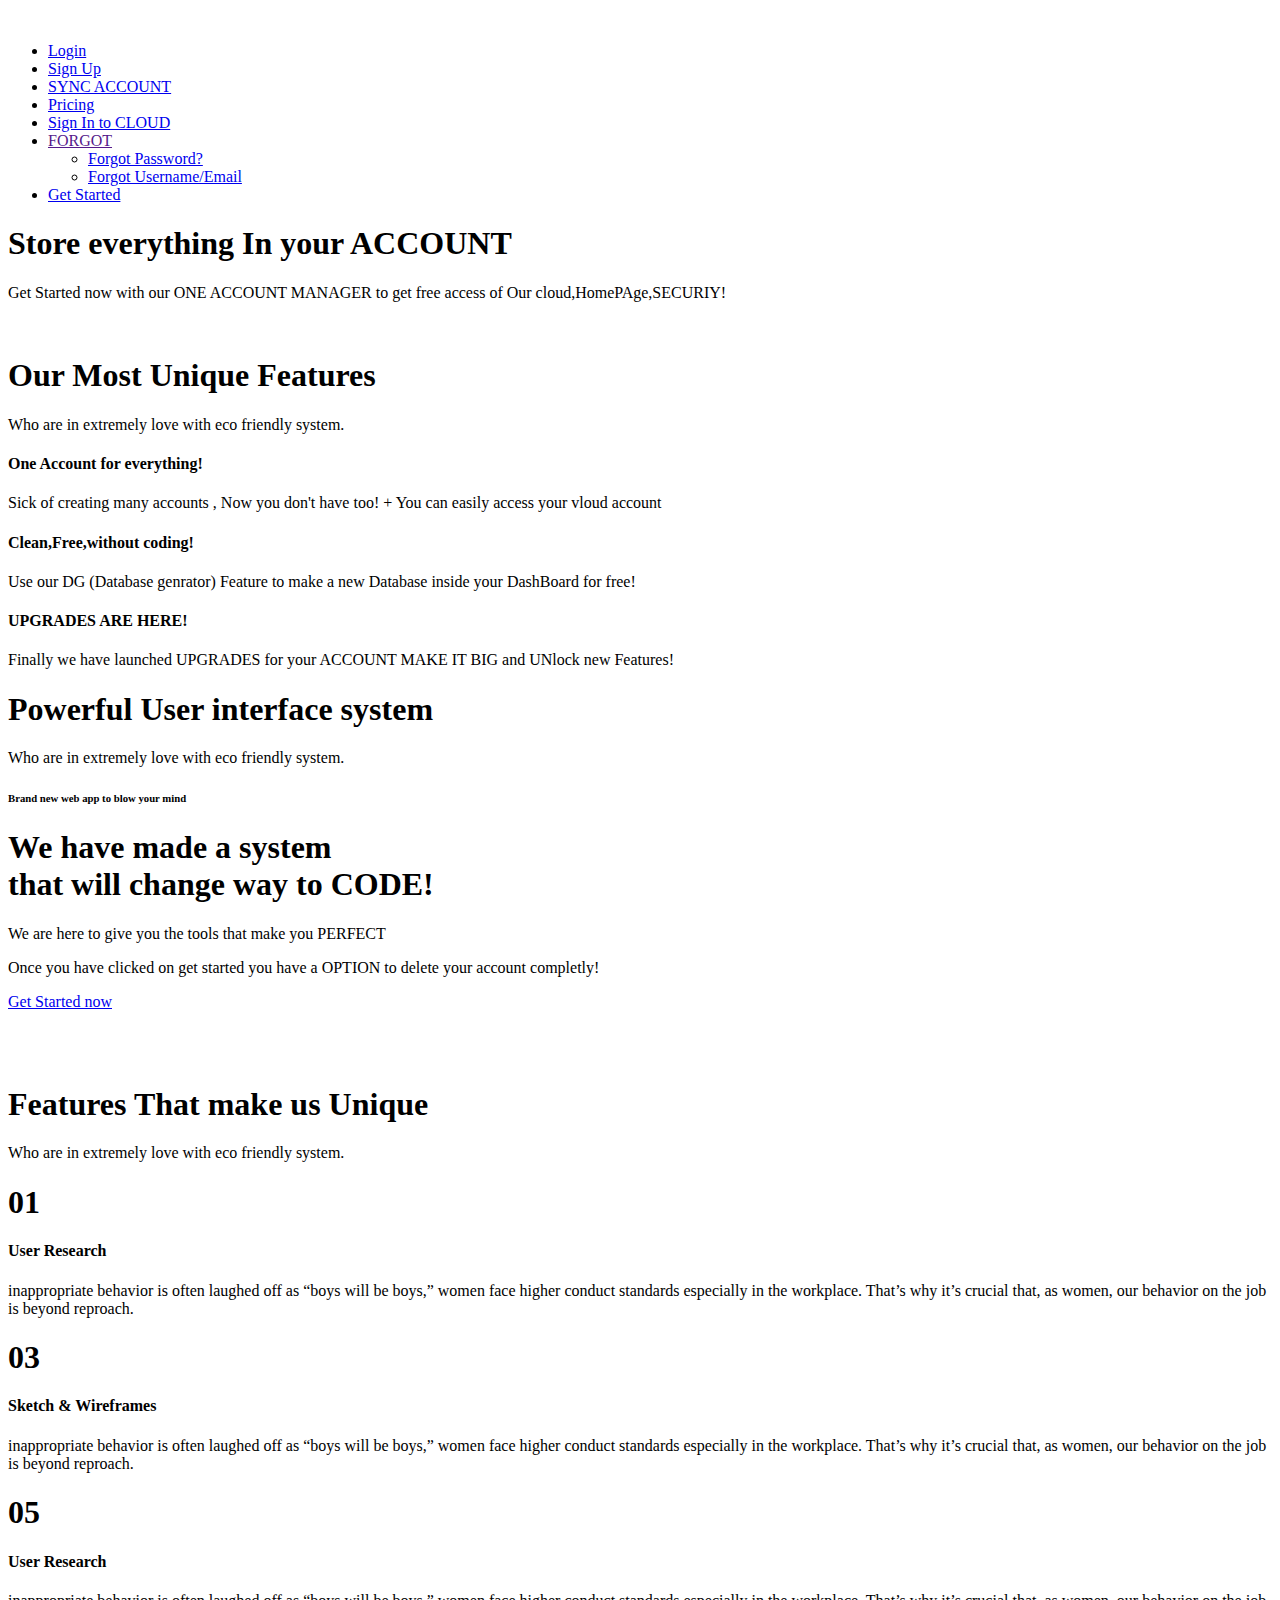
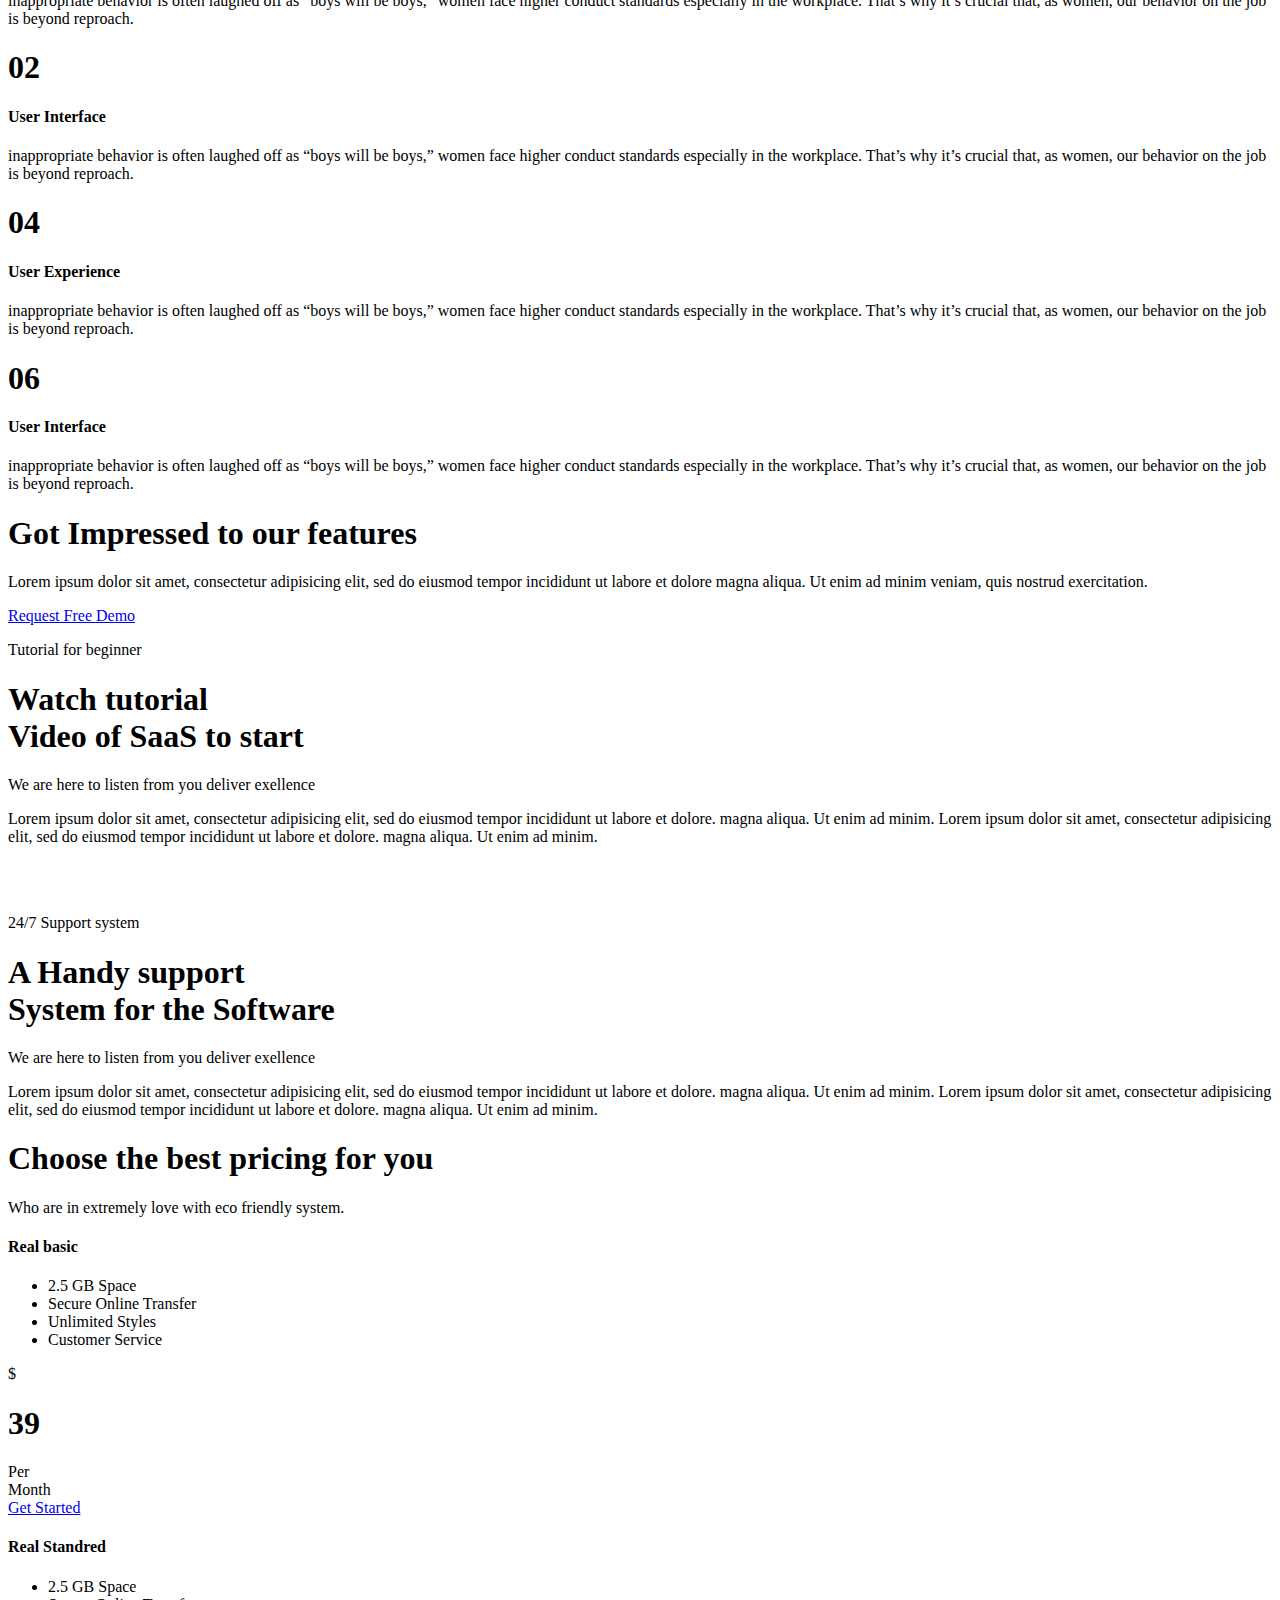
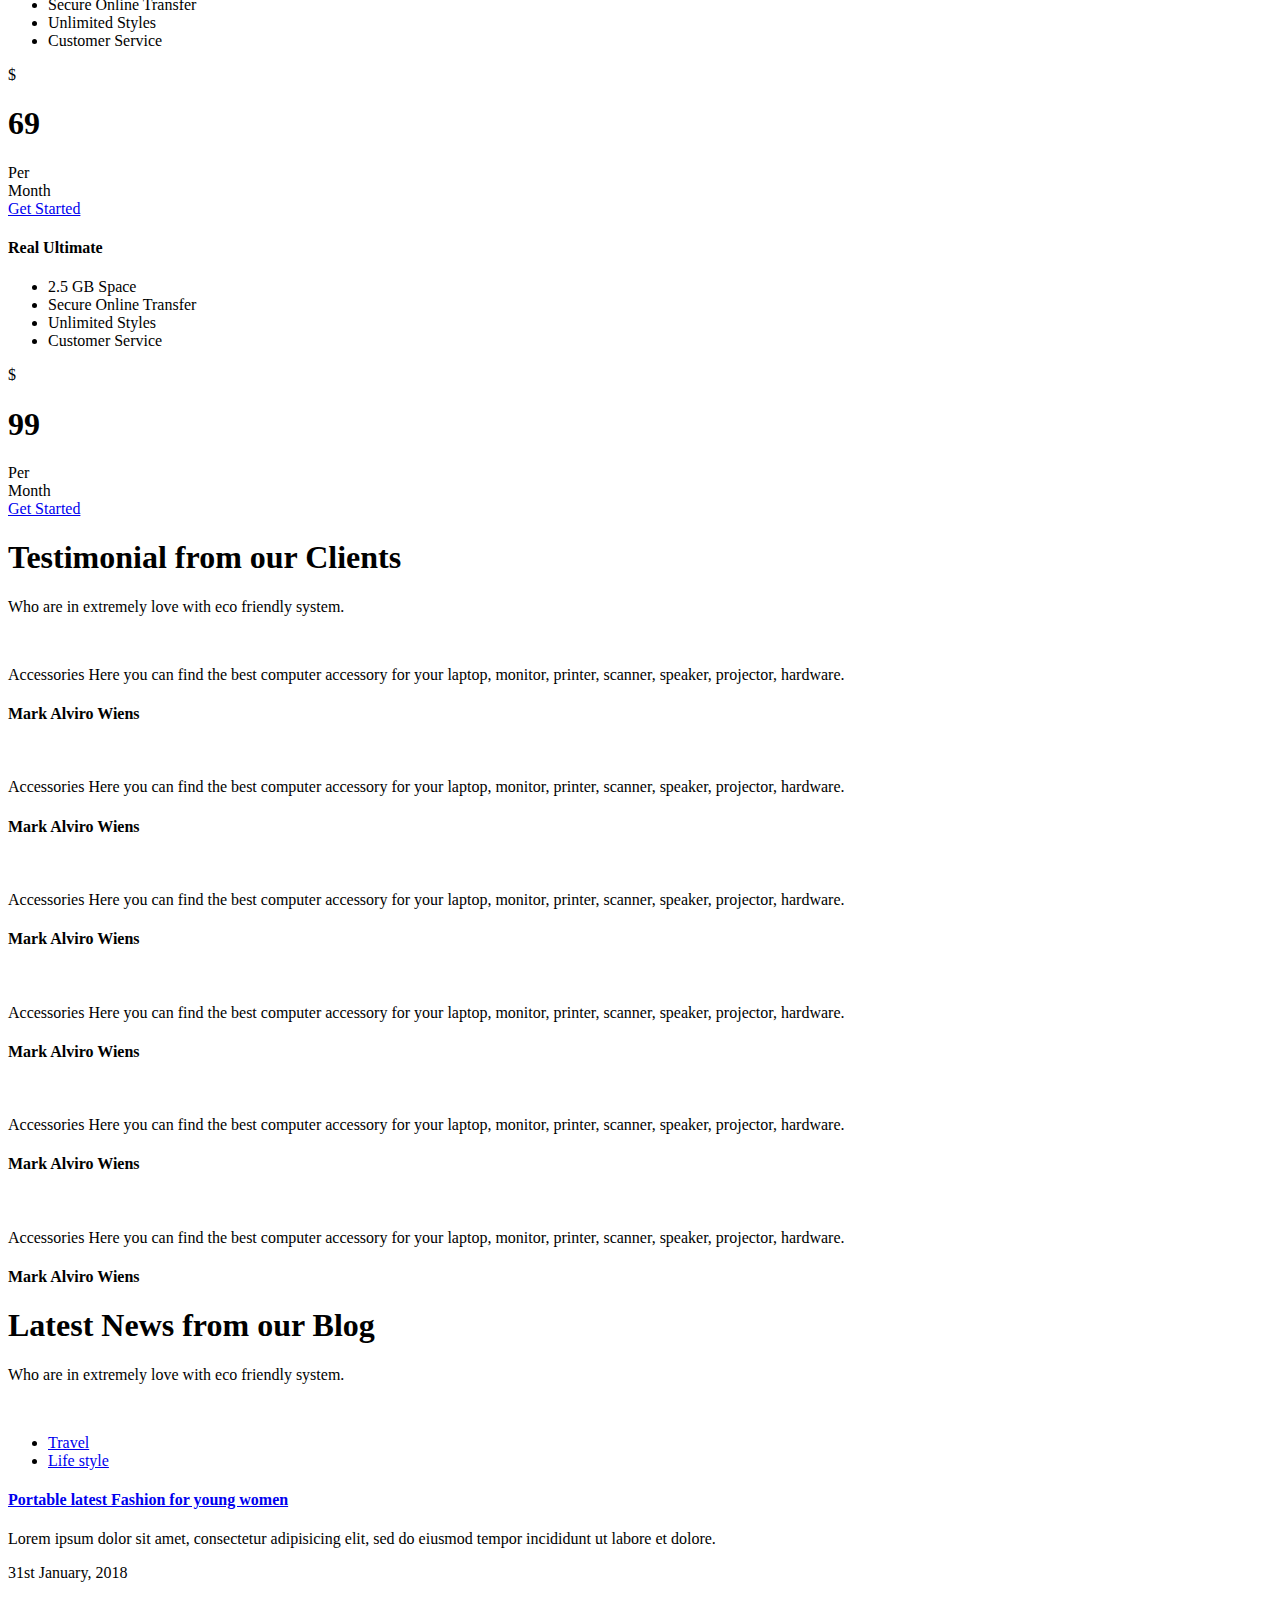
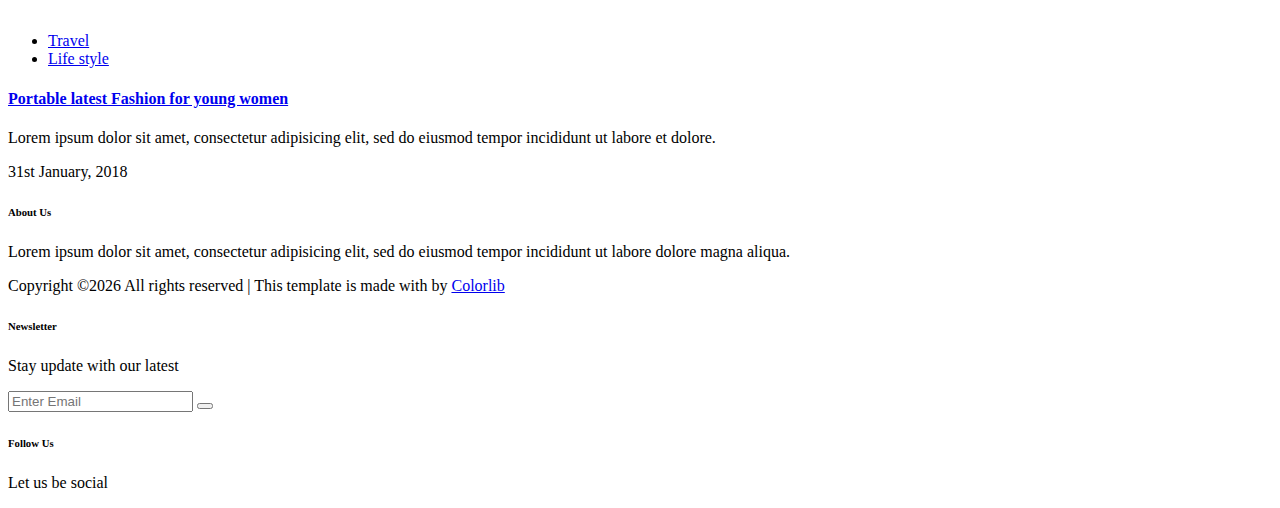
==== index.html @ c392921a "Add files via upload" ====
<!DOCTYPE html>
	<html lang="zxx" class="no-js">
	<head>
		<!-- Mobile Specific Meta -->
		<meta name="viewport" content="width=device-width, initial-scale=1, shrink-to-fit=no">
		<!-- Favicon-->
		<link rel="shortcut icon" href="img/fav.png">
		<!-- Author Meta -->
		<meta name="author" content="codepixer">
		<!-- Meta Description -->
		<meta name="description" content="">
		<!-- Meta Keyword -->
		<meta name="keywords" content="">
		<!-- meta character set -->
		<meta charset="UTF-8">
		<!-- Site Title -->
		<title>Saas</title>

		<link href="https://fonts.googleapis.com/css?family=Poppins:100,200,400,300,500,600,700" rel="stylesheet"> 
			<!--
			CSS
			============================================= -->
			<link rel="stylesheet" href="css/linearicons.css">
			<link rel="stylesheet" href="css/font-awesome.min.css">
			<link rel="stylesheet" href="css/bootstrap.css">
			<link rel="stylesheet" href="css/magnific-popup.css">
			<link rel="stylesheet" href="css/nice-select.css">					
			<link rel="stylesheet" href="css/animate.min.css">
			<link rel="stylesheet" href="css/owl.carousel.css">
			<link rel="stylesheet" href="css/main.css">
		</head>
		<body>

			  <header id="header" id="home">
			    <div class="container">
			    	<div class="row align-items-center justify-content-between d-flex">
				      <div id="logo">
				        <a href="index.html"><img src="img/logo.png" alt="" title="" /></a>
				      </div>
				      <nav id="nav-menu-container">
				        <ul class="nav-menu">
				          <li class="menu-active"><a href="login">Login</a></li>
				          <li><a href="register">Sign Up</a></li>
				          <li><a href="sync">SYNC ACCOUNT</a></li>
				          <li><a href="#price">Pricing</a></li>
				          <li><a href="demo">Sign In to CLOUD</a></li>
				          <li class="menu-has-children"><a href="">FORGOT</a>
				            <ul>
				              <li><a href="fpassword">Forgot Password?</a></li>
				              <li><a href="fusername">Forgot Username/Email</a></li>
				            </ul>
				          </li>
				          <li><a class="ticker-btn" href="start">Get Started</a></li>				          
				        </ul>
				      </nav><!-- #nav-menu-container -->		    		
			    	</div>
			    </div>
			  </header><!-- #header -->


			<!-- start banner Area -->
			<section class="banner-area relative" id="home">
				<div class="overlay overlay-bg"></div>	
				<div class="container">
					<div class="row fullscreen d-flex align-items-center justify-content-center">
						<div class="banner-content col-lg-8">
							<h1 class="text-white">
								Store everything In your ACCOUNT			
							</h1>
							<p class="pt-20 pb-20 text-white">
								Get Started now with our ONE ACCOUNT MANAGER to get free access of Our cloud,HomePAge,SECURIY!
							</p>
						</div>											
					</div>
				</div>					
			</section>
			<!-- End banner Area -->	

			<!-- Start feature Area -->
			<section class="feature-area pb-100" id="service">
				<div class="container">
					<div class="row mockup-container">
						<img class="mx-auto d-block img-fluid" src="img/laptop.png" alt="">
					</div>
					<div class="row d-flex justify-content-center">
						<div class="menu-content pt-100 pb-60 col-lg-10">
							<div class="title text-center">
								<h1 class="mb-10">Our Most Unique Features</h1>
								<p>Who are in extremely love with eco friendly system.</p>
							</div>
						</div>
					</div>						
					<div class="row">
						<div class="col-lg-4">
							<div class="single-feature">
								<span class="lnr lnr-screen"></span>
								<h4>
									One Account for everything!
								</h4>
								<p>
									Sick of creating many accounts , Now you  don't have too! + You can easily access your vloud account
								</p>
							</div>
						</div>
						<div class="col-lg-4">
							<div class="single-feature">
								<span class="lnr lnr-code"></span>
								<h4>
									Clean,Free,without coding!
								</h4>
								<p>
									Use our DG (Database genrator) Feature to make a new Database inside your DashBoard for free!
								</p>
							</div>
						</div>
						<div class="col-lg-4">
							<div class="single-feature">
								<span class="lnr lnr-clock"></span>
								<h4>
									UPGRADES ARE HERE!
								</h4>
								<p>
									Finally we have launched UPGRADES for your ACCOUNT MAKE IT BIG and UNlock new Features!
								</p>
							</div>
						</div>												
					</div>
				</div>	
			</section>
			<!-- End feature Area -->
			
			<!-- Start about Area -->
			<section class="about-area section-gap">
				<div class="container">
					<div class="row d-flex justify-content-center">
						<div class="menu-content pb-60 col-lg-10">
							<div class="title text-center">
								<h1 class="mb-10">Powerful User interface system</h1>
								<p>Who are in extremely love with eco friendly system.</p>
							</div>
						</div>
					</div>						
					<div class="row align-items-center">
						<div class="col-lg-6 about-left">
							<h6>Brand new web app to blow your mind</h6>
							<h1>
								We have made a system <br>
								that will change way to CODE!
							</h1>
							<p>
								<span>
									We are here to give you the tools that make you PERFECT
								</span>
							</p>
							<p>
								Once you have clicked on get started you have a OPTION to delete your account completly!
							</p>
							<a class="primary-btn" href="start">Get Started now</a>
						</div>
						<div class="col-lg-6 about-right">
							<div class="active-about-carusel">
								<div class="single-carusel item">
									<img class="img-fluid" src="img/about-img.png" alt="">
								</div>
								<div class="single-carusel item">
									<img class="img-fluid" src="img/about-img.png" alt="">
								</div>
								<div class="single-carusel item">
									<img class="img-fluid" src="img/about-img.png" alt="">
								</div>																
							</div>
						</div>
					</div>
				</div>	
			</section>
			<!-- End about Area -->
			
			<!-- Start service Area -->
			<section class="service-area section-gap" id="feature">
				<div class="container">
					<div class="row d-flex justify-content-center">
						<div class="menu-content pb-60 col-lg-10">
							<div class="title text-center">
								<h1 class="mb-10">Features That make us Unique</h1>
								<p>Who are in extremely love with eco friendly system.</p>
							</div>
						</div>
					</div>					
					<div class="row">
						<div class="col-lg-6 secvice-left">
							<div class="single-service d-flex flex-row pb-30">
								<div class="icon">
									<h1>01</h1>
								</div>
								<div class="desc">
									<h4>User Research</h4>
									<p>
										inappropriate behavior is often laughed off as “boys will be boys,” women face higher conduct standards especially in the workplace. That’s why it’s crucial that, as women, our behavior on the job is beyond reproach.
									</p>
								</div>
							</div>
							<div class="single-service d-flex flex-row pb-30">
								<div class="icon">
									<h1>03</h1>
								</div>
								<div class="desc">
									<h4>Sketch & Wireframes</h4>
									<p>
										inappropriate behavior is often laughed off as “boys will be boys,” women face higher conduct standards especially in the workplace. That’s why it’s crucial that, as women, our behavior on the job is beyond reproach.
									</p>
								</div>
							</div>
							<div class="single-service d-flex flex-row pb-30">
								<div class="icon">
									<h1>05</h1>
								</div>
								<div class="desc">
									<h4>User Research</h4>
									<p>
										inappropriate behavior is often laughed off as “boys will be boys,” women face higher conduct standards especially in the workplace. That’s why it’s crucial that, as women, our behavior on the job is beyond reproach.
									</p>
								</div>
							</div>														
						</div>
						<div class="col-lg-6 secvice-right">
							<div class="single-service d-flex flex-row pb-30">
								<div class="icon">
									<h1>02</h1>
								</div>
								<div class="desc">
									<h4>User Interface</h4>
									<p>
										inappropriate behavior is often laughed off as “boys will be boys,” women face higher conduct standards especially in the workplace. That’s why it’s crucial that, as women, our behavior on the job is beyond reproach.
									</p>
								</div>
							</div>
							<div class="single-service d-flex flex-row pb-30">
								<div class="icon">
									<h1>04</h1>
								</div>
								<div class="desc">
									<h4>User Experience</h4>
									<p>
										inappropriate behavior is often laughed off as “boys will be boys,” women face higher conduct standards especially in the workplace. That’s why it’s crucial that, as women, our behavior on the job is beyond reproach.
									</p>
								</div>
							</div>
							<div class="single-service d-flex flex-row pb-30">
								<div class="icon">
									<h1>06</h1>
								</div>
								<div class="desc">
									<h4>User Interface</h4>
									<p>
										inappropriate behavior is often laughed off as “boys will be boys,” women face higher conduct standards especially in the workplace. That’s why it’s crucial that, as women, our behavior on the job is beyond reproach.
									</p>
								</div>
							</div>														
						</div>						
					</div>
				</div>	
			</section>
			<!-- End service Area -->
				

			<!-- Start callto-action Area -->
			<section class="callto-action-area relative section-gap">
				<div class="overlay overlay-bg"></div>	
				<div class="container">
					<div class="row d-flex justify-content-center">
						<div class="menu-content col-lg-9">
							<div class="title text-center">
								<h1 class="mb-10 text-white">Got Impressed to our features</h1>
								<p class="text-white">Lorem ipsum dolor sit amet, consectetur adipisicing elit, sed do eiusmod tempor incididunt ut labore  et dolore magna aliqua. Ut enim ad minim veniam, quis nostrud exercitation.</p>
								<a class="primary-btn" href="#">Request Free Demo</a>
							</div>
						</div>
					</div>	
				</div>	
			</section>
			<!-- End calto-action Area -->
			

			<!-- Start home-video Area -->
			<section class="home-video-area">
				<div class="container-fluid">
					<div class="row justify-content-end align-items-center">
						<div class="col-lg-4 no-padding video-right">
							<p class="top-title">Tutorial for beginner</p>
							<h1>Watch tutorial <br>
							Video of SaaS to start</h1>
							<p><span>We are here to listen from you deliver exellence</span></p>
							<p>
								Lorem ipsum dolor sit amet, consectetur adipisicing elit, sed do eiusmod tempor incididunt ut labore et dolore. magna aliqua. Ut enim ad minim. Lorem ipsum dolor sit amet, consectetur adipisicing elit, sed do eiusmod tempor incididunt ut labore et dolore. magna aliqua. Ut enim ad minim.
							</p>
						</div>
						<section class="video-area col-lg-6">
							<div class="overlay overlay-bg"></div>
							<div class="container">
								<div class="video-content">
									<a href="http://www.youtube.com/watch?v=0O2aH4XLbto" class="play-btn"><img src="img/play-btn.png" alt=""></a>
								</div>
							</div>
						</section>											
					</div>
				</div>	
			</section>
			<!-- End home-aboutus Area -->


			<!-- Start home-aboutus Area -->
			<section class="home-aboutus-area">
				<div class="container-fluid">
					<div class="row justify-content-center align-items-center">
						<div class="col-lg-8 no-padding about-left relative">
							<div class="overlay overlay-bg"></div>	
							<img class="img-fluid" src="img/f2.jpg" alt="">
						</div>
						<div class="col-lg-4 no-padding about-right">
							<p class="top-title">24/7 Support system</p>
							<h1>A Handy support <br>
							System for the Software</h1>
							<p><span>We are here to listen from you deliver exellence</span></p>
							<p>
								Lorem ipsum dolor sit amet, consectetur adipisicing elit, sed do eiusmod tempor incididunt ut labore et dolore. magna aliqua. Ut enim ad minim. Lorem ipsum dolor sit amet, consectetur adipisicing elit, sed do eiusmod tempor incididunt ut labore et dolore. magna aliqua. Ut enim ad minim.
							</p>
						</div>
					</div>
				</div>	
			</section>
			<!-- End home-aboutus Area -->			
		
			<!-- Start price Area -->
			<section class="price-area section-gap" id="price">
				<div class="container">
					<div class="row d-flex justify-content-center">
						<div class="menu-content pb-60 col-lg-8">
							<div class="title text-center">
								<h1 class="mb-10">Choose the best pricing for you</h1>
								<p>Who are in extremely love with eco friendly system.</p>
							</div>
						</div>
					</div>						
					<div class="row">
						<div class="col-lg-4">
							<div class="single-price no-padding">
								<div class="price-top">
									<h4>Real basic</h4>
								</div>
								<ul class="lists">
									<li>2.5 GB Space</li>
									<li>Secure Online Transfer</li>
									<li>Unlimited Styles</li>
									<li>Customer Service</li>
								</ul>
								<div class="price-bottom">
									<div class="price-wrap d-flex flex-row justify-content-center">
										<span class="price">$</span><h1> 39 </h1><span class="time">Per <br> Month</span>
									</div>
									<a href="#" class="primary-btn header-btn">Get Started</a>
								</div>
								
							</div>
						</div>
						<div class="col-lg-4">
							<div class="single-price no-padding">
								<div class="price-top">
									<h4>Real Standred</h4>
								</div>
								<ul class="lists">
									<li>2.5 GB Space</li>
									<li>Secure Online Transfer</li>
									<li>Unlimited Styles</li>
									<li>Customer Service</li>
								</ul>
								<div class="price-bottom">
									<div class="price-wrap d-flex flex-row justify-content-center">
										<span class="price">$</span><h1> 69 </h1><span class="time">Per <br> Month</span>
									</div>
									<a href="#" class="primary-btn header-btn">Get Started</a>
								</div>
							</div>
						</div>
						<div class="col-lg-4">
							<div class="single-price no-padding">
								<div class="price-top">
									<h4>Real Ultimate</h4>
								</div>
								<ul class="lists">
									<li>2.5 GB Space</li>
									<li>Secure Online Transfer</li>
									<li>Unlimited Styles</li>
									<li>Customer Service</li>
								</ul>
								<div class="price-bottom">
									<div class="price-wrap d-flex flex-row justify-content-center">
										<span class="price">$</span><h1> 99 </h1><span class="time">Per <br> Month</span>
									</div>
									<a href="#" class="primary-btn header-btn">Get Started</a>
								</div>
							</div>				
						</div>								
					</div>
				</div>	
			</section>
			<!-- End price Area -->

			<!-- Start testimonial Area -->
			<section class="testimonial-area relative section-gap" id="testimonial">
				<div class="container">
					<div class="row d-flex justify-content-center">
						<div class="menu-content pb-60 col-lg-8">
							<div class="title text-center">
								<h1 class="mb-10">Testimonial from our Clients</h1>
								<p>Who are in extremely love with eco friendly system.</p>
							</div>
						</div>
					</div>						
					<div class="row">
						<div class="active-testimonial">
							<div class="single-testimonial item d-flex flex-row">
								<div class="thumb">
									<img class="img-fluid" src="img/t1.png" alt="">
								</div>
								<div class="desc">
									<p>
										Accessories Here you can find the best computer accessory for your laptop, monitor, printer, scanner, speaker, projector, hardware.
									</p>
									<h4 mt-30>Mark Alviro Wiens</h4>
									<div class="star">
										<span class="fa fa-star checked"></span>
										<span class="fa fa-star checked"></span>
										<span class="fa fa-star checked"></span>
										<span class="fa fa-star"></span>
										<span class="fa fa-star"></span>
									</div>
								</div>
							</div>
							<div class="single-testimonial item d-flex flex-row">
								<div class="thumb">
									<img class="img-fluid" src="img/t2.png" alt="">
								</div>
								<div class="desc">
									<p>
										Accessories Here you can find the best computer accessory for your laptop, monitor, printer, scanner, speaker, projector, hardware.
									</p>
									<h4 mt-30>Mark Alviro Wiens</h4>
									<div class="star">
										<span class="fa fa-star checked"></span>
										<span class="fa fa-star checked"></span>
										<span class="fa fa-star checked"></span>
										<span class="fa fa-star checked"></span>
										<span class="fa fa-star checked"></span>
									</div>
								</div>
							</div>	
							<div class="single-testimonial item d-flex flex-row">
								<div class="thumb">
									<img class="img-fluid" src="img/t1.png" alt="">
								</div>
								<div class="desc">
									<p>
										Accessories Here you can find the best computer accessory for your laptop, monitor, printer, scanner, speaker, projector, hardware.
									</p>
									<h4 mt-30>Mark Alviro Wiens</h4>
									<div class="star">
										<span class="fa fa-star checked"></span>
										<span class="fa fa-star checked"></span>
										<span class="fa fa-star checked"></span>
										<span class="fa fa-star"></span>
										<span class="fa fa-star"></span>
									</div>
								</div>
							</div>
							<div class="single-testimonial item d-flex flex-row">
								<div class="thumb">
									<img class="img-fluid" src="img/t2.png" alt="">
								</div>
								<div class="desc">
									<p>
										Accessories Here you can find the best computer accessory for your laptop, monitor, printer, scanner, speaker, projector, hardware.
									</p>
									<h4 mt-30>Mark Alviro Wiens</h4>
									<div class="star">
										<span class="fa fa-star checked"></span>
										<span class="fa fa-star checked"></span>
										<span class="fa fa-star checked"></span>
										<span class="fa fa-star checked"></span>
										<span class="fa fa-star checked"></span>
									</div>
								</div>
							</div>									
							<div class="single-testimonial item d-flex flex-row">
								<div class="thumb">
									<img class="img-fluid" src="img/t1.png" alt="">
								</div>
								<div class="desc">
									<p>
										Accessories Here you can find the best computer accessory for your laptop, monitor, printer, scanner, speaker, projector, hardware.
									</p>
									<h4 mt-30>Mark Alviro Wiens</h4>
									<div class="star">
										<span class="fa fa-star checked"></span>
										<span class="fa fa-star checked"></span>
										<span class="fa fa-star checked"></span>
										<span class="fa fa-star"></span>
										<span class="fa fa-star"></span>
									</div>
								</div>
							</div>
							<div class="single-testimonial item d-flex flex-row">
								<div class="thumb">
									<img class="img-fluid" src="img/t2.png" alt="">
								</div>
								<div class="desc">
									<p>
										Accessories Here you can find the best computer accessory for your laptop, monitor, printer, scanner, speaker, projector, hardware.
									</p>
									<h4 mt-30>Mark Alviro Wiens</h4>
									<div class="star">
										<span class="fa fa-star checked"></span>
										<span class="fa fa-star checked"></span>
										<span class="fa fa-star checked"></span>
										<span class="fa fa-star checked"></span>
										<span class="fa fa-star checked"></span>
									</div>
								</div>
							</div>								
						</div>					
					</div>
				</div>	
			</section>
			<!-- End testimonial Area -->
			
			
			<!-- Start latest-blog Area -->
			<section class="latest-blog-area section-gap" id="blog">
				<div class="container">
					<div class="row d-flex justify-content-center">
						<div class="menu-content pb-60 col-lg-8">
							<div class="title text-center">
								<h1 class="mb-10">Latest News from our Blog</h1>
								<p>Who are in extremely love with eco friendly system.</p>
							</div>
						</div>
					</div>					
					<div class="row">
						<div class="col-lg-6 single-blog">
							<img class="img-fluid" src="img/b1.png" alt="">
							<ul class="tags">
								<li><a href="#">Travel</a></li>
								<li><a href="#">Life style</a></li>
							</ul>
							<a href="#"><h4>Portable latest Fashion for young women</h4></a>
							<p>
								Lorem ipsum dolor sit amet, consectetur adipisicing elit, sed do eiusmod tempor incididunt ut labore  et dolore.
							</p>
							<p class="post-date">31st January, 2018</p>
						</div>
						<div class="col-lg-6 single-blog">
							<img class="img-fluid" src="img/b2.png" alt="">
							<ul class="tags">
								<li><a href="#">Travel</a></li>
								<li><a href="#">Life style</a></li>
							</ul>
							<a href="#"><h4>Portable latest Fashion for young women</h4></a>
							<p>
								Lorem ipsum dolor sit amet, consectetur adipisicing elit, sed do eiusmod tempor incididunt ut labore  et dolore.
							</p>
							<p class="post-date">31st January, 2018</p>
						</div>						
					</div>
				</div>	
			</section>
			<!-- End latest-blog Area -->
			

			<!-- start footer Area -->		
			<footer class="footer-area section-gap">
				<div class="container">
					<div class="row">
						<div class="col-lg-5 col-md-6 col-sm-6">
							<div class="single-footer-widget">
								<h6>About Us</h6>
								<p>
									Lorem ipsum dolor sit amet, consectetur adipisicing elit, sed do eiusmod tempor incididunt ut labore dolore magna aliqua.
								</p>
								<p class="footer-text">
									<!-- Link back to Colorlib can't be removed. Template is licensed under CC BY 3.0. -->
Copyright &copy;<script>document.write(new Date().getFullYear());</script> All rights reserved | This template is made with <i class="fa fa-heart-o" aria-hidden="true"></i> by <a href="https://colorlib.com" target="_blank">Colorlib</a>
<!-- Link back to Colorlib can't be removed. Template is licensed under CC BY 3.0. -->
								</p>	
							</div>
						</div>
						<div class="col-lg-5  col-md-6 col-sm-6">
							<div class="single-footer-widget">
								<h6>Newsletter</h6>
								<p>Stay update with our latest</p>
								<div class="" id="mc_embed_signup">
									<form target="_blank" novalidate="true" action="https://spondonit.us12.list-manage.com/subscribe/post?u=1462626880ade1ac87bd9c93a&amp;id=92a4423d01" method="get" class="form-inline">
										<input class="form-control" name="EMAIL" placeholder="Enter Email" onfocus="this.placeholder = ''" onblur="this.placeholder = 'Enter Email '" required="" type="email">
			                            	<button class="click-btn btn btn-default"><i class="fa fa-long-arrow-right" aria-hidden="true"></i></button>
			                            	<div style="position: absolute; left: -5000px;">
												<input name="b_36c4fd991d266f23781ded980_aefe40901a" tabindex="-1" value="" type="text">
											</div>

										<div class="info"></div>
									</form>
								</div>
							</div>
						</div>						
						<div class="col-lg-2 col-md-6 col-sm-6 social-widget">
							<div class="single-footer-widget">
								<h6>Follow Us</h6>
								<p>Let us be social</p>
								<div class="footer-social d-flex align-items-center">
									<a href="#"><i class="fa fa-facebook"></i></a>
									<a href="#"><i class="fa fa-twitter"></i></a>
									<a href="#"><i class="fa fa-dribbble"></i></a>
									<a href="#"><i class="fa fa-behance"></i></a>
								</div>
							</div>
						</div>							
					</div>
				</div>
			</footer>	
			<!-- End footer Area -->		

			<script src="js/vendor/jquery-2.2.4.min.js"></script>
			<script src="https://cdnjs.cloudflare.com/ajax/libs/popper.js/1.12.9/umd/popper.min.js" integrity="sha384-ApNbgh9B+Y1QKtv3Rn7W3mgPxhU9K/ScQsAP7hUibX39j7fakFPskvXusvfa0b4Q" crossorigin="anonymous"></script>
			<script src="js/vendor/bootstrap.min.js"></script>			
			<script type="text/javascript" src="https://maps.googleapis.com/maps/api/js?key=AIzaSyBhOdIF3Y9382fqJYt5I_sswSrEw5eihAA"></script>
  			<script src="js/easing.min.js"></script>			
			<script src="js/hoverIntent.js"></script>
			<script src="js/superfish.min.js"></script>	
			<script src="js/jquery.ajaxchimp.min.js"></script>
			<script src="js/jquery.magnific-popup.min.js"></script>	
			<script src="js/owl.carousel.min.js"></script>			
			<script src="js/jquery.sticky.js"></script>
			<script src="js/jquery.nice-select.min.js"></script>			
			<script src="js/parallax.min.js"></script>		
			<script src="js/mail-script.js"></script>	
			<script src="js/main.js"></script>	
		</body>
	</html>
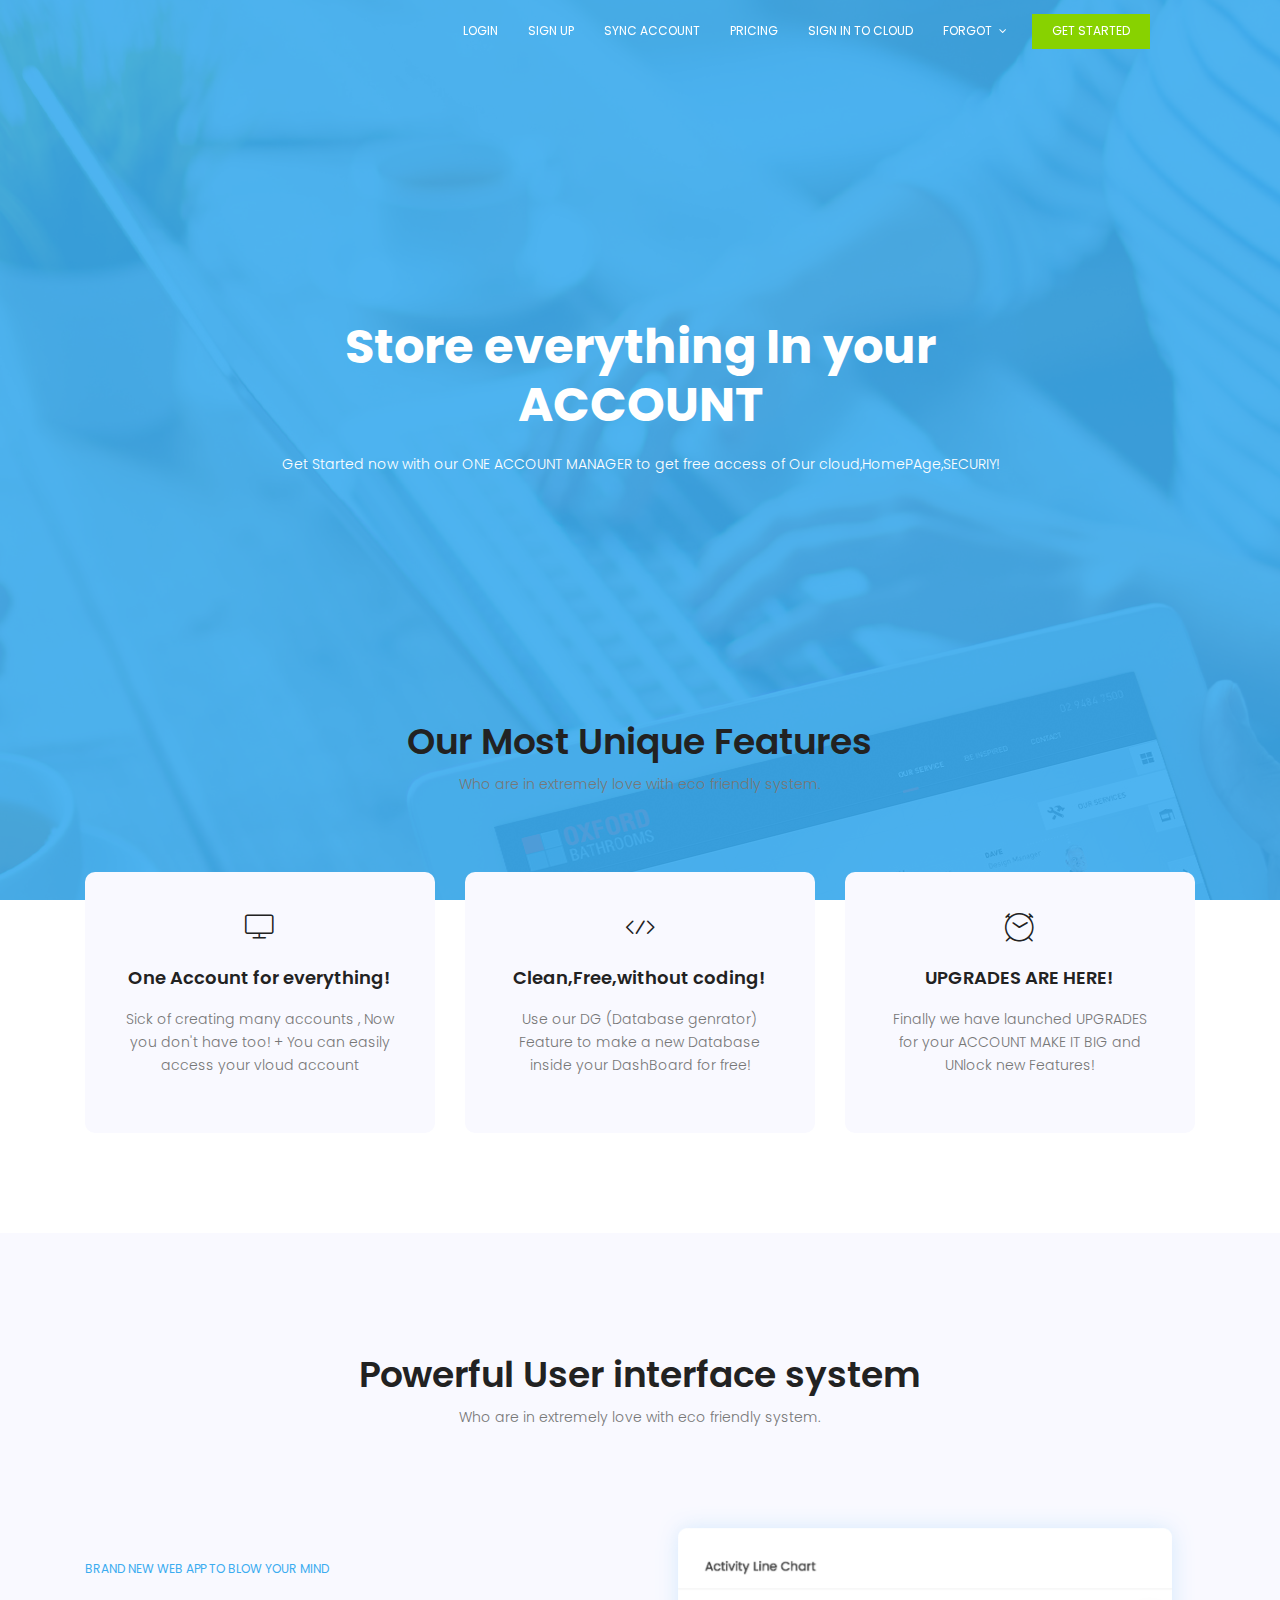
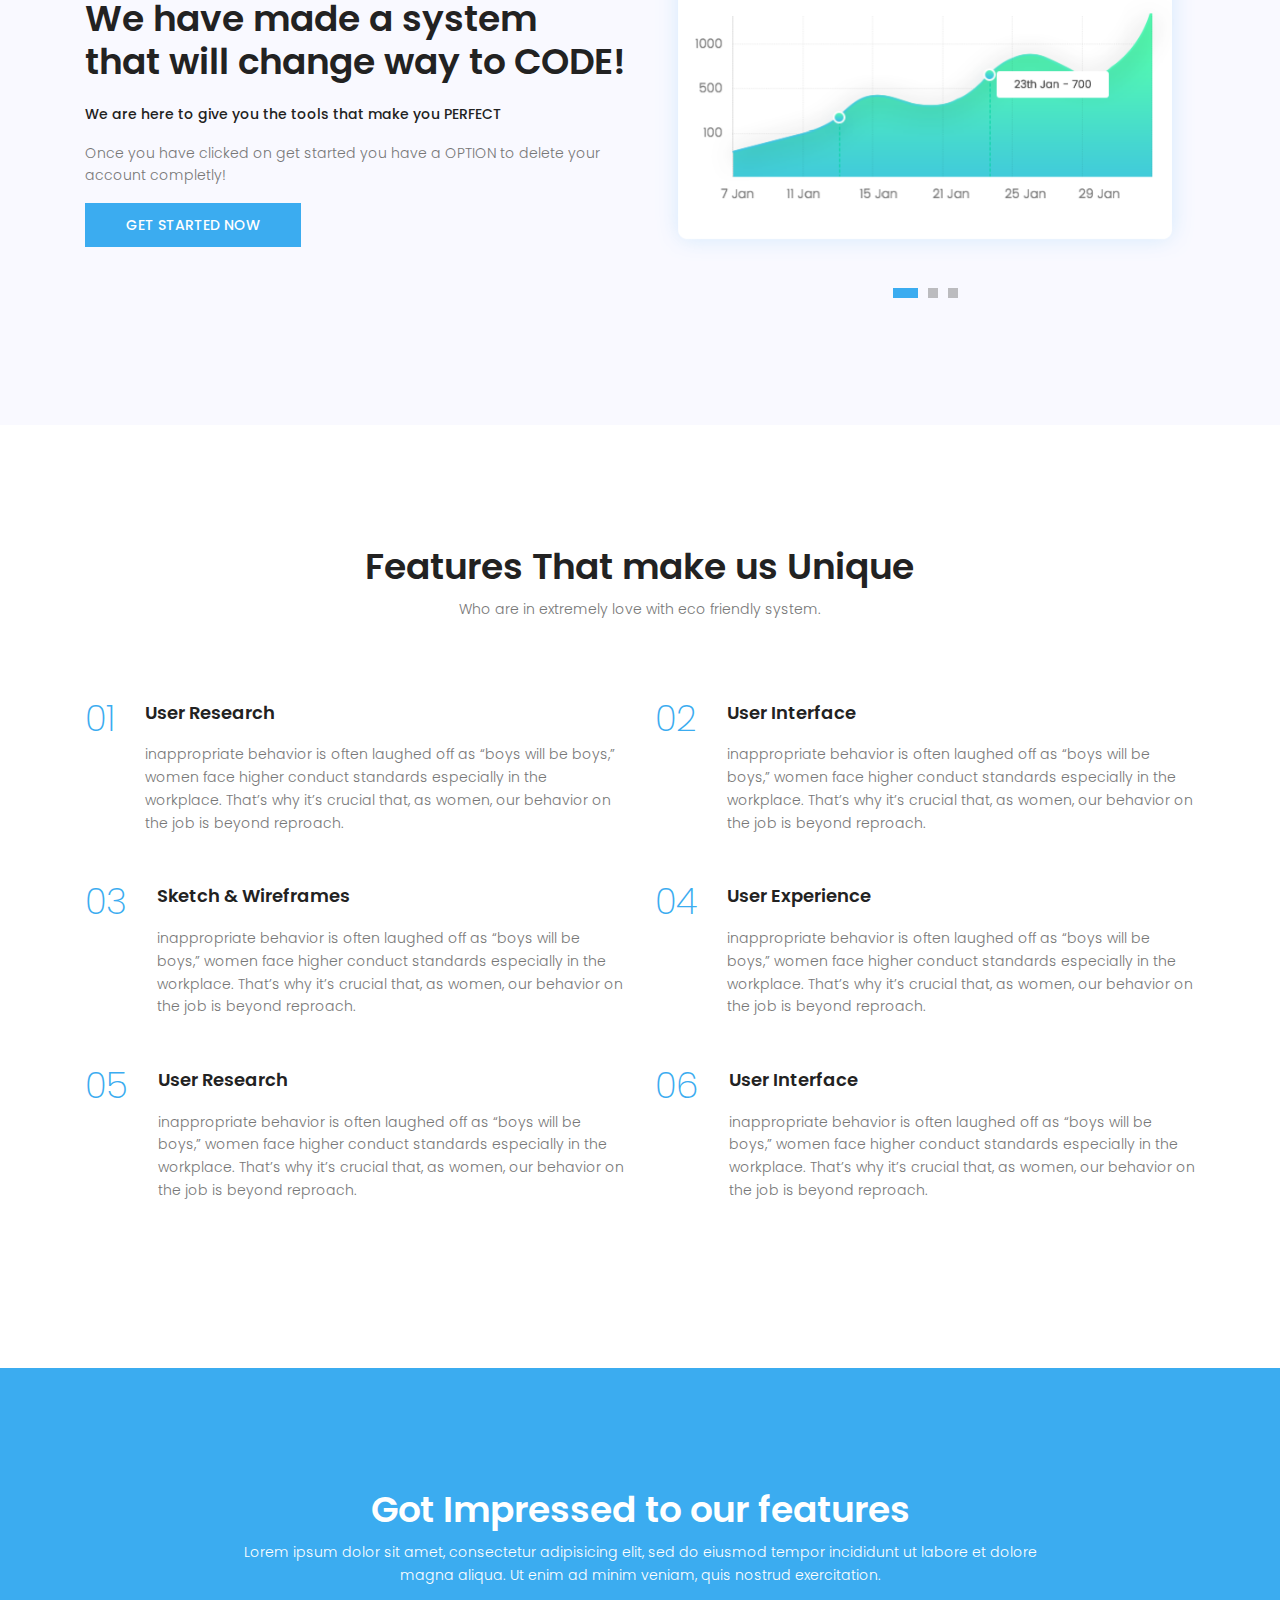
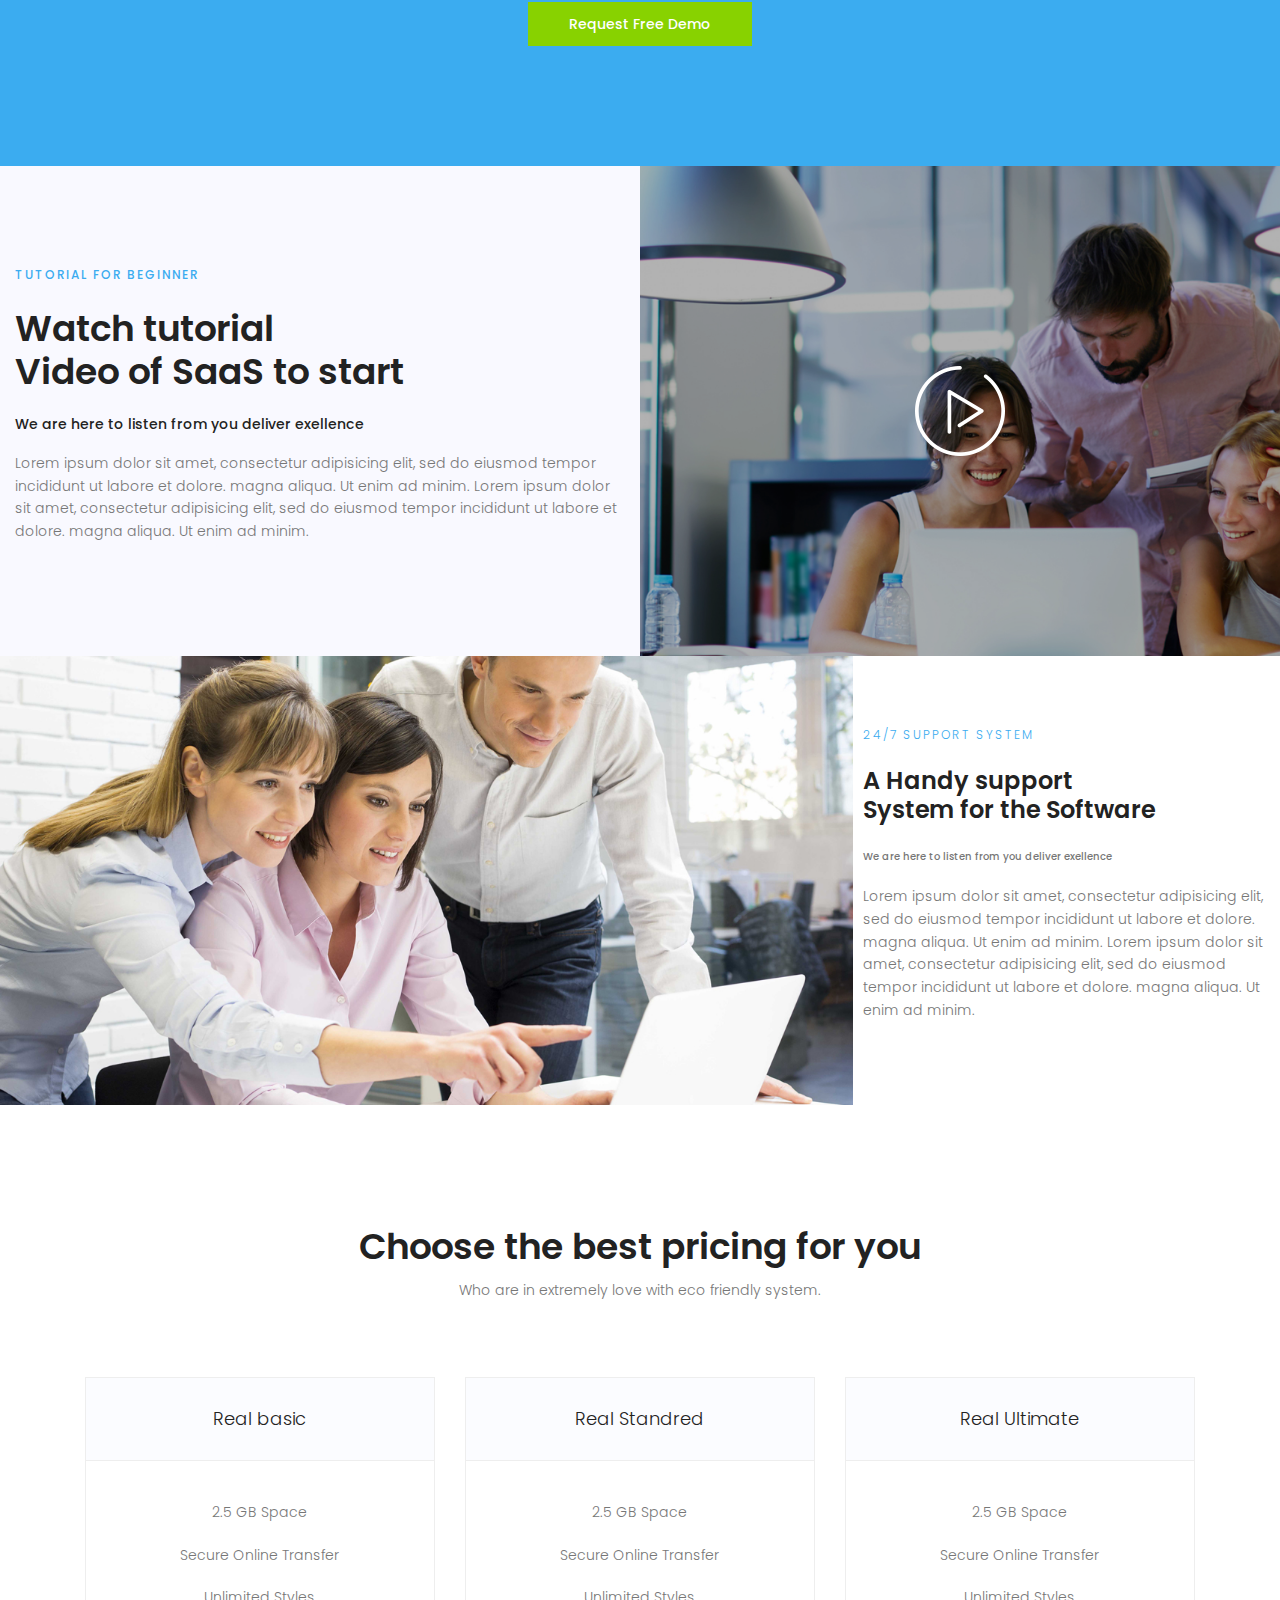
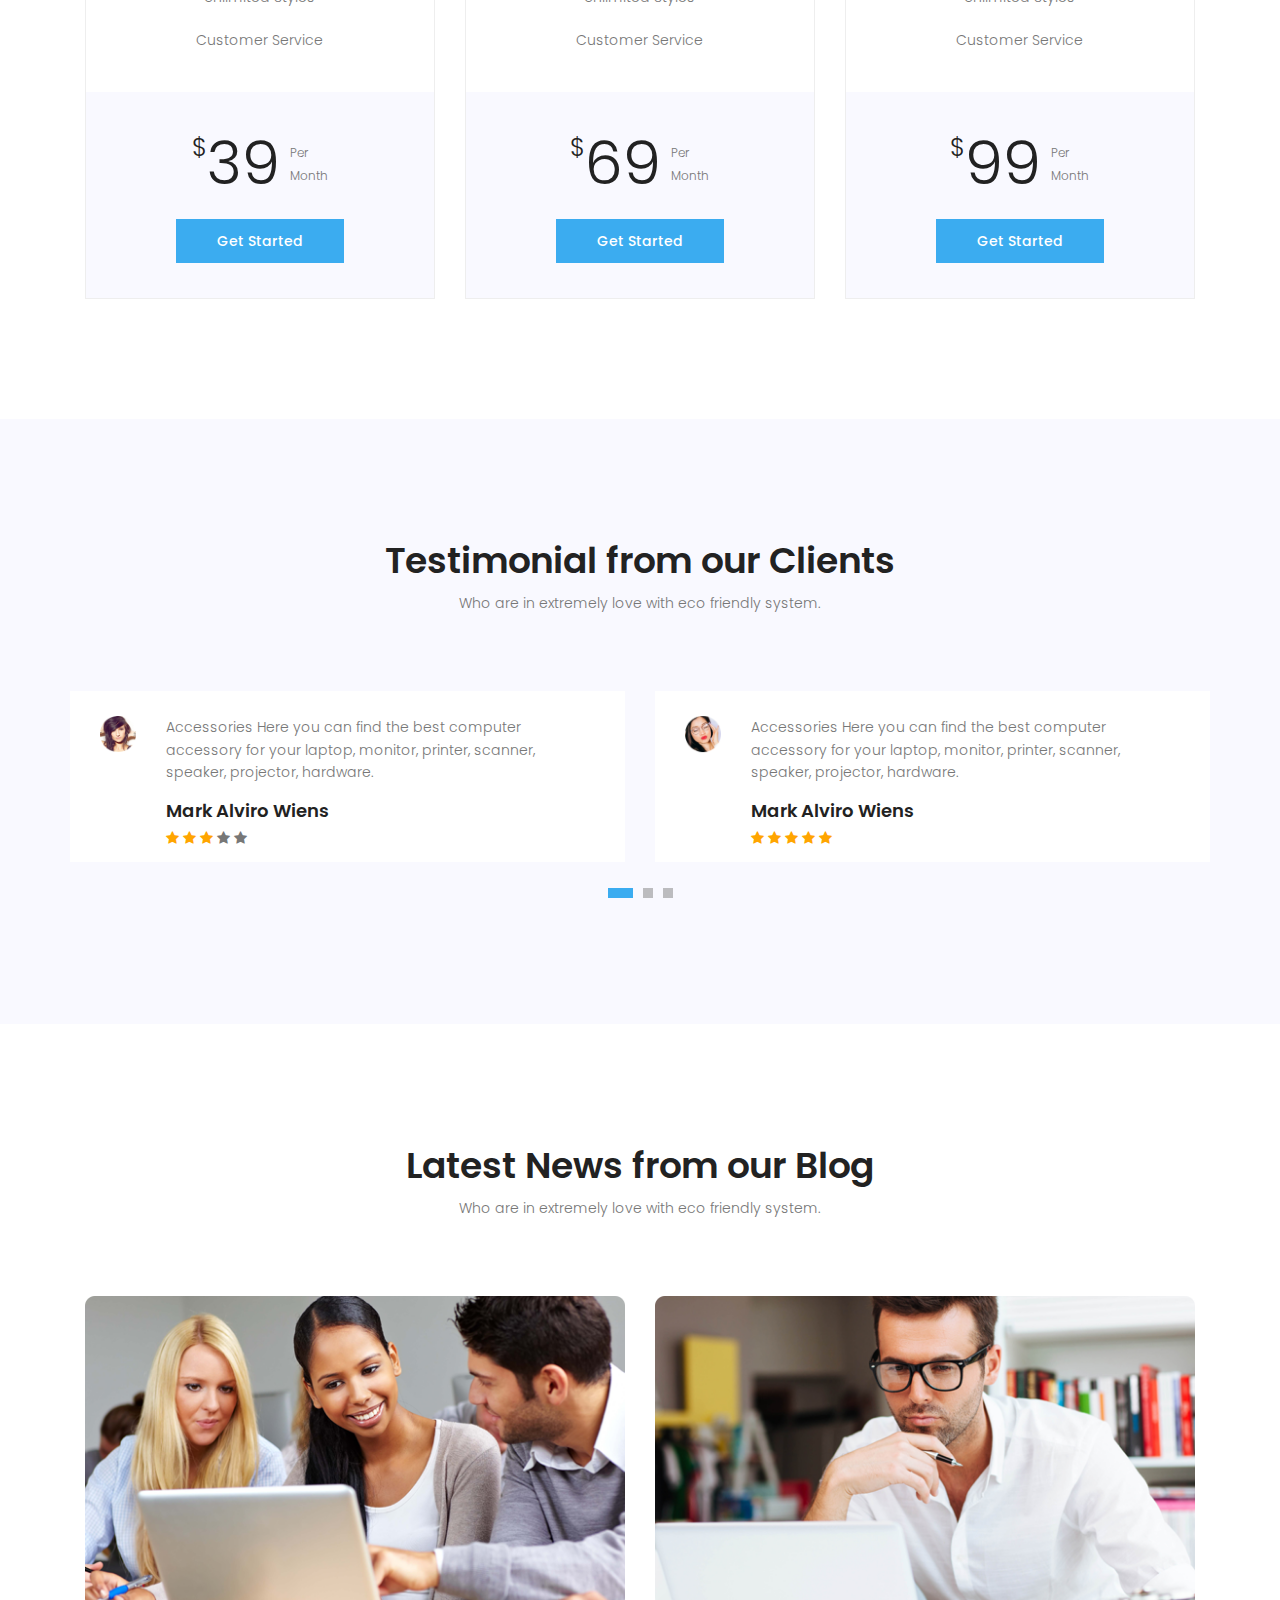
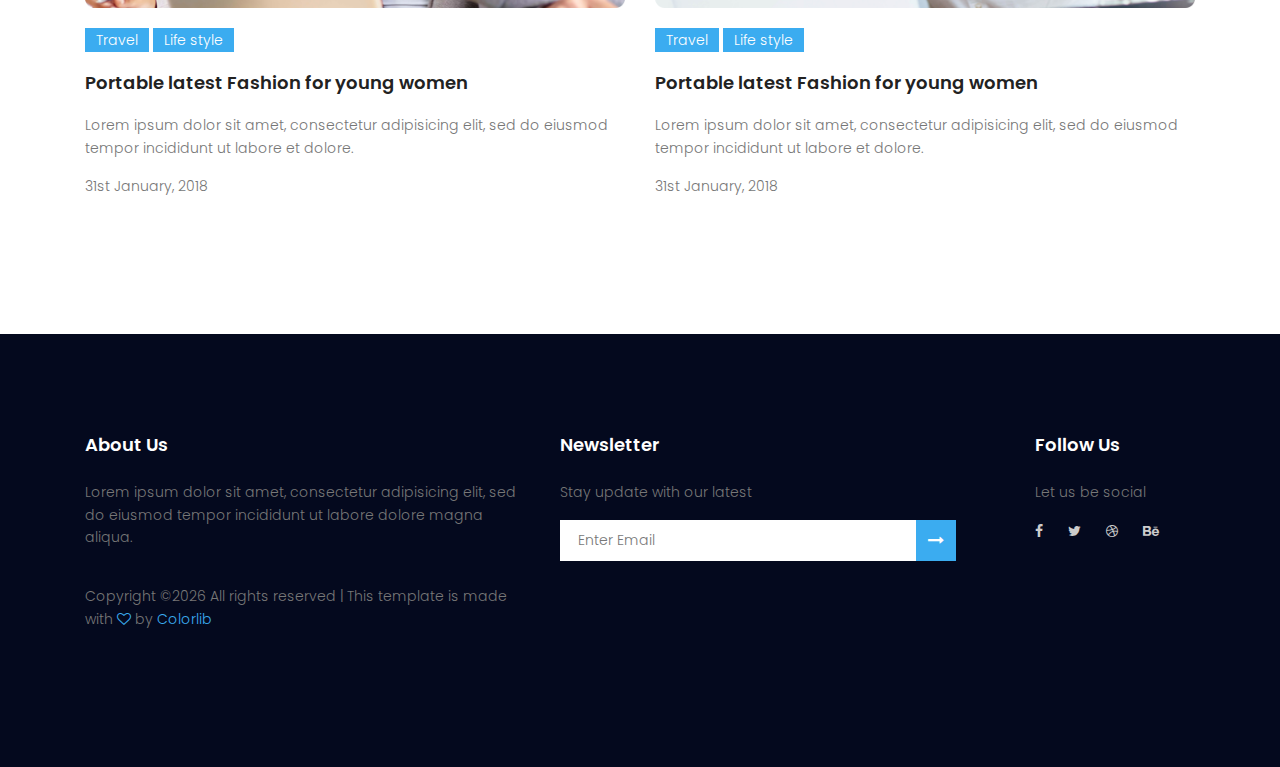
==== commit ea6a83cd: "Update index.html" ====
--- a/index.html
+++ b/index.html
@@ -14,7 +14,7 @@
 		<!-- meta character set -->
 		<meta charset="UTF-8">
 		<!-- Site Title -->
-		<title>Saas</title>
+		<title>Account Manager</title>
 
 		<link href="https://fonts.googleapis.com/css?family=Poppins:100,200,400,300,500,600,700" rel="stylesheet"> 
 			<!--
--- a/css/linearicons.css
+++ b/css/linearicons.css
@@ -0,0 +1,536 @@
+@font-face {
+	font-family: 'Linearicons-Free';
+	src:url('../fonts/Linearicons-Free.eot?w118d');
+	src:url('../fonts/Linearicons-Free.eot?#iefixw118d') format('embedded-opentype'),
+		url('../fonts/Linearicons-Free.woff2?w118d') format('woff2'),
+		url('../fonts/Linearicons-Free.woff?w118d') format('woff'),
+		url('../fonts/Linearicons-Free.ttf?w118d') format('truetype'),
+		url('../fonts/Linearicons-Free.svg?w118d#Linearicons-Free') format('svg');
+	font-weight: normal;
+	font-style: normal;
+}
+
+.lnr {
+	font-family: 'Linearicons-Free';
+	speak: none;
+	font-style: normal;
+	font-weight: normal;
+	font-variant: normal;
+	text-transform: none;
+	line-height: 1;
+
+	/* Better Font Rendering =========== */
+	-webkit-font-smoothing: antialiased;
+	-moz-osx-font-smoothing: grayscale;
+}
+
+.lnr-home:before {
+	content: "\e800";
+}
+.lnr-apartment:before {
+	content: "\e801";
+}
+.lnr-pencil:before {
+	content: "\e802";
+}
+.lnr-magic-wand:before {
+	content: "\e803";
+}
+.lnr-drop:before {
+	content: "\e804";
+}
+.lnr-lighter:before {
+	content: "\e805";
+}
+.lnr-poop:before {
+	content: "\e806";
+}
+.lnr-sun:before {
+	content: "\e807";
+}
+.lnr-moon:before {
+	content: "\e808";
+}
+.lnr-cloud:before {
+	content: "\e809";
+}
+.lnr-cloud-upload:before {
+	content: "\e80a";
+}
+.lnr-cloud-download:before {
+	content: "\e80b";
+}
+.lnr-cloud-sync:before {
+	content: "\e80c";
+}
+.lnr-cloud-check:before {
+	content: "\e80d";
+}
+.lnr-database:before {
+	content: "\e80e";
+}
+.lnr-lock:before {
+	content: "\e80f";
+}
+.lnr-cog:before {
+	content: "\e810";
+}
+.lnr-trash:before {
+	content: "\e811";
+}
+.lnr-dice:before {
+	content: "\e812";
+}
+.lnr-heart:before {
+	content: "\e813";
+}
+.lnr-star:before {
+	content: "\e814";
+}
+.lnr-star-half:before {
+	content: "\e815";
+}
+.lnr-star-empty:before {
+	content: "\e816";
+}
+.lnr-flag:before {
+	content: "\e817";
+}
+.lnr-envelope:before {
+	content: "\e818";
+}
+.lnr-paperclip:before {
+	content: "\e819";
+}
+.lnr-inbox:before {
+	content: "\e81a";
+}
+.lnr-eye:before {
+	content: "\e81b";
+}
+.lnr-printer:before {
+	content: "\e81c";
+}
+.lnr-file-empty:before {
+	content: "\e81d";
+}
+.lnr-file-add:before {
+	content: "\e81e";
+}
+.lnr-enter:before {
+	content: "\e81f";
+}
+.lnr-exit:before {
+	content: "\e820";
+}
+.lnr-graduation-hat:before {
+	content: "\e821";
+}
+.lnr-license:before {
+	content: "\e822";
+}
+.lnr-music-note:before {
+	content: "\e823";
+}
+.lnr-film-play:before {
+	content: "\e824";
+}
+.lnr-camera-video:before {
+	content: "\e825";
+}
+.lnr-camera:before {
+	content: "\e826";
+}
+.lnr-picture:before {
+	content: "\e827";
+}
+.lnr-book:before {
+	content: "\e828";
+}
+.lnr-bookmark:before {
+	content: "\e829";
+}
+.lnr-user:before {
+	content: "\e82a";
+}
+.lnr-users:before {
+	content: "\e82b";
+}
+.lnr-shirt:before {
+	content: "\e82c";
+}
+.lnr-store:before {
+	content: "\e82d";
+}
+.lnr-cart:before {
+	content: "\e82e";
+}
+.lnr-tag:before {
+	content: "\e82f";
+}
+.lnr-phone-handset:before {
+	content: "\e830";
+}
+.lnr-phone:before {
+	content: "\e831";
+}
+.lnr-pushpin:before {
+	content: "\e832";
+}
+.lnr-map-marker:before {
+	content: "\e833";
+}
+.lnr-map:before {
+	content: "\e834";
+}
+.lnr-location:before {
+	content: "\e835";
+}
+.lnr-calendar-full:before {
+	content: "\e836";
+}
+.lnr-keyboard:before {
+	content: "\e837";
+}
+.lnr-spell-check:before {
+	content: "\e838";
+}
+.lnr-screen:before {
+	content: "\e839";
+}
+.lnr-smartphone:before {
+	content: "\e83a";
+}
+.lnr-tablet:before {
+	content: "\e83b";
+}
+.lnr-laptop:before {
+	content: "\e83c";
+}
+.lnr-laptop-phone:before {
+	content: "\e83d";
+}
+.lnr-power-switch:before {
+	content: "\e83e";
+}
+.lnr-bubble:before {
+	content: "\e83f";
+}
+.lnr-heart-pulse:before {
+	content: "\e840";
+}
+.lnr-construction:before {
+	content: "\e841";
+}
+.lnr-pie-chart:before {
+	content: "\e842";
+}
+.lnr-chart-bars:before {
+	content: "\e843";
+}
+.lnr-gift:before {
+	content: "\e844";
+}
+.lnr-diamond:before {
+	content: "\e845";
+}
+.lnr-linearicons:before {
+	content: "\e846";
+}
+.lnr-dinner:before {
+	content: "\e847";
+}
+.lnr-coffee-cup:before {
+	content: "\e848";
+}
+.lnr-leaf:before {
+	content: "\e849";
+}
+.lnr-paw:before {
+	content: "\e84a";
+}
+.lnr-rocket:before {
+	content: "\e84b";
+}
+.lnr-briefcase:before {
+	content: "\e84c";
+}
+.lnr-bus:before {
+	content: "\e84d";
+}
+.lnr-car:before {
+	content: "\e84e";
+}
+.lnr-train:before {
+	content: "\e84f";
+}
+.lnr-bicycle:before {
+	content: "\e850";
+}
+.lnr-wheelchair:before {
+	content: "\e851";
+}
+.lnr-select:before {
+	content: "\e852";
+}
+.lnr-earth:before {
+	content: "\e853";
+}
+.lnr-smile:before {
+	content: "\e854";
+}
+.lnr-sad:before {
+	content: "\e855";
+}
+.lnr-neutral:before {
+	content: "\e856";
+}
+.lnr-mustache:before {
+	content: "\e857";
+}
+.lnr-alarm:before {
+	content: "\e858";
+}
+.lnr-bullhorn:before {
+	content: "\e859";
+}
+.lnr-volume-high:before {
+	content: "\e85a";
+}
+.lnr-volume-medium:before {
+	content: "\e85b";
+}
+.lnr-volume-low:before {
+	content: "\e85c";
+}
+.lnr-volume:before {
+	content: "\e85d";
+}
+.lnr-mic:before {
+	content: "\e85e";
+}
+.lnr-hourglass:before {
+	content: "\e85f";
+}
+.lnr-undo:before {
+	content: "\e860";
+}
+.lnr-redo:before {
+	content: "\e861";
+}
+.lnr-sync:before {
+	content: "\e862";
+}
+.lnr-history:before {
+	content: "\e863";
+}
+.lnr-clock:before {
+	content: "\e864";
+}
+.lnr-download:before {
+	content: "\e865";
+}
+.lnr-upload:before {
+	content: "\e866";
+}
+.lnr-enter-down:before {
+	content: "\e867";
+}
+.lnr-exit-up:before {
+	content: "\e868";
+}
+.lnr-bug:before {
+	content: "\e869";
+}
+.lnr-code:before {
+	content: "\e86a";
+}
+.lnr-link:before {
+	content: "\e86b";
+}
+.lnr-unlink:before {
+	content: "\e86c";
+}
+.lnr-thumbs-up:before {
+	content: "\e86d";
+}
+.lnr-thumbs-down:before {
+	content: "\e86e";
+}
+.lnr-magnifier:before {
+	content: "\e86f";
+}
+.lnr-cross:before {
+	content: "\e870";
+}
+.lnr-menu:before {
+	content: "\e871";
+}
+.lnr-list:before {
+	content: "\e872";
+}
+.lnr-chevron-up:before {
+	content: "\e873";
+}
+.lnr-chevron-down:before {
+	content: "\e874";
+}
+.lnr-chevron-left:before {
+	content: "\e875";
+}
+.lnr-chevron-right:before {
+	content: "\e876";
+}
+.lnr-arrow-up:before {
+	content: "\e877";
+}
+.lnr-arrow-down:before {
+	content: "\e878";
+}
+.lnr-arrow-left:before {
+	content: "\e879";
+}
+.lnr-arrow-right:before {
+	content: "\e87a";
+}
+.lnr-move:before {
+	content: "\e87b";
+}
+.lnr-warning:before {
+	content: "\e87c";
+}
+.lnr-question-circle:before {
+	content: "\e87d";
+}
+.lnr-menu-circle:before {
+	content: "\e87e";
+}
+.lnr-checkmark-circle:before {
+	content: "\e87f";
+}
+.lnr-cross-circle:before {
+	content: "\e880";
+}
+.lnr-plus-circle:before {
+	content: "\e881";
+}
+.lnr-circle-minus:before {
+	content: "\e882";
+}
+.lnr-arrow-up-circle:before {
+	content: "\e883";
+}
+.lnr-arrow-down-circle:before {
+	content: "\e884";
+}
+.lnr-arrow-left-circle:before {
+	content: "\e885";
+}
+.lnr-arrow-right-circle:before {
+	content: "\e886";
+}
+.lnr-chevron-up-circle:before {
+	content: "\e887";
+}
+.lnr-chevron-down-circle:before {
+	content: "\e888";
+}
+.lnr-chevron-left-circle:before {
+	content: "\e889";
+}
+.lnr-chevron-right-circle:before {
+	content: "\e88a";
+}
+.lnr-crop:before {
+	content: "\e88b";
+}
+.lnr-frame-expand:before {
+	content: "\e88c";
+}
+.lnr-frame-contract:before {
+	content: "\e88d";
+}
+.lnr-layers:before {
+	content: "\e88e";
+}
+.lnr-funnel:before {
+	content: "\e88f";
+}
+.lnr-text-format:before {
+	content: "\e890";
+}
+.lnr-text-format-remove:before {
+	content: "\e891";
+}
+.lnr-text-size:before {
+	content: "\e892";
+}
+.lnr-bold:before {
+	content: "\e893";
+}
+.lnr-italic:before {
+	content: "\e894";
+}
+.lnr-underline:before {
+	content: "\e895";
+}
+.lnr-strikethrough:before {
+	content: "\e896";
+}
+.lnr-highlight:before {
+	content: "\e897";
+}
+.lnr-text-align-left:before {
+	content: "\e898";
+}
+.lnr-text-align-center:before {
+	content: "\e899";
+}
+.lnr-text-align-right:before {
+	content: "\e89a";
+}
+.lnr-text-align-justify:before {
+	content: "\e89b";
+}
+.lnr-line-spacing:before {
+	content: "\e89c";
+}
+.lnr-indent-increase:before {
+	content: "\e89d";
+}
+.lnr-indent-decrease:before {
+	content: "\e89e";
+}
+.lnr-pilcrow:before {
+	content: "\e89f";
+}
+.lnr-direction-ltr:before {
+	content: "\e8a0";
+}
+.lnr-direction-rtl:before {
+	content: "\e8a1";
+}
+.lnr-page-break:before {
+	content: "\e8a2";
+}
+.lnr-sort-alpha-asc:before {
+	content: "\e8a3";
+}
+.lnr-sort-amount-asc:before {
+	content: "\e8a4";
+}
+.lnr-hand:before {
+	content: "\e8a5";
+}
+.lnr-pointer-up:before {
+	content: "\e8a6";
+}
+.lnr-pointer-right:before {
+	content: "\e8a7";
+}
+.lnr-pointer-down:before {
+	content: "\e8a8";
+}
+.lnr-pointer-left:before {
+	content: "\e8a9";
+}
--- a/css/nice-select.css
+++ b/css/nice-select.css
@@ -0,0 +1,138 @@
+.nice-select {
+  -webkit-tap-highlight-color: transparent;
+  background-color: #fff;
+  border-radius: 5px;
+  border: solid 1px #e8e8e8;
+  box-sizing: border-box;
+  clear: both;
+  cursor: pointer;
+  display: block;
+  float: left;
+  font-family: inherit;
+  font-size: 14px;
+  font-weight: normal;
+  height: 42px;
+  line-height: 40px;
+  outline: none;
+  padding-left: 18px;
+  padding-right: 30px;
+  position: relative;
+  text-align: left !important;
+  -webkit-transition: all 0.2s ease-in-out;
+  transition: all 0.2s ease-in-out;
+  -webkit-user-select: none;
+     -moz-user-select: none;
+      -ms-user-select: none;
+          user-select: none;
+  white-space: nowrap;
+  width: auto; }
+  .nice-select:hover {
+    border-color: #dbdbdb; }
+  .nice-select:active, .nice-select.open, .nice-select:focus {
+    border-color: #999; }
+  .nice-select:after {
+    border-bottom: 2px solid #999;
+    border-right: 2px solid #999;
+    content: '';
+    display: block;
+    height: 5px;
+    margin-top: -4px;
+    pointer-events: none;
+    position: absolute;
+    right: 12px;
+    top: 50%;
+    -webkit-transform-origin: 66% 66%;
+        -ms-transform-origin: 66% 66%;
+            transform-origin: 66% 66%;
+    -webkit-transform: rotate(45deg);
+        -ms-transform: rotate(45deg);
+            transform: rotate(45deg);
+    -webkit-transition: all 0.15s ease-in-out;
+    transition: all 0.15s ease-in-out;
+    width: 5px; }
+  .nice-select.open:after {
+    -webkit-transform: rotate(-135deg);
+        -ms-transform: rotate(-135deg);
+            transform: rotate(-135deg); }
+  .nice-select.open .list {
+    opacity: 1;
+    pointer-events: auto;
+    -webkit-transform: scale(1) translateY(0);
+        -ms-transform: scale(1) translateY(0);
+            transform: scale(1) translateY(0); }
+  .nice-select.disabled {
+    border-color: #ededed;
+    color: #999;
+    pointer-events: none; }
+    .nice-select.disabled:after {
+      border-color: #cccccc; }
+  .nice-select.wide {
+    width: 100%; }
+    .nice-select.wide .list {
+      left: 0 !important;
+      right: 0 !important; }
+  .nice-select.right {
+    float: right; }
+    .nice-select.right .list {
+      left: auto;
+      right: 0; }
+  .nice-select.small {
+    font-size: 12px;
+    height: 36px;
+    line-height: 34px; }
+    .nice-select.small:after {
+      height: 4px;
+      width: 4px; }
+    .nice-select.small .option {
+      line-height: 34px;
+      min-height: 34px; }
+  .nice-select .list {
+    background-color: #fff;
+    border-radius: 5px;
+    box-shadow: 0 0 0 1px rgba(68, 68, 68, 0.11);
+    box-sizing: border-box;
+    margin-top: 4px;
+    opacity: 0;
+    overflow: hidden;
+    padding: 0;
+    pointer-events: none;
+    position: absolute;
+    top: 100%;
+    left: 0;
+    -webkit-transform-origin: 50% 0;
+        -ms-transform-origin: 50% 0;
+            transform-origin: 50% 0;
+    -webkit-transform: scale(0.75) translateY(-21px);
+        -ms-transform: scale(0.75) translateY(-21px);
+            transform: scale(0.75) translateY(-21px);
+    -webkit-transition: all 0.2s cubic-bezier(0.5, 0, 0, 1.25), opacity 0.15s ease-out;
+    transition: all 0.2s cubic-bezier(0.5, 0, 0, 1.25), opacity 0.15s ease-out;
+    z-index: 9; }
+    .nice-select .list:hover .option:not(:hover) {
+      background-color: transparent !important; }
+  .nice-select .option {
+    cursor: pointer;
+    font-weight: 400;
+    line-height: 40px;
+    list-style: none;
+    min-height: 40px;
+    outline: none;
+    padding-left: 18px;
+    padding-right: 29px;
+    text-align: left;
+    -webkit-transition: all 0.2s;
+    transition: all 0.2s; }
+    .nice-select .option:hover, .nice-select .option.focus, .nice-select .option.selected.focus {
+      background-color: #f6f6f6; }
+    .nice-select .option.selected {
+      font-weight: bold; }
+    .nice-select .option.disabled {
+      background-color: transparent;
+      color: #999;
+      cursor: default; }
+
+.no-csspointerevents .nice-select .list {
+  display: none; }
+
+.no-csspointerevents .nice-select.open .list {
+  display: block; }
--- a/css/main.css
+++ b/css/main.css
@@ -0,0 +1 @@
+::-moz-selection{background-color:#3bacf0;color:#fff}::selection{background-color:#3bacf0;color:#fff}::-webkit-input-placeholder{color:#777777;font-weight:300}:-moz-placeholder{color:#777777;opacity:1;font-weight:300}::-moz-placeholder{color:#777777;opacity:1;font-weight:300}:-ms-input-placeholder{color:#777777;font-weight:300}::-ms-input-placeholder{color:#777777;font-weight:300}body{color:#777;font-family:"Poppins",sans-serif;font-size:14px;font-weight:300;line-height:1.625em;position:relative}ol,ul{margin:0;padding:0;list-style:none}select{display:block}figure{margin:0}a{-webkit-transition:all 0.3s ease 0s;-moz-transition:all 0.3s ease 0s;-o-transition:all 0.3s ease 0s;transition:all 0.3s ease 0s}iframe{border:0}a,a:focus,a:hover{text-decoration:none;outline:0}.btn.active.focus,.btn.active:focus,.btn.focus,.btn.focus:active,.btn:active:focus,.btn:focus{text-decoration:none;outline:0}.card-panel{margin:0;padding:60px}.btn i,.btn-large i,.btn-floating i,.btn-large i,.btn-flat i{font-size:1em;line-height:inherit}.gray-bg{background:#f9f9ff}h1,h2,h3,h4,h5,h6{font-family:"Poppins",sans-serif;color:#222;line-height:1.2em !important;margin-bottom:0;margin-top:0;font-weight:600}.h1,.h2,.h3,.h4,.h5,.h6{margin-bottom:0;margin-top:0;font-family:"Poppins",sans-serif;font-weight:600;color:#222}h1,.h1{font-size:36px}h2,.h2{font-size:30px}h3,.h3{font-size:24px}h4,.h4{font-size:18px}h5,.h5{font-size:16px}h6,.h6{font-size:14px;color:#222}td,th{border-radius:0px}.clear::before,.clear::after{content:" ";display:table}.clear::after{clear:both}.fz-11{font-size:11px}.fz-12{font-size:12px}.fz-13{font-size:13px}.fz-14{font-size:14px}.fz-15{font-size:15px}.fz-16{font-size:16px}.fz-18{font-size:18px}.fz-30{font-size:30px}.fz-48{font-size:48px !important}.fw100{font-weight:100}.fw300{font-weight:300}.fw400{font-weight:400 !important}.fw500{font-weight:500}.f700{font-weight:700}.fsi{font-style:italic}.mt-10{margin-top:10px}.mt-15{margin-top:15px}.mt-20{margin-top:20px}.mt-25{margin-top:25px}.mt-30{margin-top:30px}.mt-35{margin-top:35px}.mt-40{margin-top:40px}.mt-50{margin-top:50px}.mt-60{margin-top:60px}.mt-70{margin-top:70px}.mt-80{margin-top:80px}.mt-100{margin-top:100px}.mt-120{margin-top:120px}.mt-150{margin-top:150px}.ml-0{margin-left:0 !important}.ml-5{margin-left:5px !important}.ml-10{margin-left:10px}.ml-15{margin-left:15px}.ml-20{margin-left:20px}.ml-30{margin-left:30px}.ml-50{margin-left:50px}.mr-0{margin-right:0 !important}.mr-5{margin-right:5px !important}.mr-15{margin-right:15px}.mr-10{margin-right:10px}.mr-20{margin-right:20px}.mr-30{margin-right:30px}.mr-50{margin-right:50px}.mb-0{margin-bottom:0px}.mb-0-i{margin-bottom:0px !important}.mb-5{margin-bottom:5px}.mb-10{margin-bottom:10px}.mb-15{margin-bottom:15px}.mb-20{margin-bottom:20px}.mb-25{margin-bottom:25px}.mb-30{margin-bottom:30px}.mb-40{margin-bottom:40px}.mb-50{margin-bottom:50px}.mb-60{margin-bottom:60px}.mb-70{margin-bottom:70px}.mb-80{margin-bottom:80px}.mb-90{margin-bottom:90px}.mb-100{margin-bottom:100px}.pt-0{padding-top:0px}.pt-10{padding-top:10px}.pt-15{padding-top:15px}.pt-20{padding-top:20px}.pt-25{padding-top:25px}.pt-30{padding-top:30px}.pt-40{padding-top:40px}.pt-50{padding-top:50px}.pt-60{padding-top:60px}.pt-70{padding-top:70px}.pt-80{padding-top:80px}.pt-90{padding-top:90px}.pt-100{padding-top:100px}.pt-120{padding-top:120px}.pt-150{padding-top:150px}.pt-170{padding-top:170px}.pb-0{padding-bottom:0px}.pb-10{padding-bottom:10px}.pb-15{padding-bottom:15px}.pb-20{padding-bottom:20px}.pb-25{padding-bottom:25px}.pb-30{padding-bottom:30px}.pb-40{padding-bottom:40px}.pb-50{padding-bottom:50px}.pb-60{padding-bottom:60px}.pb-70{padding-bottom:70px}.pb-80{padding-bottom:80px}.pb-90{padding-bottom:90px}.pb-100{padding-bottom:100px}.pb-120{padding-bottom:120px}.pb-150{padding-bottom:150px}.pr-30{padding-right:30px}.pl-30{padding-left:30px}.pl-90{padding-left:90px}.p-40{padding:40px}.float-left{float:left}.float-right{float:right}.text-italic{font-style:italic}.text-white{color:#fff}.text-black{color:#000}.transition{-webkit-transition:all 0.3s ease 0s;-moz-transition:all 0.3s ease 0s;-o-transition:all 0.3s ease 0s;transition:all 0.3s ease 0s}.section-full{padding:100px 0}.section-half{padding:75px 0}.text-center{text-align:center}.text-left{text-align:left}.text-rigth{text-align:right}.flex{display:-webkit-box;display:-webkit-flex;display:-moz-flex;display:-ms-flexbox;display:flex}.inline-flex{display:-webkit-inline-box;display:-webkit-inline-flex;display:-moz-inline-flex;display:-ms-inline-flexbox;display:inline-flex}.flex-grow{-webkit-box-flex:1;-webkit-flex-grow:1;-moz-flex-grow:1;-ms-flex-positive:1;flex-grow:1}.flex-wrap{-webkit-flex-wrap:wrap;-moz-flex-wrap:wrap;-ms-flex-wrap:wrap;flex-wrap:wrap}.flex-left{-webkit-box-pack:start;-ms-flex-pack:start;-webkit-justify-content:flex-start;-moz-justify-content:flex-start;justify-content:flex-start}.flex-middle{-webkit-box-align:center;-ms-flex-align:center;-webkit-align-items:center;-moz-align-items:center;align-items:center}.flex-right{-webkit-box-pack:end;-ms-flex-pack:end;-webkit-justify-content:flex-end;-moz-justify-content:flex-end;justify-content:flex-end}.flex-top{-webkit-align-self:flex-start;-moz-align-self:flex-start;-ms-flex-item-align:start;align-self:flex-start}.flex-center{-webkit-box-pack:center;-ms-flex-pack:center;-webkit-justify-content:center;-moz-justify-content:center;justify-content:center}.flex-bottom{-webkit-align-self:flex-end;-moz-align-self:flex-end;-ms-flex-item-align:end;align-self:flex-end}.space-between{-webkit-box-pack:justify;-ms-flex-pack:justify;-webkit-justify-content:space-between;-moz-justify-content:space-between;justify-content:space-between}.space-around{-ms-flex-pack:distribute;-webkit-justify-content:space-around;-moz-justify-content:space-around;justify-content:space-around}.flex-column{-webkit-box-direction:normal;-webkit-box-orient:vertical;-webkit-flex-direction:column;-moz-flex-direction:column;-ms-flex-direction:column;flex-direction:column}.flex-cell{display:-webkit-box;display:-webkit-flex;display:-moz-flex;display:-ms-flexbox;display:flex;-webkit-box-flex:1;-webkit-flex-grow:1;-moz-flex-grow:1;-ms-flex-positive:1;flex-grow:1}.display-table{display:table}.light{color:#fff}.dark{color:#222}.relative{position:relative}.overflow-hidden{overflow:hidden}.overlay{position:absolute;left:0;right:0;top:0;bottom:0}.container.fullwidth{width:100%}.container.no-padding{padding-left:0;padding-right:0}.no-padding{padding:0}.section-bg{background:#f9fafc}@media (max-width: 767px){.no-flex-xs{display:block !important}}.row.no-margin{margin-left:0;margin-right:0}.sample-text-area{background:#fff;padding:100px 0 70px 0}.text-heading{margin-bottom:30px;font-size:24px}b,sup,sub,u,del{color:#3bacf0}h1{font-size:36px}h2{font-size:30px}h3{font-size:24px}h4{font-size:18px}h5{font-size:16px}h6{font-size:14px}h1,h2,h3,h4,h5,h6{line-height:1.5em}.typography h1,.typography h2,.typography h3,.typography h4,.typography h5,.typography h6{color:#777}.button-area{background:#fff}.button-area .border-top-generic{padding:70px 15px;border-top:1px dotted #eee}.button-group-area .genric-btn{margin-right:10px;margin-top:10px}.button-group-area .genric-btn:last-child{margin-right:0}.genric-btn{display:inline-block;outline:none;line-height:40px;padding:0 30px;font-size:.8em;text-align:center;text-decoration:none;font-weight:500;cursor:pointer;-webkit-transition:all 0.3s ease 0s;-moz-transition:all 0.3s ease 0s;-o-transition:all 0.3s ease 0s;transition:all 0.3s ease 0s}.genric-btn:focus{outline:none}.genric-btn.e-large{padding:0 40px;line-height:50px}.genric-btn.large{line-height:45px}.genric-btn.medium{line-height:30px}.genric-btn.small{line-height:25px}.genric-btn.radius{border-radius:3px}.genric-btn.circle{border-radius:20px}.genric-btn.arrow{display:-webkit-inline-box;display:-ms-inline-flexbox;display:inline-flex;-webkit-box-align:center;-ms-flex-align:center;align-items:center}.genric-btn.arrow span{margin-left:10px}.genric-btn.default{color:#222;background:#f9f9ff;border:1px solid transparent}.genric-btn.default:hover{border:1px solid #f9f9ff;background:#fff}.genric-btn.default-border{border:1px solid #f9f9ff;background:#fff}.genric-btn.default-border:hover{color:#222;background:#f9f9ff;border:1px solid transparent}.genric-btn.primary{color:#fff;background:#3bacf0;border:1px solid transparent}.genric-btn.primary:hover{color:#3bacf0;border:1px solid #3bacf0;background:#fff}.genric-btn.primary-border{color:#3bacf0;border:1px solid #3bacf0;background:#fff}.genric-btn.primary-border:hover{color:#fff;background:#3bacf0;border:1px solid transparent}.genric-btn.success{color:#fff;background:#4cd3e3;border:1px solid transparent}.genric-btn.success:hover{color:#4cd3e3;border:1px solid #4cd3e3;background:#fff}.genric-btn.success-border{color:#4cd3e3;border:1px solid #4cd3e3;background:#fff}.genric-btn.success-border:hover{color:#fff;background:#4cd3e3;border:1px solid transparent}.genric-btn.info{color:#fff;background:#38a4ff;border:1px solid transparent}.genric-btn.info:hover{color:#38a4ff;border:1px solid #38a4ff;background:#fff}.genric-btn.info-border{color:#38a4ff;border:1px solid #38a4ff;background:#fff}.genric-btn.info-border:hover{color:#fff;background:#38a4ff;border:1px solid transparent}.genric-btn.warning{color:#fff;background:#f4e700;border:1px solid transparent}.genric-btn.warning:hover{color:#f4e700;border:1px solid #f4e700;background:#fff}.genric-btn.warning-border{color:#f4e700;border:1px solid #f4e700;background:#fff}.genric-btn.warning-border:hover{color:#fff;background:#f4e700;border:1px solid transparent}.genric-btn.danger{color:#fff;background:#f44a40;border:1px solid transparent}.genric-btn.danger:hover{color:#f44a40;border:1px solid #f44a40;background:#fff}.genric-btn.danger-border{color:#f44a40;border:1px solid #f44a40;background:#fff}.genric-btn.danger-border:hover{color:#fff;background:#f44a40;border:1px solid transparent}.genric-btn.link{color:#222;background:#f9f9ff;text-decoration:underline;border:1px solid transparent}.genric-btn.link:hover{color:#222;border:1px solid #f9f9ff;background:#fff}.genric-btn.link-border{color:#222;border:1px solid #f9f9ff;background:#fff;text-decoration:underline}.genric-btn.link-border:hover{color:#222;background:#f9f9ff;border:1px solid transparent}.genric-btn.disable{color:#222,0.3;background:#f9f9ff;border:1px solid transparent;cursor:not-allowed}.generic-blockquote{padding:30px 50px 30px 30px;background:#f9f9ff;border-left:2px solid #3bacf0}.progress-table-wrap{overflow-x:scroll}.progress-table{background:#f9f9ff;padding:15px 0px 30px 0px;min-width:800px}.progress-table .serial{width:11.83%;padding-left:30px}.progress-table .country{width:28.07%}.progress-table .visit{width:19.74%}.progress-table .percentage{width:40.36%;padding-right:50px}.progress-table .table-head{display:flex}.progress-table .table-head .serial,.progress-table .table-head .country,.progress-table .table-head .visit,.progress-table .table-head .percentage{color:#222;line-height:40px;text-transform:uppercase;font-weight:500}.progress-table .table-row{padding:15px 0;border-top:1px solid #edf3fd;display:flex}.progress-table .table-row .serial,.progress-table .table-row .country,.progress-table .table-row .visit,.progress-table .table-row .percentage{display:flex;align-items:center}.progress-table .table-row .country img{margin-right:15px}.progress-table .table-row .percentage .progress{width:80%;border-radius:0px;background:transparent}.progress-table .table-row .percentage .progress .progress-bar{height:5px;line-height:5px}.progress-table .table-row .percentage .progress .progress-bar.color-1{background-color:#6382e6}.progress-table .table-row .percentage .progress .progress-bar.color-2{background-color:#e66686}.progress-table .table-row .percentage .progress .progress-bar.color-3{background-color:#f09359}.progress-table .table-row .percentage .progress .progress-bar.color-4{background-color:#73fbaf}.progress-table .table-row .percentage .progress .progress-bar.color-5{background-color:#73fbaf}.progress-table .table-row .percentage .progress .progress-bar.color-6{background-color:#6382e6}.progress-table .table-row .percentage .progress .progress-bar.color-7{background-color:#a367e7}.progress-table .table-row .percentage .progress .progress-bar.color-8{background-color:#e66686}.single-gallery-image{margin-top:30px;background-repeat:no-repeat !important;background-position:center center !important;background-size:cover !important;height:200px}.list-style{width:14px;height:14px}.unordered-list li{position:relative;padding-left:30px;line-height:1.82em !important}.unordered-list li:before{content:"";position:absolute;width:14px;height:14px;border:3px solid #3bacf0;background:#fff;top:4px;left:0;border-radius:50%}.ordered-list{margin-left:30px}.ordered-list li{list-style-type:decimal-leading-zero;color:#3bacf0;font-weight:500;line-height:1.82em !important}.ordered-list li span{font-weight:300;color:#777}.ordered-list-alpha li{margin-left:30px;list-style-type:lower-alpha;color:#3bacf0;font-weight:500;line-height:1.82em !important}.ordered-list-alpha li span{font-weight:300;color:#777}.ordered-list-roman li{margin-left:30px;list-style-type:lower-roman;color:#3bacf0;font-weight:500;line-height:1.82em !important}.ordered-list-roman li span{font-weight:300;color:#777}.single-input{display:block;width:100%;line-height:40px;border:none;outline:none;background:#f9f9ff;padding:0 20px}.single-input:focus{outline:none}.input-group-icon{position:relative}.input-group-icon .icon{position:absolute;left:20px;top:0;line-height:40px;z-index:3}.input-group-icon .icon i{color:#797979}.input-group-icon .single-input{padding-left:45px}.single-textarea{display:block;width:100%;line-height:40px;border:none;outline:none;background:#f9f9ff;padding:0 20px;height:100px;resize:none}.single-textarea:focus{outline:none}.single-input-primary{display:block;width:100%;line-height:40px;border:1px solid transparent;outline:none;background:#f9f9ff;padding:0 20px}.single-input-primary:focus{outline:none;border:1px solid #3bacf0}.single-input-accent{display:block;width:100%;line-height:40px;border:1px solid transparent;outline:none;background:#f9f9ff;padding:0 20px}.single-input-accent:focus{outline:none;border:1px solid #eb6b55}.single-input-secondary{display:block;width:100%;line-height:40px;border:1px solid transparent;outline:none;background:#f9f9ff;padding:0 20px}.single-input-secondary:focus{outline:none;border:1px solid #f09359}.default-switch{width:35px;height:17px;border-radius:8.5px;background:#f9f9ff;position:relative;cursor:pointer}.default-switch input{position:absolute;left:0;top:0;right:0;bottom:0;width:100%;height:100%;opacity:0;cursor:pointer}.default-switch input+label{position:absolute;top:1px;left:1px;width:15px;height:15px;border-radius:50%;background:#3bacf0;-webkit-transition:all 0.2s;-moz-transition:all 0.2s;-o-transition:all 0.2s;transition:all 0.2s;box-shadow:0px 4px 5px 0px rgba(0,0,0,0.2);cursor:pointer}.default-switch input:checked+label{left:19px}.primary-switch{width:35px;height:17px;border-radius:8.5px;background:#f9f9ff;position:relative;cursor:pointer}.primary-switch input{position:absolute;left:0;top:0;right:0;bottom:0;width:100%;height:100%;opacity:0}.primary-switch input+label{position:absolute;left:0;top:0;right:0;bottom:0;width:100%;height:100%}.primary-switch input+label:before{content:"";position:absolute;left:0;top:0;right:0;bottom:0;width:100%;height:100%;background:transparent;border-radius:8.5px;cursor:pointer;-webkit-transition:all 0.2s;-moz-transition:all 0.2s;-o-transition:all 0.2s;transition:all 0.2s}.primary-switch input+label:after{content:"";position:absolute;top:1px;left:1px;width:15px;height:15px;border-radius:50%;background:#fff;-webkit-transition:all 0.2s;-moz-transition:all 0.2s;-o-transition:all 0.2s;transition:all 0.2s;box-shadow:0px 4px 5px 0px rgba(0,0,0,0.2);cursor:pointer}.primary-switch input:checked+label:after{left:19px}.primary-switch input:checked+label:before{background:#3bacf0}.confirm-switch{width:35px;height:17px;border-radius:8.5px;background:#f9f9ff;position:relative;cursor:pointer}.confirm-switch input{position:absolute;left:0;top:0;right:0;bottom:0;width:100%;height:100%;opacity:0}.confirm-switch input+label{position:absolute;left:0;top:0;right:0;bottom:0;width:100%;height:100%}.confirm-switch input+label:before{content:"";position:absolute;left:0;top:0;right:0;bottom:0;width:100%;height:100%;background:transparent;border-radius:8.5px;-webkit-transition:all 0.2s;-moz-transition:all 0.2s;-o-transition:all 0.2s;transition:all 0.2s;cursor:pointer}.confirm-switch input+label:after{content:"";position:absolute;top:1px;left:1px;width:15px;height:15px;border-radius:50%;background:#fff;-webkit-transition:all 0.2s;-moz-transition:all 0.2s;-o-transition:all 0.2s;transition:all 0.2s;box-shadow:0px 4px 5px 0px rgba(0,0,0,0.2);cursor:pointer}.confirm-switch input:checked+label:after{left:19px}.confirm-switch input:checked+label:before{background:#4cd3e3}.primary-checkbox{width:16px;height:16px;border-radius:3px;background:#f9f9ff;position:relative;cursor:pointer}.primary-checkbox input{position:absolute;left:0;top:0;right:0;bottom:0;width:100%;height:100%;opacity:0}.primary-checkbox input+label{position:absolute;left:0;top:0;right:0;bottom:0;width:100%;height:100%;border-radius:3px;cursor:pointer;border:1px solid #f1f1f1}.primary-checkbox input:checked+label{background:url(../img/elements/primary-check.png) no-repeat center center/cover;border:none}.confirm-checkbox{width:16px;height:16px;border-radius:3px;background:#f9f9ff;position:relative;cursor:pointer}.confirm-checkbox input{position:absolute;left:0;top:0;right:0;bottom:0;width:100%;height:100%;opacity:0}.confirm-checkbox input+label{position:absolute;left:0;top:0;right:0;bottom:0;width:100%;height:100%;border-radius:3px;cursor:pointer;border:1px solid #f1f1f1}.confirm-checkbox input:checked+label{background:url(../img/elements/success-check.png) no-repeat center center/cover;border:none}.disabled-checkbox{width:16px;height:16px;border-radius:3px;background:#f9f9ff;position:relative;cursor:pointer}.disabled-checkbox input{position:absolute;left:0;top:0;right:0;bottom:0;width:100%;height:100%;opacity:0}.disabled-checkbox input+label{position:absolute;left:0;top:0;right:0;bottom:0;width:100%;height:100%;border-radius:3px;cursor:pointer;border:1px solid #f1f1f1}.disabled-checkbox input:disabled{cursor:not-allowed;z-index:3}.disabled-checkbox input:checked+label{background:url(../img/elements/disabled-check.png) no-repeat center center/cover;border:none}.primary-radio{width:16px;height:16px;border-radius:8px;background:#f9f9ff;position:relative;cursor:pointer}.primary-radio input{position:absolute;left:0;top:0;right:0;bottom:0;width:100%;height:100%;opacity:0}.primary-radio input+label{position:absolute;left:0;top:0;right:0;bottom:0;width:100%;height:100%;border-radius:8px;cursor:pointer;border:1px solid #f1f1f1}.primary-radio input:checked+label{background:url(../img/elements/primary-radio.png) no-repeat center center/cover;border:none}.confirm-radio{width:16px;height:16px;border-radius:8px;background:#f9f9ff;position:relative;cursor:pointer}.confirm-radio input{position:absolute;left:0;top:0;right:0;bottom:0;width:100%;height:100%;opacity:0}.confirm-radio input+label{position:absolute;left:0;top:0;right:0;bottom:0;width:100%;height:100%;border-radius:8px;cursor:pointer;border:1px solid #f1f1f1}.confirm-radio input:checked+label{background:url(../img/elements/success-radio.png) no-repeat center center/cover;border:none}.disabled-radio{width:16px;height:16px;border-radius:8px;background:#f9f9ff;position:relative;cursor:pointer}.disabled-radio input{position:absolute;left:0;top:0;right:0;bottom:0;width:100%;height:100%;opacity:0}.disabled-radio input+label{position:absolute;left:0;top:0;right:0;bottom:0;width:100%;height:100%;border-radius:8px;cursor:pointer;border:1px solid #f1f1f1}.disabled-radio input:disabled{cursor:not-allowed;z-index:3}.disabled-radio input:checked+label{background:url(../img/elements/disabled-radio.png) no-repeat center center/cover;border:none}.default-select{height:40px}.default-select .nice-select{border:none;border-radius:0px;height:40px;background:#f9f9ff;padding-left:20px;padding-right:40px}.default-select .nice-select .list{margin-top:0;border:none;border-radius:0px;box-shadow:none;width:100%;padding:10px 0 10px 0px}.default-select .nice-select .list .option{font-weight:300;-webkit-transition:all 0.3s ease 0s;-moz-transition:all 0.3s ease 0s;-o-transition:all 0.3s ease 0s;transition:all 0.3s ease 0s;line-height:28px;min-height:28px;font-size:12px;padding-left:20px}.default-select .nice-select .list .option.selected{color:#3bacf0;background:transparent}.default-select .nice-select .list .option:hover{color:#3bacf0;background:transparent}.default-select .current{margin-right:50px;font-weight:300}.default-select .nice-select::after{right:20px}.form-select{height:40px;width:100%}.form-select .nice-select{border:none;border-radius:0px;height:40px;background:#f9f9ff;padding-left:45px;padding-right:40px;width:100%}.form-select .nice-select .list{margin-top:0;border:none;border-radius:0px;box-shadow:none;width:100%;padding:10px 0 10px 0px}.form-select .nice-select .list .option{font-weight:300;-webkit-transition:all 0.3s ease 0s;-moz-transition:all 0.3s ease 0s;-o-transition:all 0.3s ease 0s;transition:all 0.3s ease 0s;line-height:28px;min-height:28px;font-size:12px;padding-left:45px}.form-select .nice-select .list .option.selected{color:#3bacf0;background:transparent}.form-select .nice-select .list .option:hover{color:#3bacf0;background:transparent}.form-select .current{margin-right:50px;font-weight:300}.form-select .nice-select::after{right:20px}#header{padding:14px 0;position:fixed;left:0;top:0;right:0;transition:all 0.5s;z-index:997}#header.header-scrolled{background:rgba(0,0,0,0.8);transition:all 0.5s}@media (max-width: 673px){#logo{margin-left:20px}}#header #logo h1{font-size:34px;margin:0;padding:0;line-height:1;font-weight:700;letter-spacing:3px}#header #logo h1 a,#header #logo h1 a:hover{color:#fff;padding-left:10px;border-left:4px solid #3bacf0}#header #logo img{padding:0;margin:0}@media (max-width: 768px){#header #logo h1{font-size:28px}#header #logo img{max-height:40px}}.ticker-btn{background:#88d200;color:#fff;padding:6px 20px !important;text-transform:uppercase}.nav-menu,.nav-menu *{margin:0;padding:0;list-style:none}.nav-menu ul{position:absolute;display:none;top:100%;left:0;z-index:99}.nav-menu li{position:relative;white-space:nowrap}.nav-menu>li{float:left}.nav-menu li:hover>ul,.nav-menu li.sfHover>ul{display:block}.nav-menu ul ul{top:0;left:100%}.nav-menu ul li{min-width:180px;text-align:left}.sf-arrows .sf-with-ul{padding-right:30px}.sf-arrows .sf-with-ul:after{content:"\f107";position:absolute;right:15px;font-family:FontAwesome;font-style:normal;font-weight:normal}.sf-arrows ul .sf-with-ul:after{content:"\f105"}#nav-menu-container{margin:0}@media (min-width: 1024px){#nav-menu-container{padding-right:60px}}@media (max-width: 768px){#nav-menu-container{display:none}}.nav-menu a{padding:6px 10px;text-decoration:none;display:inline-block;color:#fff;font-weight:400;font-size:12px;text-transform:uppercase;outline:none}.nav-menu>li{margin-left:10px}.nav-menu ul{margin:16px 0 0 0;padding:10px;box-shadow:0px 0px 30px rgba(127,137,161,0.25);background:#fff}.nav-menu ul li{transition:0.3s}.nav-menu ul li a{padding:10px;color:#333;transition:0.3s;display:block;font-size:12px;text-transform:none}.nav-menu ul li:hover>a{color:#3bacf0}.nav-menu ul ul{margin:0}#mobile-nav-toggle{position:fixed;right:15px;z-index:999;top:16px;border:0;background:none;font-size:24px;display:none;transition:all 0.4s;outline:none;cursor:pointer}#mobile-nav-toggle i{color:#fff;font-weight:900}@media (max-width: 800px){#mobile-nav-toggle{display:inline}#nav-menu-container{display:none}}#mobile-nav{position:fixed;top:0;padding-top:18px;bottom:0;z-index:998;background:rgba(0,0,0,0.8);left:-260px;width:260px;overflow-y:auto;transition:0.4s}#mobile-nav ul{padding:0;margin:0;list-style:none}#mobile-nav ul li{position:relative}#mobile-nav ul li a{color:#fff;font-size:13px;text-transform:uppercase;overflow:hidden;padding:10px 22px 10px 15px;position:relative;text-decoration:none;width:100%;display:block;outline:none;font-weight:700}#mobile-nav ul li a:hover{color:#fff}#mobile-nav ul li li{padding-left:30px}#mobile-nav ul .menu-has-children i{position:absolute;right:0;z-index:99;padding:15px;cursor:pointer;color:#fff}#mobile-nav ul .menu-has-children i.fa-chevron-up{color:#3bacf0}#mobile-nav ul .menu-has-children li a{text-transform:none}#mobile-nav ul .menu-item-active{color:#3bacf0}#mobile-body-overly{width:100%;height:100%;z-index:997;top:0;left:0;position:fixed;background:rgba(0,0,0,0.7);display:none}body.mobile-nav-active{overflow:hidden}body.mobile-nav-active #mobile-nav{left:0}body.mobile-nav-active #mobile-nav-toggle{color:#fff}.section-gap{padding:120px 0}.section-title{padding-bottom:30px}.section-title h2{margin-bottom:20px}.section-title p{font-size:16px;margin-bottom:0}@media (max-width: 991.98px){.section-title p br{display:none}}.primary-btn{background-color:#88d200;line-height:42px;padding-left:30px;padding-right:60px;border:none;color:#fff;display:inline-block;font-weight:500;position:relative;-webkit-transition:all 0.3s ease 0s;-moz-transition:all 0.3s ease 0s;-o-transition:all 0.3s ease 0s;transition:all 0.3s ease 0s;cursor:pointer;text-transform:uppercase;position:relative}.primary-btn:focus{outline:none}.primary-btn span{color:#fff;position:absolute;top:50%;transform:translateY(-60%);right:30px;-webkit-transition:all 0.3s ease 0s;-moz-transition:all 0.3s ease 0s;-o-transition:all 0.3s ease 0s;transition:all 0.3s ease 0s}.primary-btn:hover{color:#fff}.primary-btn:hover span{color:#fff;right:20px}.primary-btn.white{border:1px solid #fff;color:#fff}.primary-btn.white span{color:#fff}.primary-btn.white:hover{background:#fff;color:#3bacf0}.primary-btn.white:hover span{color:#3bacf0}.overlay{position:absolute;left:0;right:0;top:0;bottom:0}.banner-area{background:url(../img/header-bg.jpg) center;background-size:cover}.banner-area .overlay-bg{background-color:rgba(59,172,240,0.9)}.banner-content{margin-top:-90px;text-align:center}.banner-content h1{font-size:48px;font-weight:700;line-height:1em;margin-top:20px}.banner-content h1 span{font-weight:700}@media (max-width: 991.98px){.banner-content h1{font-size:36px}}@media (max-width: 991.98px){.banner-content h1 br{display:none}}@media (max-width: 1199.98px){.banner-content h1{font-size:45px}}@media (max-width: 414px){.banner-content h1{font-size:32px}}@media (max-width: 1280px){.banner-content br{display:none}}@media (max-width: 763px){.banner-content p{color:#222}}.primary-btn{background:#fff;border:1px solid transparent;color:#222;padding-left:40px;padding-right:40px;border-radius:50px}.primary-btn:hover{border:1px solid #fff;background:transparent;color:#fff}.mockup-container{margin-top:-20em}.mockup-container img{z-index:2}@media (max-width: 960px){.mockup-container{margin-top:-16em}}@media (max-width: 480px){.mockup-container{margin-top:-10em}}.single-feature{text-align:center;background-color:#f9f9ff;padding:40px;border-radius:10px;-webkit-transition:all 0.3s ease 0s;-moz-transition:all 0.3s ease 0s;-o-transition:all 0.3s ease 0s;transition:all 0.3s ease 0s}.single-feature h4,.single-feature .lnr{color:#222}.single-feature .lnr{font-size:30px}.single-feature h4{padding:20px 0}.single-feature:hover{cursor:pointer;background-color:#fff;box-shadow:0px 0px 30px 0px rgba(59,172,240,0.2)}.single-feature:hover h4,.single-feature:hover .lnr{color:#3bacf0}@media (max-width: 960px){.single-feature{margin-bottom:30px}}.about-area{background-color:#f9f9ff}.about-area .owl-dots{text-align:center;bottom:5px;margin-top:20px;width:100%;-webkit-backface-visibility:hidden;-moz-backface-visibility:hidden;-ms-backface-visibility:hidden;backface-visibility:hidden}.about-area .owl-dot{height:10px;width:10px;display:inline-block;background:rgba(127,127,127,0.5);margin-left:5px;margin-right:5px;@inlcude transition()}.about-area .owl-dot.active{-webkit-transition:all 0.3s ease 0s;-moz-transition:all 0.3s ease 0s;-o-transition:all 0.3s ease 0s;transition:all 0.3s ease 0s;padding:0px 25px 0px 0px;background:#3bacf0}.about-left h6{font-size:12px;font-weight:400;text-transform:uppercase;color:#3bacf0}.about-left h1{padding:20px 0}.about-left p span{font-weight:500;color:#222}.about-left .primary-btn{border-radius:0;background-color:#3bacf0;color:#fff;border:1px solid transparent;-webkit-transition:all 0.3s ease 0s;-moz-transition:all 0.3s ease 0s;-o-transition:all 0.3s ease 0s;transition:all 0.3s ease 0s}.about-left .primary-btn:hover{background-color:transparent;color:#222;border-color:#222}@media (max-width: 960px){.about-left{text-align:center;margin-bottom:60px}}.single-service .icon{margin-right:30px}.single-service .icon h1{font-weight:200;color:#3bacf0}.single-service .desc h4{margin-bottom:20px;margin-top:5px}.callto-action-area{background-color:#3bacf0}.callto-action-area .primary-btn{background-color:#88d200;border-radius:0;color:#fff;text-transform:capitalize;border:1px solid transparent}.callto-action-area .primary-btn:hover{background-color:transparent;border-color:#fff}.home-video-area{background-color:#f9f9ff}.video-area{padding:200px 0 200px 0;position:relative;background:url(../img/f1.jpg) no-repeat center center/cover}.video-area .overlay-bg{background:rgba(0,0,0,0.5);opacity:.6}.video-area .video-content{text-align:center;position:relative;z-index:2}.video-area{background-color:#f9f9ff}.video-right{padding-right:10%}.video-right p span{font-weight:500;color:#222}.video-right .top-title{color:#3bacf0;letter-spacing:2px;font-size:12px;font-weight:500;text-transform:uppercase;margin-bottom:20px}.video-right h1{margin-bottom:20px}@media (max-width: 1366px){.video-right{flex:0 0 50%;max-width:50%;padding-right:15px;padding-left:15px}}@media (max-width: 990px){.video-right{flex:0 0 100%;max-width:100%;padding-top:15px;padding-bottom:15px}}.home-aboutus-area .top-title{color:#3bacf0;letter-spacing:2px;font-size:12px;text-transform:uppercase;margin-bottom:20px}.home-aboutus-area .about-right{padding-right:8%}.home-aboutus-area .about-right h1{margin-bottom:20px}.home-aboutus-area .about-right p span{font-weight:500}@media (max-width: 1366px){.home-aboutus-area .about-right{padding:10px}.home-aboutus-area .about-right h1{font-size:24px}.home-aboutus-area .about-right p span{font-size:10px}}.single-price{text-align:center;border:1px solid #eee}.single-price .price-top{background-color:#fbfcff;border-bottom:1px solid #eee;padding:30px 0px}.single-price .price-top h4{font-weight:300}.single-price .price-bottom{background-color:#f9f9ff;margin:0 45px 45px 45px;padding:35px;-webkit-transition:all 0.3s ease 0s;-moz-transition:all 0.3s ease 0s;-o-transition:all 0.3s ease 0s;transition:all 0.3s ease 0s}.single-price .price-bottom h1{font-size:60px;font-weight:300}.single-price .price-bottom .price{font-size:25px;margin-top:10px;color:#222}.single-price .price-bottom .time{font-size:12px;text-align:left;margin-top:15px;margin-left:10px}.single-price .price-bottom .primary-btn{border-radius:0;margin-top:20px;background:#3bacf0;color:#fff;text-transform:capitalize;-webkit-transition:all 0.3s ease 0s;-moz-transition:all 0.3s ease 0s;-o-transition:all 0.3s ease 0s;transition:all 0.3s ease 0s}.single-price .price-bottom .primary-btn:hover{border:1px solid transparent}@media (max-width: 1280px){.single-price .price-bottom{margin:0}}@media (max-width: 1024px){.single-price .price-bottom .primary-btn{padding-left:22px;padding-right:22px}}.single-price p{padding:30px 0px}.single-price .lists{padding:40px 0 20px 0}.single-price .lists li{margin-bottom:20px}.single-price:hover{cursor:pointer}.single-price:hover .price-bottom{background-color:#3bacf0}.single-price:hover .price-bottom h1,.single-price:hover .price-bottom .price,.single-price:hover .price-bottom .time{color:#fff}.single-price:hover .primary-btn{background-color:#88d200}@media (max-width: 960px){.single-price{margin-bottom:50px}}.latest-blog-area .single-blog img{border-radius:5px}.latest-blog-area .single-blog .tags{margin:20px 0}.latest-blog-area .single-blog .tags li{display:inline-block;background:#3bacf0;border:1px solid transparent}.latest-blog-area .single-blog .tags li a{color:#fff;padding:10px}.latest-blog-area .single-blog .tags li:hover{background-color:#fff;border:1px solid #eee}.latest-blog-area .single-blog .tags li:hover a{color:#222}.latest-blog-area .single-blog h4{padding-bottom:20px}.testimonial-area{background-color:#f9f9ff}.testimonial-area .owl-dots{text-align:center;bottom:5px;margin-top:20px;width:100%;-webkit-backface-visibility:hidden;-moz-backface-visibility:hidden;-ms-backface-visibility:hidden;backface-visibility:hidden}.testimonial-area .owl-dot{height:10px;width:10px;display:inline-block;background:rgba(127,127,127,0.5);margin-left:5px;margin-right:5px;@inlcude transition()}.testimonial-area .owl-dot.active{-webkit-transition:all 0.3s ease 0s;-moz-transition:all 0.3s ease 0s;-o-transition:all 0.3s ease 0s;transition:all 0.3s ease 0s;padding:0px 25px 0px 0px;background:#3bacf0}.single-testimonial{background-color:#fff;padding:25px 30px 12px 30px}.single-testimonial .thumb{margin-right:30px}.single-testimonial h4{-webkit-transition:all 0.3s ease 0s;-moz-transition:all 0.3s ease 0s;-o-transition:all 0.3s ease 0s;transition:all 0.3s ease 0s;margin-bottom:5px}.single-testimonial h4:hover{color:#3bacf0;cursor:pointer}.star .checked{color:orange}.footer-area{padding-top:100px;background-color:#04091e}.footer-area h6{color:#fff;margin-bottom:25px;font-size:18px;font-weight:600}.copy-right-text i,.copy-right-text a{color:#3bacf0}.footer-social a{padding-right:25px;-webkit-transition:all 0.3s ease 0s;-moz-transition:all 0.3s ease 0s;-o-transition:all 0.3s ease 0s;transition:all 0.3s ease 0s}.footer-social a:hover i{color:#3bacf0}.footer-social i{color:#cccccc;-webkit-transition:all 0.3s ease 0s;-moz-transition:all 0.3s ease 0s;-o-transition:all 0.3s ease 0s;transition:all 0.3s ease 0s}@media (max-width: 991.98px){.footer-social{text-align:left}}.single-footer-widget input{border:none;width:80% !important;font-weight:300;background:#fff;color:#eee;padding-left:20px;border-radius:0;font-size:14px;padding:10px 18px}.single-footer-widget input:focus{background-color:#fff}.single-footer-widget .bb-btn{color:#3bacf0;color:#fff;font-weight:300;border-radius:0;z-index:9999;cursor:pointer}.single-footer-widget .info{position:absolute;margin-top:20%;color:#fff;font-size:12px}.single-footer-widget .info.valid{color:green}.single-footer-widget .info.error{color:red}.single-footer-widget .click-btn{background-color:#3bacf0;color:#fff;border-radius:0;border-top-left-radius:0px;border-bottom-left-radius:0px;padding:8px 12px;border:0}.single-footer-widget ::-moz-selection{background-color:#191919 !important;color:#777}.single-footer-widget ::selection{background-color:#191919 !important;color:#777}.single-footer-widget ::-webkit-input-placeholder{color:#777;font-weight:300}.single-footer-widget :-moz-placeholder{color:#777;opacity:1;font-weight:300}.single-footer-widget ::-moz-placeholder{color:#777;opacity:1;font-weight:300}.single-footer-widget :-ms-input-placeholder{color:#777;font-weight:300}.single-footer-widget ::-ms-input-placeholder{color:#777;font-weight:300}@media (max-width: 991.98px){.single-footer-widget{margin-bottom:30px}}@media (max-width: 800px){.social-widget{margin-top:30px}}.footer-text{padding-top:20px}.footer-text a,.footer-text i{color:#3bacf0}.whole-wrap{background-color:#fff}.generic-banner{background-color:#3bacf0;text-align:center}.generic-banner .height{height:600px}@media (max-width: 767.98px){.generic-banner .height{height:400px}}.generic-banner .generic-banner-content h2{line-height:1.2em;margin-bottom:20px}@media (max-width: 991.98px){.generic-banner .generic-banner-content h2 br{display:none}}.generic-banner .generic-banner-content p{text-align:center;font-size:16px}@media (max-width: 991.98px){.generic-banner .generic-banner-content p br{display:none}}.generic-content h1{font-weight:600}.about-generic-area{background:#fff}.about-generic-area p{margin-bottom:20px}.white-bg{background:#fff}.section-top-border{padding:70px 0;border-top:1px dotted #eee}.switch-wrap{margin-bottom:10px}.switch-wrap p{margin:0}
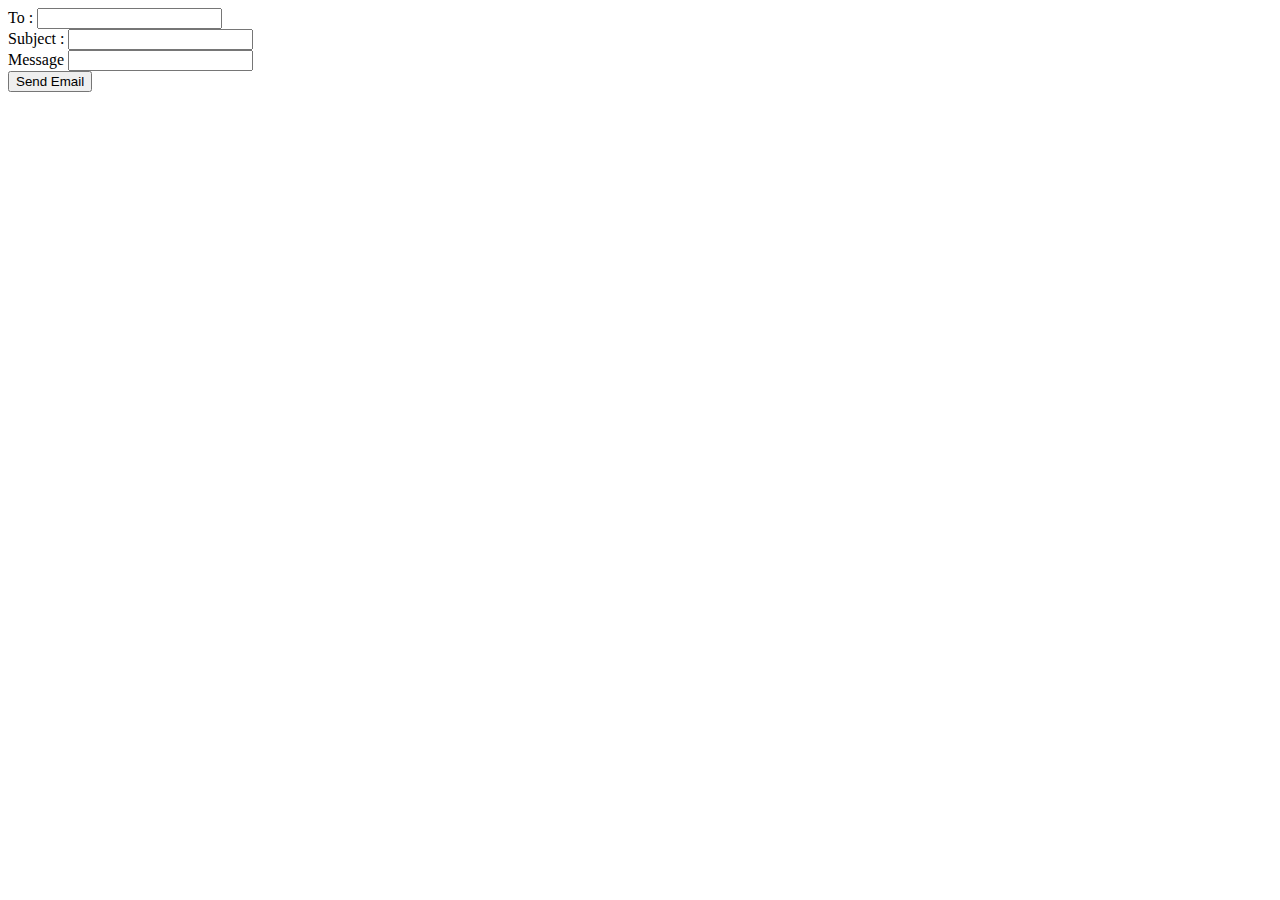
==== commit 9e1c2e91: "Add files via upload" ====
--- a/index.html
+++ b/index.html
@@ -1,648 +1,14 @@
-	<!DOCTYPE html>
-	<html lang="zxx" class="no-js">
-	<head>
-		<!-- Mobile Specific Meta -->
-		<meta name="viewport" content="width=device-width, initial-scale=1, shrink-to-fit=no">
-		<!-- Favicon-->
-		<link rel="shortcut icon" href="img/fav.png">
-		<!-- Author Meta -->
-		<meta name="author" content="codepixer">
-		<!-- Meta Description -->
-		<meta name="description" content="">
-		<!-- Meta Keyword -->
-		<meta name="keywords" content="">
-		<!-- meta character set -->
-		<meta charset="UTF-8">
-		<!-- Site Title -->
-		<title>Account Manager</title>
-
-		<link href="https://fonts.googleapis.com/css?family=Poppins:100,200,400,300,500,600,700" rel="stylesheet"> 
-			<!--
-			CSS
-			============================================= -->
-			<link rel="stylesheet" href="css/linearicons.css">
-			<link rel="stylesheet" href="css/font-awesome.min.css">
-			<link rel="stylesheet" href="css/bootstrap.css">
-			<link rel="stylesheet" href="css/magnific-popup.css">
-			<link rel="stylesheet" href="css/nice-select.css">					
-			<link rel="stylesheet" href="css/animate.min.css">
-			<link rel="stylesheet" href="css/owl.carousel.css">
-			<link rel="stylesheet" href="css/main.css">
-		</head>
-		<body>
-
-			  <header id="header" id="home">
-			    <div class="container">
-			    	<div class="row align-items-center justify-content-between d-flex">
-				      <div id="logo">
-				        <a href="index.html"><img src="img/logo.png" alt="" title="" /></a>
-				      </div>
-				      <nav id="nav-menu-container">
-				        <ul class="nav-menu">
-				          <li class="menu-active"><a href="login">Login</a></li>
-				          <li><a href="register">Sign Up</a></li>
-				          <li><a href="sync">SYNC ACCOUNT</a></li>
-				          <li><a href="#price">Pricing</a></li>
-				          <li><a href="demo">Sign In to CLOUD</a></li>
-				          <li class="menu-has-children"><a href="">FORGOT</a>
-				            <ul>
-				              <li><a href="fpassword">Forgot Password?</a></li>
-				              <li><a href="fusername">Forgot Username/Email</a></li>
-				            </ul>
-				          </li>
-				          <li><a class="ticker-btn" href="start">Get Started</a></li>				          
-				        </ul>
-				      </nav><!-- #nav-menu-container -->		    		
-			    	</div>
-			    </div>
-			  </header><!-- #header -->
-
-
-			<!-- start banner Area -->
-			<section class="banner-area relative" id="home">
-				<div class="overlay overlay-bg"></div>	
-				<div class="container">
-					<div class="row fullscreen d-flex align-items-center justify-content-center">
-						<div class="banner-content col-lg-8">
-							<h1 class="text-white">
-								Store everything In your ACCOUNT			
-							</h1>
-							<p class="pt-20 pb-20 text-white">
-								Get Started now with our ONE ACCOUNT MANAGER to get free access of Our cloud,HomePAge,SECURIY!
-							</p>
-						</div>											
-					</div>
-				</div>					
-			</section>
-			<!-- End banner Area -->	
-
-			<!-- Start feature Area -->
-			<section class="feature-area pb-100" id="service">
-				<div class="container">
-					<div class="row mockup-container">
-						<img class="mx-auto d-block img-fluid" src="img/laptop.png" alt="">
-					</div>
-					<div class="row d-flex justify-content-center">
-						<div class="menu-content pt-100 pb-60 col-lg-10">
-							<div class="title text-center">
-								<h1 class="mb-10">Our Most Unique Features</h1>
-								<p>Who are in extremely love with eco friendly system.</p>
-							</div>
-						</div>
-					</div>						
-					<div class="row">
-						<div class="col-lg-4">
-							<div class="single-feature">
-								<span class="lnr lnr-screen"></span>
-								<h4>
-									One Account for everything!
-								</h4>
-								<p>
-									Sick of creating many accounts , Now you  don't have too! + You can easily access your vloud account
-								</p>
-							</div>
-						</div>
-						<div class="col-lg-4">
-							<div class="single-feature">
-								<span class="lnr lnr-code"></span>
-								<h4>
-									Clean,Free,without coding!
-								</h4>
-								<p>
-									Use our DG (Database genrator) Feature to make a new Database inside your DashBoard for free!
-								</p>
-							</div>
-						</div>
-						<div class="col-lg-4">
-							<div class="single-feature">
-								<span class="lnr lnr-clock"></span>
-								<h4>
-									UPGRADES ARE HERE!
-								</h4>
-								<p>
-									Finally we have launched UPGRADES for your ACCOUNT MAKE IT BIG and UNlock new Features!
-								</p>
-							</div>
-						</div>												
-					</div>
-				</div>	
-			</section>
-			<!-- End feature Area -->
-			
-			<!-- Start about Area -->
-			<section class="about-area section-gap">
-				<div class="container">
-					<div class="row d-flex justify-content-center">
-						<div class="menu-content pb-60 col-lg-10">
-							<div class="title text-center">
-								<h1 class="mb-10">Powerful User interface system</h1>
-								<p>Who are in extremely love with eco friendly system.</p>
-							</div>
-						</div>
-					</div>						
-					<div class="row align-items-center">
-						<div class="col-lg-6 about-left">
-							<h6>Brand new web app to blow your mind</h6>
-							<h1>
-								We have made a system <br>
-								that will change way to CODE!
-							</h1>
-							<p>
-								<span>
-									We are here to give you the tools that make you PERFECT
-								</span>
-							</p>
-							<p>
-								Once you have clicked on get started you have a OPTION to delete your account completly!
-							</p>
-							<a class="primary-btn" href="start">Get Started now</a>
-						</div>
-						<div class="col-lg-6 about-right">
-							<div class="active-about-carusel">
-								<div class="single-carusel item">
-									<img class="img-fluid" src="img/about-img.png" alt="">
-								</div>
-								<div class="single-carusel item">
-									<img class="img-fluid" src="img/about-img.png" alt="">
-								</div>
-								<div class="single-carusel item">
-									<img class="img-fluid" src="img/about-img.png" alt="">
-								</div>																
-							</div>
-						</div>
-					</div>
-				</div>	
-			</section>
-			<!-- End about Area -->
-			
-			<!-- Start service Area -->
-			<section class="service-area section-gap" id="feature">
-				<div class="container">
-					<div class="row d-flex justify-content-center">
-						<div class="menu-content pb-60 col-lg-10">
-							<div class="title text-center">
-								<h1 class="mb-10">Features That make us Unique</h1>
-								<p>Who are in extremely love with eco friendly system.</p>
-							</div>
-						</div>
-					</div>					
-					<div class="row">
-						<div class="col-lg-6 secvice-left">
-							<div class="single-service d-flex flex-row pb-30">
-								<div class="icon">
-									<h1>01</h1>
-								</div>
-								<div class="desc">
-									<h4>User Research</h4>
-									<p>
-										inappropriate behavior is often laughed off as “boys will be boys,” women face higher conduct standards especially in the workplace. That’s why it’s crucial that, as women, our behavior on the job is beyond reproach.
-									</p>
-								</div>
-							</div>
-							<div class="single-service d-flex flex-row pb-30">
-								<div class="icon">
-									<h1>03</h1>
-								</div>
-								<div class="desc">
-									<h4>Sketch & Wireframes</h4>
-									<p>
-										inappropriate behavior is often laughed off as “boys will be boys,” women face higher conduct standards especially in the workplace. That’s why it’s crucial that, as women, our behavior on the job is beyond reproach.
-									</p>
-								</div>
-							</div>
-							<div class="single-service d-flex flex-row pb-30">
-								<div class="icon">
-									<h1>05</h1>
-								</div>
-								<div class="desc">
-									<h4>User Research</h4>
-									<p>
-										inappropriate behavior is often laughed off as “boys will be boys,” women face higher conduct standards especially in the workplace. That’s why it’s crucial that, as women, our behavior on the job is beyond reproach.
-									</p>
-								</div>
-							</div>														
-						</div>
-						<div class="col-lg-6 secvice-right">
-							<div class="single-service d-flex flex-row pb-30">
-								<div class="icon">
-									<h1>02</h1>
-								</div>
-								<div class="desc">
-									<h4>User Interface</h4>
-									<p>
-										inappropriate behavior is often laughed off as “boys will be boys,” women face higher conduct standards especially in the workplace. That’s why it’s crucial that, as women, our behavior on the job is beyond reproach.
-									</p>
-								</div>
-							</div>
-							<div class="single-service d-flex flex-row pb-30">
-								<div class="icon">
-									<h1>04</h1>
-								</div>
-								<div class="desc">
-									<h4>User Experience</h4>
-									<p>
-										inappropriate behavior is often laughed off as “boys will be boys,” women face higher conduct standards especially in the workplace. That’s why it’s crucial that, as women, our behavior on the job is beyond reproach.
-									</p>
-								</div>
-							</div>
-							<div class="single-service d-flex flex-row pb-30">
-								<div class="icon">
-									<h1>06</h1>
-								</div>
-								<div class="desc">
-									<h4>User Interface</h4>
-									<p>
-										inappropriate behavior is often laughed off as “boys will be boys,” women face higher conduct standards especially in the workplace. That’s why it’s crucial that, as women, our behavior on the job is beyond reproach.
-									</p>
-								</div>
-							</div>														
-						</div>						
-					</div>
-				</div>	
-			</section>
-			<!-- End service Area -->
-				
-
-			<!-- Start callto-action Area -->
-			<section class="callto-action-area relative section-gap">
-				<div class="overlay overlay-bg"></div>	
-				<div class="container">
-					<div class="row d-flex justify-content-center">
-						<div class="menu-content col-lg-9">
-							<div class="title text-center">
-								<h1 class="mb-10 text-white">Got Impressed to our features</h1>
-								<p class="text-white">Lorem ipsum dolor sit amet, consectetur adipisicing elit, sed do eiusmod tempor incididunt ut labore  et dolore magna aliqua. Ut enim ad minim veniam, quis nostrud exercitation.</p>
-								<a class="primary-btn" href="#">Request Free Demo</a>
-							</div>
-						</div>
-					</div>	
-				</div>	
-			</section>
-			<!-- End calto-action Area -->
-			
-
-			<!-- Start home-video Area -->
-			<section class="home-video-area">
-				<div class="container-fluid">
-					<div class="row justify-content-end align-items-center">
-						<div class="col-lg-4 no-padding video-right">
-							<p class="top-title">Tutorial for beginner</p>
-							<h1>Watch tutorial <br>
-							Video of SaaS to start</h1>
-							<p><span>We are here to listen from you deliver exellence</span></p>
-							<p>
-								Lorem ipsum dolor sit amet, consectetur adipisicing elit, sed do eiusmod tempor incididunt ut labore et dolore. magna aliqua. Ut enim ad minim. Lorem ipsum dolor sit amet, consectetur adipisicing elit, sed do eiusmod tempor incididunt ut labore et dolore. magna aliqua. Ut enim ad minim.
-							</p>
-						</div>
-						<section class="video-area col-lg-6">
-							<div class="overlay overlay-bg"></div>
-							<div class="container">
-								<div class="video-content">
-									<a href="http://www.youtube.com/watch?v=0O2aH4XLbto" class="play-btn"><img src="img/play-btn.png" alt=""></a>
-								</div>
-							</div>
-						</section>											
-					</div>
-				</div>	
-			</section>
-			<!-- End home-aboutus Area -->
-
-
-			<!-- Start home-aboutus Area -->
-			<section class="home-aboutus-area">
-				<div class="container-fluid">
-					<div class="row justify-content-center align-items-center">
-						<div class="col-lg-8 no-padding about-left relative">
-							<div class="overlay overlay-bg"></div>	
-							<img class="img-fluid" src="img/f2.jpg" alt="">
-						</div>
-						<div class="col-lg-4 no-padding about-right">
-							<p class="top-title">24/7 Support system</p>
-							<h1>A Handy support <br>
-							System for the Software</h1>
-							<p><span>We are here to listen from you deliver exellence</span></p>
-							<p>
-								Lorem ipsum dolor sit amet, consectetur adipisicing elit, sed do eiusmod tempor incididunt ut labore et dolore. magna aliqua. Ut enim ad minim. Lorem ipsum dolor sit amet, consectetur adipisicing elit, sed do eiusmod tempor incididunt ut labore et dolore. magna aliqua. Ut enim ad minim.
-							</p>
-						</div>
-					</div>
-				</div>	
-			</section>
-			<!-- End home-aboutus Area -->			
-		
-			<!-- Start price Area -->
-			<section class="price-area section-gap" id="price">
-				<div class="container">
-					<div class="row d-flex justify-content-center">
-						<div class="menu-content pb-60 col-lg-8">
-							<div class="title text-center">
-								<h1 class="mb-10">Choose the best pricing for you</h1>
-								<p>Who are in extremely love with eco friendly system.</p>
-							</div>
-						</div>
-					</div>						
-					<div class="row">
-						<div class="col-lg-4">
-							<div class="single-price no-padding">
-								<div class="price-top">
-									<h4>Real basic</h4>
-								</div>
-								<ul class="lists">
-									<li>2.5 GB Space</li>
-									<li>Secure Online Transfer</li>
-									<li>Unlimited Styles</li>
-									<li>Customer Service</li>
-								</ul>
-								<div class="price-bottom">
-									<div class="price-wrap d-flex flex-row justify-content-center">
-										<span class="price">$</span><h1> 39 </h1><span class="time">Per <br> Month</span>
-									</div>
-									<a href="#" class="primary-btn header-btn">Get Started</a>
-								</div>
-								
-							</div>
-						</div>
-						<div class="col-lg-4">
-							<div class="single-price no-padding">
-								<div class="price-top">
-									<h4>Real Standred</h4>
-								</div>
-								<ul class="lists">
-									<li>2.5 GB Space</li>
-									<li>Secure Online Transfer</li>
-									<li>Unlimited Styles</li>
-									<li>Customer Service</li>
-								</ul>
-								<div class="price-bottom">
-									<div class="price-wrap d-flex flex-row justify-content-center">
-										<span class="price">$</span><h1> 69 </h1><span class="time">Per <br> Month</span>
-									</div>
-									<a href="#" class="primary-btn header-btn">Get Started</a>
-								</div>
-							</div>
-						</div>
-						<div class="col-lg-4">
-							<div class="single-price no-padding">
-								<div class="price-top">
-									<h4>Real Ultimate</h4>
-								</div>
-								<ul class="lists">
-									<li>2.5 GB Space</li>
-									<li>Secure Online Transfer</li>
-									<li>Unlimited Styles</li>
-									<li>Customer Service</li>
-								</ul>
-								<div class="price-bottom">
-									<div class="price-wrap d-flex flex-row justify-content-center">
-										<span class="price">$</span><h1> 99 </h1><span class="time">Per <br> Month</span>
-									</div>
-									<a href="#" class="primary-btn header-btn">Get Started</a>
-								</div>
-							</div>				
-						</div>								
-					</div>
-				</div>	
-			</section>
-			<!-- End price Area -->
-
-			<!-- Start testimonial Area -->
-			<section class="testimonial-area relative section-gap" id="testimonial">
-				<div class="container">
-					<div class="row d-flex justify-content-center">
-						<div class="menu-content pb-60 col-lg-8">
-							<div class="title text-center">
-								<h1 class="mb-10">Testimonial from our Clients</h1>
-								<p>Who are in extremely love with eco friendly system.</p>
-							</div>
-						</div>
-					</div>						
-					<div class="row">
-						<div class="active-testimonial">
-							<div class="single-testimonial item d-flex flex-row">
-								<div class="thumb">
-									<img class="img-fluid" src="img/t1.png" alt="">
-								</div>
-								<div class="desc">
-									<p>
-										Accessories Here you can find the best computer accessory for your laptop, monitor, printer, scanner, speaker, projector, hardware.
-									</p>
-									<h4 mt-30>Mark Alviro Wiens</h4>
-									<div class="star">
-										<span class="fa fa-star checked"></span>
-										<span class="fa fa-star checked"></span>
-										<span class="fa fa-star checked"></span>
-										<span class="fa fa-star"></span>
-										<span class="fa fa-star"></span>
-									</div>
-								</div>
-							</div>
-							<div class="single-testimonial item d-flex flex-row">
-								<div class="thumb">
-									<img class="img-fluid" src="img/t2.png" alt="">
-								</div>
-								<div class="desc">
-									<p>
-										Accessories Here you can find the best computer accessory for your laptop, monitor, printer, scanner, speaker, projector, hardware.
-									</p>
-									<h4 mt-30>Mark Alviro Wiens</h4>
-									<div class="star">
-										<span class="fa fa-star checked"></span>
-										<span class="fa fa-star checked"></span>
-										<span class="fa fa-star checked"></span>
-										<span class="fa fa-star checked"></span>
-										<span class="fa fa-star checked"></span>
-									</div>
-								</div>
-							</div>	
-							<div class="single-testimonial item d-flex flex-row">
-								<div class="thumb">
-									<img class="img-fluid" src="img/t1.png" alt="">
-								</div>
-								<div class="desc">
-									<p>
-										Accessories Here you can find the best computer accessory for your laptop, monitor, printer, scanner, speaker, projector, hardware.
-									</p>
-									<h4 mt-30>Mark Alviro Wiens</h4>
-									<div class="star">
-										<span class="fa fa-star checked"></span>
-										<span class="fa fa-star checked"></span>
-										<span class="fa fa-star checked"></span>
-										<span class="fa fa-star"></span>
-										<span class="fa fa-star"></span>
-									</div>
-								</div>
-							</div>
-							<div class="single-testimonial item d-flex flex-row">
-								<div class="thumb">
-									<img class="img-fluid" src="img/t2.png" alt="">
-								</div>
-								<div class="desc">
-									<p>
-										Accessories Here you can find the best computer accessory for your laptop, monitor, printer, scanner, speaker, projector, hardware.
-									</p>
-									<h4 mt-30>Mark Alviro Wiens</h4>
-									<div class="star">
-										<span class="fa fa-star checked"></span>
-										<span class="fa fa-star checked"></span>
-										<span class="fa fa-star checked"></span>
-										<span class="fa fa-star checked"></span>
-										<span class="fa fa-star checked"></span>
-									</div>
-								</div>
-							</div>									
-							<div class="single-testimonial item d-flex flex-row">
-								<div class="thumb">
-									<img class="img-fluid" src="img/t1.png" alt="">
-								</div>
-								<div class="desc">
-									<p>
-										Accessories Here you can find the best computer accessory for your laptop, monitor, printer, scanner, speaker, projector, hardware.
-									</p>
-									<h4 mt-30>Mark Alviro Wiens</h4>
-									<div class="star">
-										<span class="fa fa-star checked"></span>
-										<span class="fa fa-star checked"></span>
-										<span class="fa fa-star checked"></span>
-										<span class="fa fa-star"></span>
-										<span class="fa fa-star"></span>
-									</div>
-								</div>
-							</div>
-							<div class="single-testimonial item d-flex flex-row">
-								<div class="thumb">
-									<img class="img-fluid" src="img/t2.png" alt="">
-								</div>
-								<div class="desc">
-									<p>
-										Accessories Here you can find the best computer accessory for your laptop, monitor, printer, scanner, speaker, projector, hardware.
-									</p>
-									<h4 mt-30>Mark Alviro Wiens</h4>
-									<div class="star">
-										<span class="fa fa-star checked"></span>
-										<span class="fa fa-star checked"></span>
-										<span class="fa fa-star checked"></span>
-										<span class="fa fa-star checked"></span>
-										<span class="fa fa-star checked"></span>
-									</div>
-								</div>
-							</div>								
-						</div>					
-					</div>
-				</div>	
-			</section>
-			<!-- End testimonial Area -->
-			
-			
-			<!-- Start latest-blog Area -->
-			<section class="latest-blog-area section-gap" id="blog">
-				<div class="container">
-					<div class="row d-flex justify-content-center">
-						<div class="menu-content pb-60 col-lg-8">
-							<div class="title text-center">
-								<h1 class="mb-10">Latest News from our Blog</h1>
-								<p>Who are in extremely love with eco friendly system.</p>
-							</div>
-						</div>
-					</div>					
-					<div class="row">
-						<div class="col-lg-6 single-blog">
-							<img class="img-fluid" src="img/b1.png" alt="">
-							<ul class="tags">
-								<li><a href="#">Travel</a></li>
-								<li><a href="#">Life style</a></li>
-							</ul>
-							<a href="#"><h4>Portable latest Fashion for young women</h4></a>
-							<p>
-								Lorem ipsum dolor sit amet, consectetur adipisicing elit, sed do eiusmod tempor incididunt ut labore  et dolore.
-							</p>
-							<p class="post-date">31st January, 2018</p>
-						</div>
-						<div class="col-lg-6 single-blog">
-							<img class="img-fluid" src="img/b2.png" alt="">
-							<ul class="tags">
-								<li><a href="#">Travel</a></li>
-								<li><a href="#">Life style</a></li>
-							</ul>
-							<a href="#"><h4>Portable latest Fashion for young women</h4></a>
-							<p>
-								Lorem ipsum dolor sit amet, consectetur adipisicing elit, sed do eiusmod tempor incididunt ut labore  et dolore.
-							</p>
-							<p class="post-date">31st January, 2018</p>
-						</div>						
-					</div>
-				</div>	
-			</section>
-			<!-- End latest-blog Area -->
-			
-
-			<!-- start footer Area -->		
-			<footer class="footer-area section-gap">
-				<div class="container">
-					<div class="row">
-						<div class="col-lg-5 col-md-6 col-sm-6">
-							<div class="single-footer-widget">
-								<h6>About Us</h6>
-								<p>
-									Lorem ipsum dolor sit amet, consectetur adipisicing elit, sed do eiusmod tempor incididunt ut labore dolore magna aliqua.
-								</p>
-								<p class="footer-text">
-									<!-- Link back to Colorlib can't be removed. Template is licensed under CC BY 3.0. -->
-Copyright &copy;<script>document.write(new Date().getFullYear());</script> All rights reserved | This template is made with <i class="fa fa-heart-o" aria-hidden="true"></i> by <a href="https://colorlib.com" target="_blank">Colorlib</a>
-<!-- Link back to Colorlib can't be removed. Template is licensed under CC BY 3.0. -->
-								</p>	
-							</div>
-						</div>
-						<div class="col-lg-5  col-md-6 col-sm-6">
-							<div class="single-footer-widget">
-								<h6>Newsletter</h6>
-								<p>Stay update with our latest</p>
-								<div class="" id="mc_embed_signup">
-									<form target="_blank" novalidate="true" action="https://spondonit.us12.list-manage.com/subscribe/post?u=1462626880ade1ac87bd9c93a&amp;id=92a4423d01" method="get" class="form-inline">
-										<input class="form-control" name="EMAIL" placeholder="Enter Email" onfocus="this.placeholder = ''" onblur="this.placeholder = 'Enter Email '" required="" type="email">
-			                            	<button class="click-btn btn btn-default"><i class="fa fa-long-arrow-right" aria-hidden="true"></i></button>
-			                            	<div style="position: absolute; left: -5000px;">
-												<input name="b_36c4fd991d266f23781ded980_aefe40901a" tabindex="-1" value="" type="text">
-											</div>
-
-										<div class="info"></div>
-									</form>
-								</div>
-							</div>
-						</div>						
-						<div class="col-lg-2 col-md-6 col-sm-6 social-widget">
-							<div class="single-footer-widget">
-								<h6>Follow Us</h6>
-								<p>Let us be social</p>
-								<div class="footer-social d-flex align-items-center">
-									<a href="#"><i class="fa fa-facebook"></i></a>
-									<a href="#"><i class="fa fa-twitter"></i></a>
-									<a href="#"><i class="fa fa-dribbble"></i></a>
-									<a href="#"><i class="fa fa-behance"></i></a>
-								</div>
-							</div>
-						</div>							
-					</div>
-				</div>
-			</footer>	
-			<!-- End footer Area -->		
-
-			<script src="js/vendor/jquery-2.2.4.min.js"></script>
-			<script src="https://cdnjs.cloudflare.com/ajax/libs/popper.js/1.12.9/umd/popper.min.js" integrity="sha384-ApNbgh9B+Y1QKtv3Rn7W3mgPxhU9K/ScQsAP7hUibX39j7fakFPskvXusvfa0b4Q" crossorigin="anonymous"></script>
-			<script src="js/vendor/bootstrap.min.js"></script>			
-			<script type="text/javascript" src="https://maps.googleapis.com/maps/api/js?key=AIzaSyBhOdIF3Y9382fqJYt5I_sswSrEw5eihAA"></script>
-  			<script src="js/easing.min.js"></script>			
-			<script src="js/hoverIntent.js"></script>
-			<script src="js/superfish.min.js"></script>	
-			<script src="js/jquery.ajaxchimp.min.js"></script>
-			<script src="js/jquery.magnific-popup.min.js"></script>	
-			<script src="js/owl.carousel.min.js"></script>			
-			<script src="js/jquery.sticky.js"></script>
-			<script src="js/jquery.nice-select.min.js"></script>			
-			<script src="js/parallax.min.js"></script>		
-			<script src="js/mail-script.js"></script>	
-			<script src="js/main.js"></script>	
-		</body>
-	</html>
-
-
-
+<html>
+    <head>
+    </head>
+    <body>
+        <form method="post" action="send_mail.php">
+        To : <input type="text" name="mail_to"> <br/>
+        Subject :   <input type="text" name="mail_sub">
+       <br/>
+         Message   <input type="text" name="mail_msg">
+        <br/>
+            <input type="submit" value="Send Email">
+        </form>
+    </body>
+</html>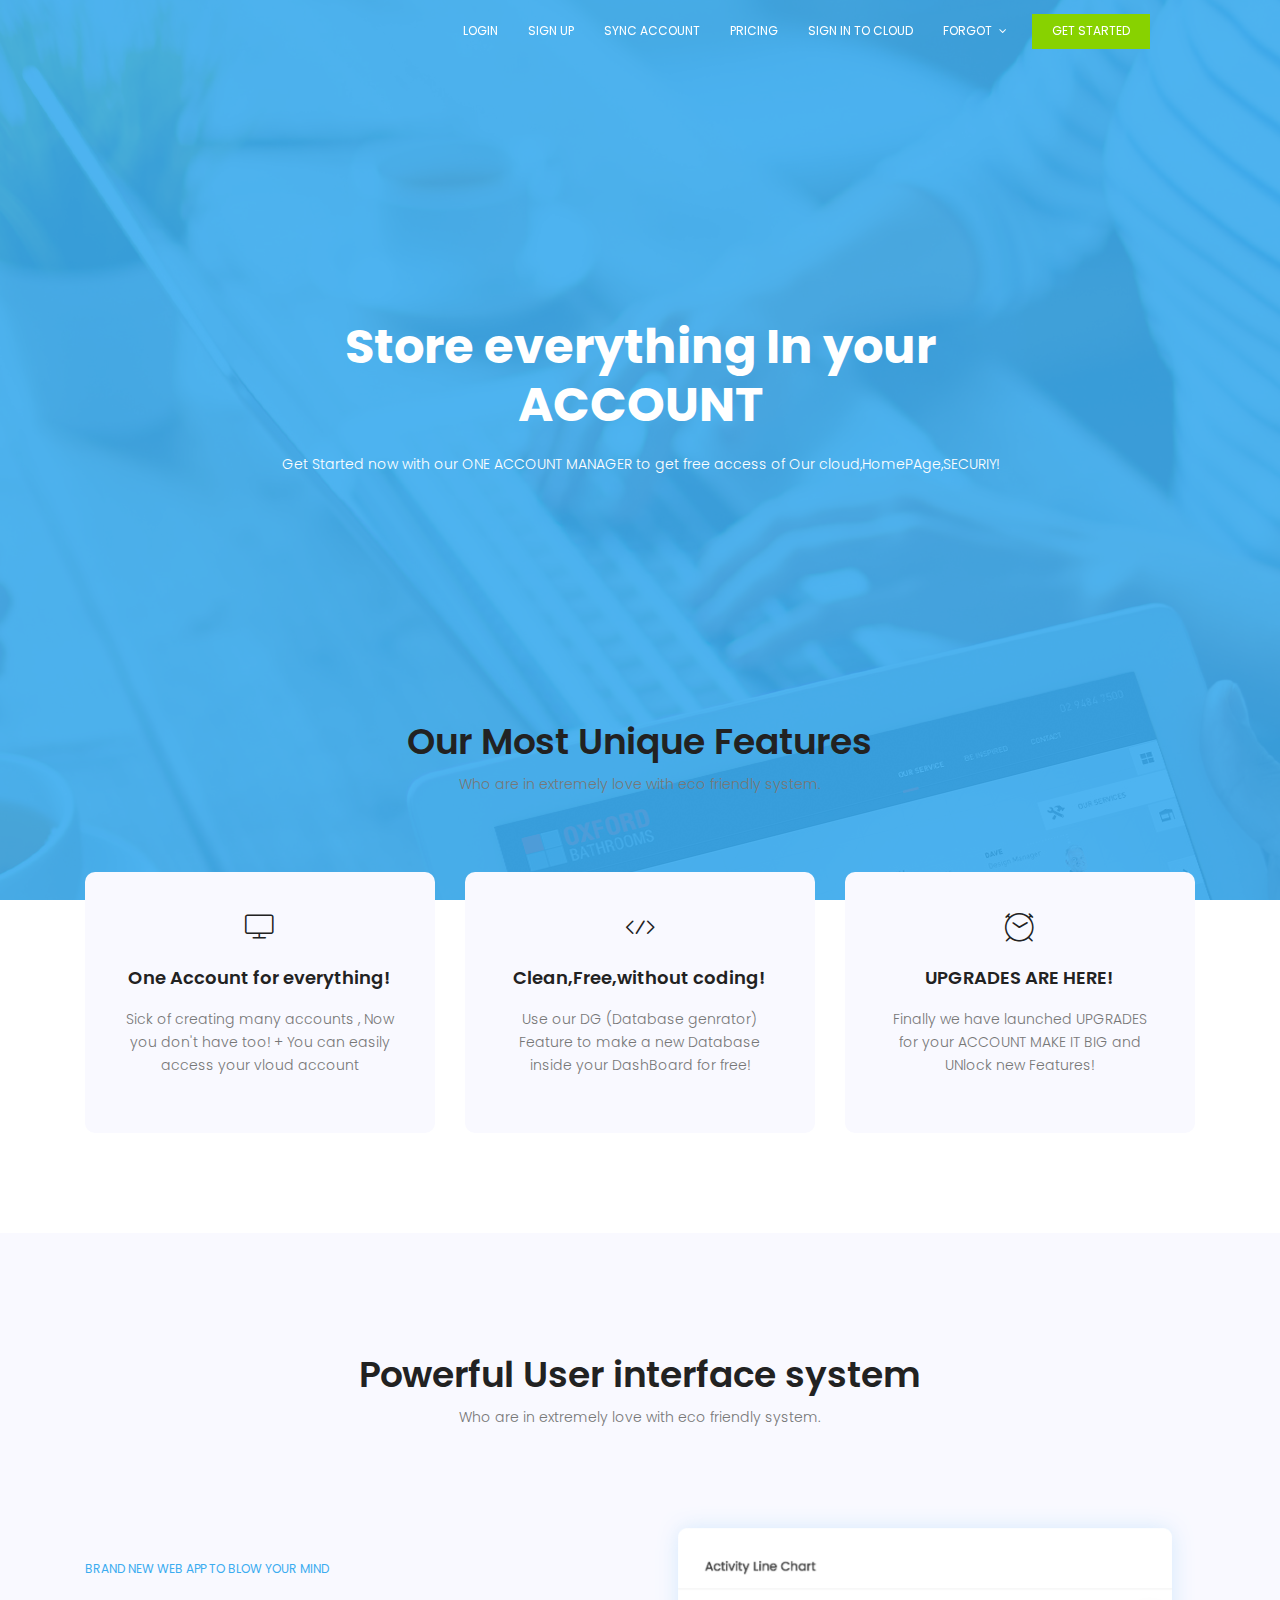
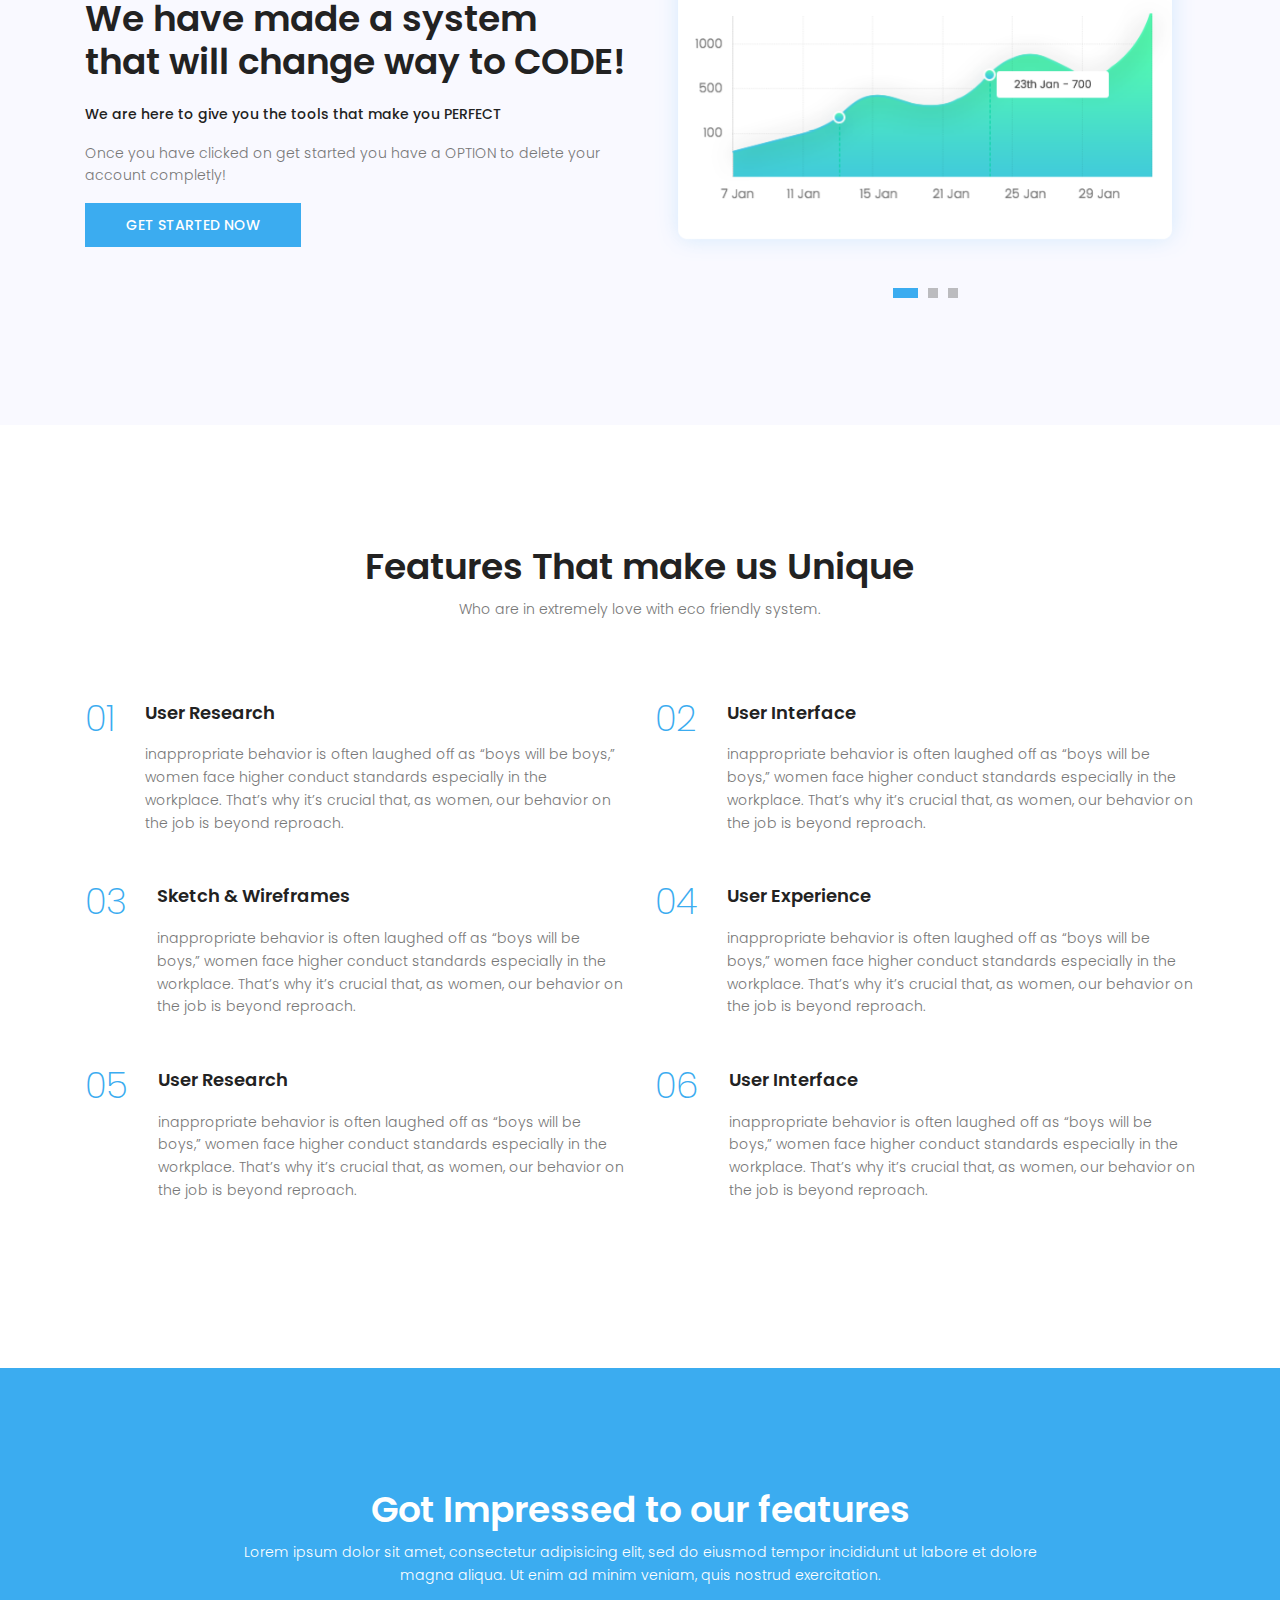
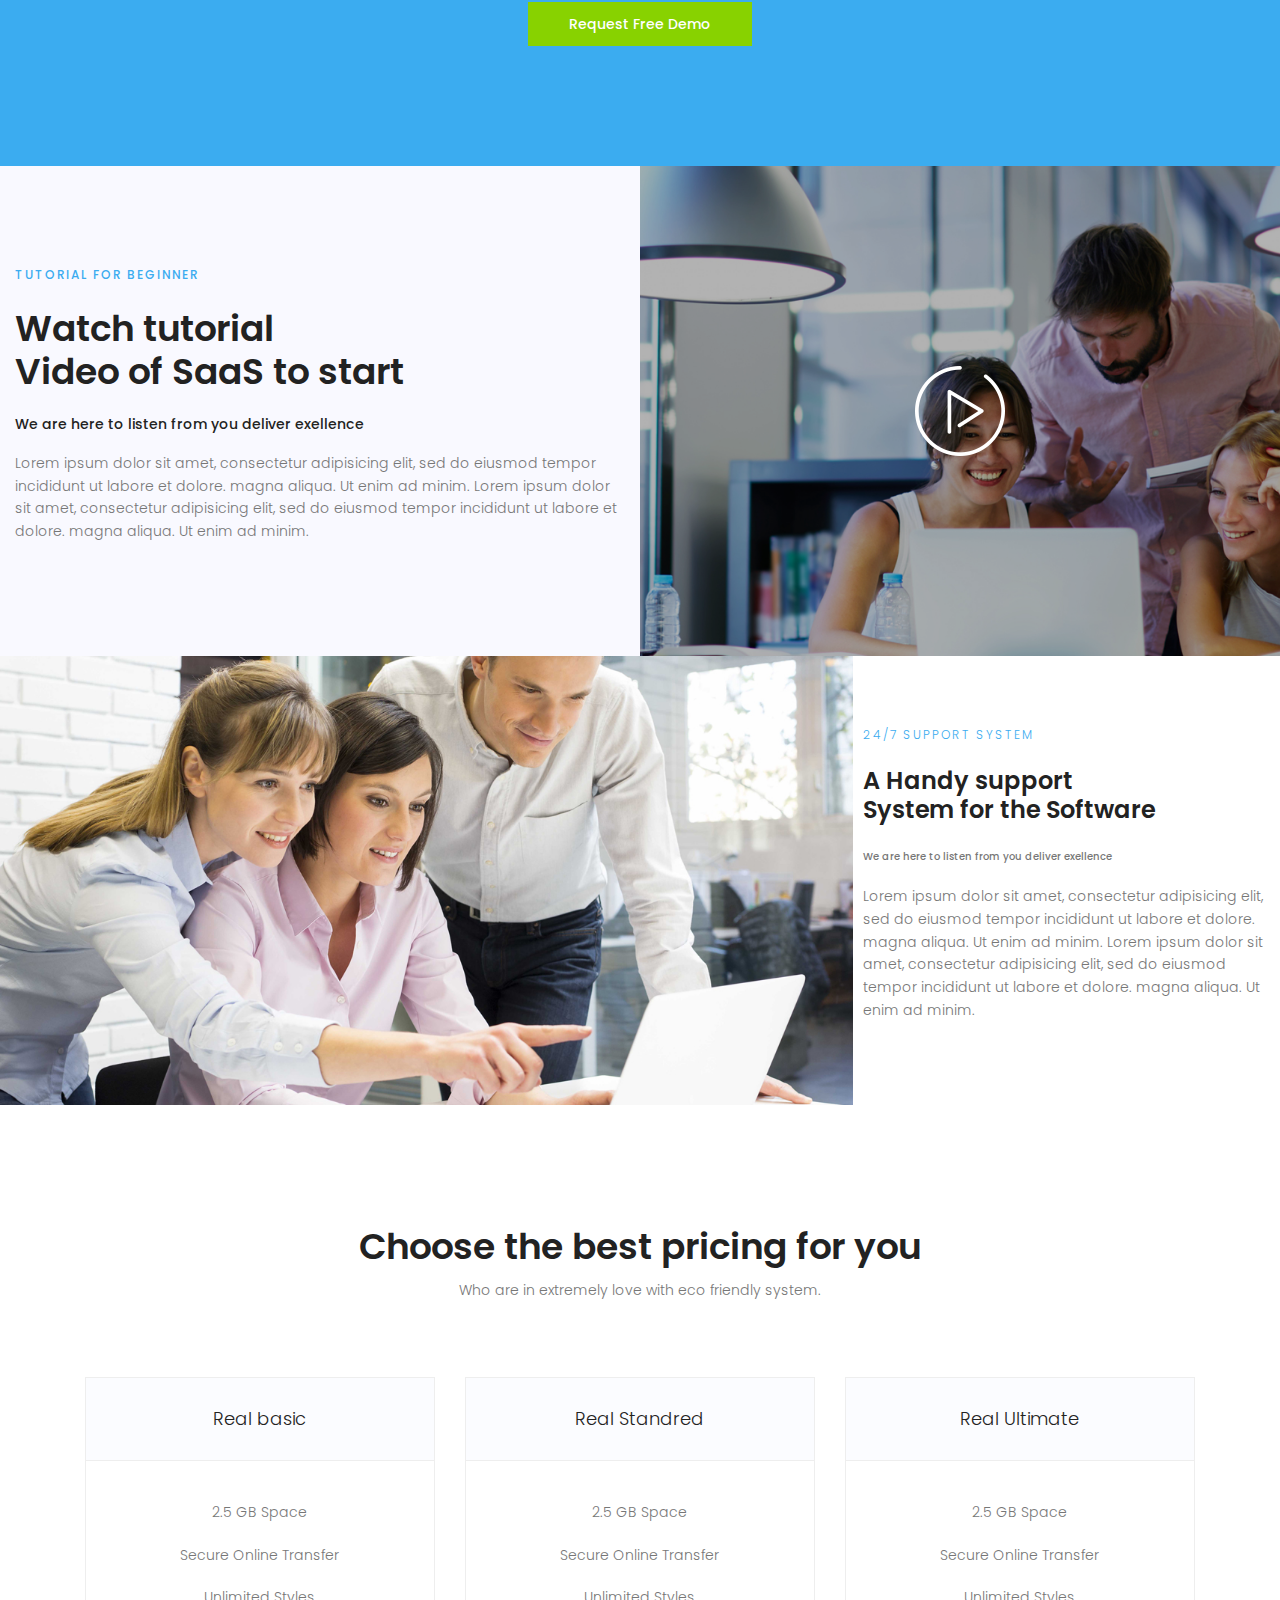
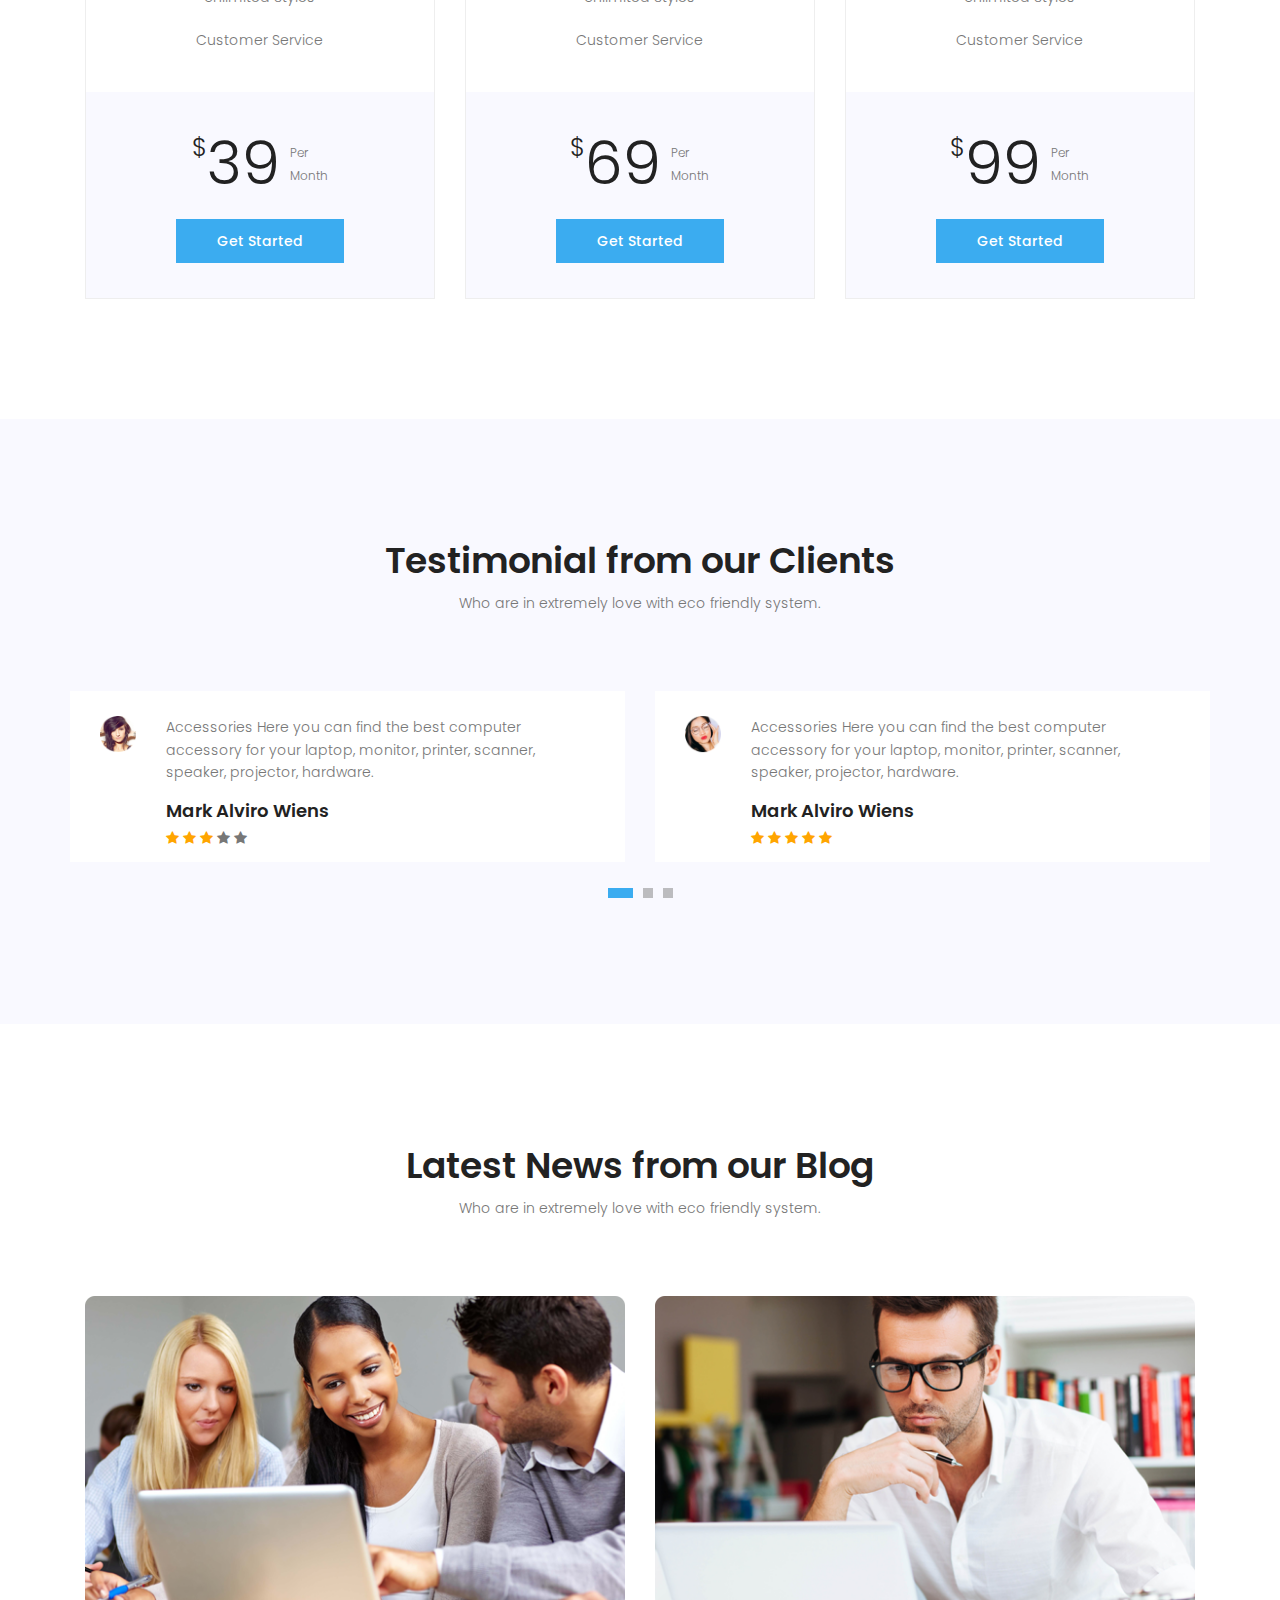
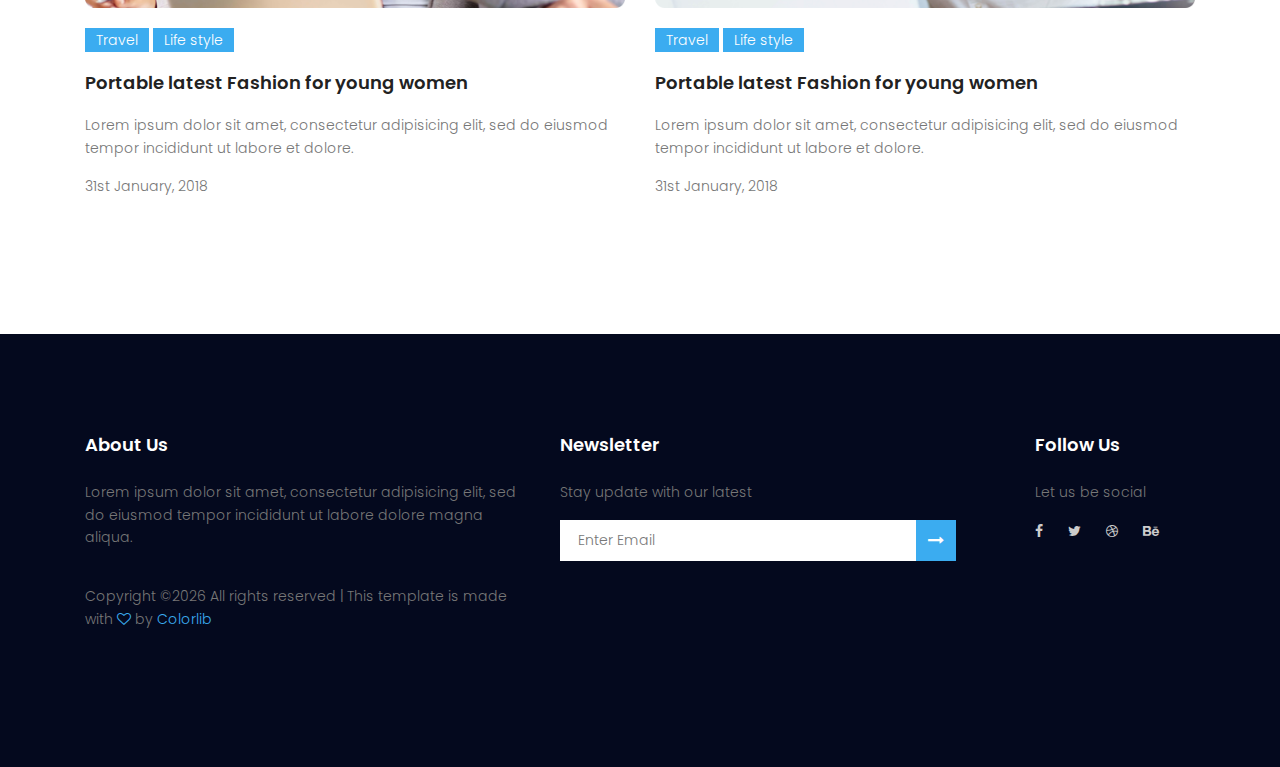
==== commit 937956e4: "Add files via upload" ====
--- a/index.html
+++ b/index.html
@@ -1,14 +1,648 @@
-<html>
-    <head>
-    </head>
-    <body>
-        <form method="post" action="send_mail.php">
-        To : <input type="text" name="mail_to"> <br/>
-        Subject :   <input type="text" name="mail_sub">
-       <br/>
-         Message   <input type="text" name="mail_msg">
-        <br/>
-            <input type="submit" value="Send Email">
-        </form>
-    </body>
-</html>+	<!DOCTYPE html>
+	<html lang="zxx" class="no-js">
+	<head>
+		<!-- Mobile Specific Meta -->
+		<meta name="viewport" content="width=device-width, initial-scale=1, shrink-to-fit=no">
+		<!-- Favicon-->
+		<link rel="shortcut icon" href="img/fav.png">
+		<!-- Author Meta -->
+		<meta name="author" content="codepixer">
+		<!-- Meta Description -->
+		<meta name="description" content="">
+		<!-- Meta Keyword -->
+		<meta name="keywords" content="">
+		<!-- meta character set -->
+		<meta charset="UTF-8">
+		<!-- Site Title -->
+		<title>Saas</title>
+
+		<link href="https://fonts.googleapis.com/css?family=Poppins:100,200,400,300,500,600,700" rel="stylesheet"> 
+			<!--
+			CSS
+			============================================= -->
+			<link rel="stylesheet" href="css/linearicons.css">
+			<link rel="stylesheet" href="css/font-awesome.min.css">
+			<link rel="stylesheet" href="css/bootstrap.css">
+			<link rel="stylesheet" href="css/magnific-popup.css">
+			<link rel="stylesheet" href="css/nice-select.css">					
+			<link rel="stylesheet" href="css/animate.min.css">
+			<link rel="stylesheet" href="css/owl.carousel.css">
+			<link rel="stylesheet" href="css/main.css">
+		</head>
+		<body>
+
+			  <header id="header" id="home">
+			    <div class="container">
+			    	<div class="row align-items-center justify-content-between d-flex">
+				      <div id="logo">
+				        <a href="index.html"><img src="img/logo.png" alt="" title="" /></a>
+				      </div>
+				      <nav id="nav-menu-container">
+				        <ul class="nav-menu">
+				          <li class="menu-active"><a href="login">Login</a></li>
+				          <li><a href="register">Sign Up</a></li>
+				          <li><a href="sync">SYNC ACCOUNT</a></li>
+				          <li><a href="#price">Pricing</a></li>
+				          <li><a href="demo">Sign In to CLOUD</a></li>
+				          <li class="menu-has-children"><a href="">FORGOT</a>
+				            <ul>
+				              <li><a href="fpassword">Forgot Password?</a></li>
+				              <li><a href="fusername">Forgot Username/Email</a></li>
+				            </ul>
+				          </li>
+				          <li><a class="ticker-btn" href="start">Get Started</a></li>				          
+				        </ul>
+				      </nav><!-- #nav-menu-container -->		    		
+			    	</div>
+			    </div>
+			  </header><!-- #header -->
+
+
+			<!-- start banner Area -->
+			<section class="banner-area relative" id="home">
+				<div class="overlay overlay-bg"></div>	
+				<div class="container">
+					<div class="row fullscreen d-flex align-items-center justify-content-center">
+						<div class="banner-content col-lg-8">
+							<h1 class="text-white">
+								Store everything In your ACCOUNT			
+							</h1>
+							<p class="pt-20 pb-20 text-white">
+								Get Started now with our ONE ACCOUNT MANAGER to get free access of Our cloud,HomePAge,SECURIY!
+							</p>
+						</div>											
+					</div>
+				</div>					
+			</section>
+			<!-- End banner Area -->	
+
+			<!-- Start feature Area -->
+			<section class="feature-area pb-100" id="service">
+				<div class="container">
+					<div class="row mockup-container">
+						<img class="mx-auto d-block img-fluid" src="img/laptop.png" alt="">
+					</div>
+					<div class="row d-flex justify-content-center">
+						<div class="menu-content pt-100 pb-60 col-lg-10">
+							<div class="title text-center">
+								<h1 class="mb-10">Our Most Unique Features</h1>
+								<p>Who are in extremely love with eco friendly system.</p>
+							</div>
+						</div>
+					</div>						
+					<div class="row">
+						<div class="col-lg-4">
+							<div class="single-feature">
+								<span class="lnr lnr-screen"></span>
+								<h4>
+									One Account for everything!
+								</h4>
+								<p>
+									Sick of creating many accounts , Now you  don't have too! + You can easily access your vloud account
+								</p>
+							</div>
+						</div>
+						<div class="col-lg-4">
+							<div class="single-feature">
+								<span class="lnr lnr-code"></span>
+								<h4>
+									Clean,Free,without coding!
+								</h4>
+								<p>
+									Use our DG (Database genrator) Feature to make a new Database inside your DashBoard for free!
+								</p>
+							</div>
+						</div>
+						<div class="col-lg-4">
+							<div class="single-feature">
+								<span class="lnr lnr-clock"></span>
+								<h4>
+									UPGRADES ARE HERE!
+								</h4>
+								<p>
+									Finally we have launched UPGRADES for your ACCOUNT MAKE IT BIG and UNlock new Features!
+								</p>
+							</div>
+						</div>												
+					</div>
+				</div>	
+			</section>
+			<!-- End feature Area -->
+			
+			<!-- Start about Area -->
+			<section class="about-area section-gap">
+				<div class="container">
+					<div class="row d-flex justify-content-center">
+						<div class="menu-content pb-60 col-lg-10">
+							<div class="title text-center">
+								<h1 class="mb-10">Powerful User interface system</h1>
+								<p>Who are in extremely love with eco friendly system.</p>
+							</div>
+						</div>
+					</div>						
+					<div class="row align-items-center">
+						<div class="col-lg-6 about-left">
+							<h6>Brand new web app to blow your mind</h6>
+							<h1>
+								We have made a system <br>
+								that will change way to CODE!
+							</h1>
+							<p>
+								<span>
+									We are here to give you the tools that make you PERFECT
+								</span>
+							</p>
+							<p>
+								Once you have clicked on get started you have a OPTION to delete your account completly!
+							</p>
+							<a class="primary-btn" href="start">Get Started now</a>
+						</div>
+						<div class="col-lg-6 about-right">
+							<div class="active-about-carusel">
+								<div class="single-carusel item">
+									<img class="img-fluid" src="img/about-img.png" alt="">
+								</div>
+								<div class="single-carusel item">
+									<img class="img-fluid" src="img/about-img.png" alt="">
+								</div>
+								<div class="single-carusel item">
+									<img class="img-fluid" src="img/about-img.png" alt="">
+								</div>																
+							</div>
+						</div>
+					</div>
+				</div>	
+			</section>
+			<!-- End about Area -->
+			
+			<!-- Start service Area -->
+			<section class="service-area section-gap" id="feature">
+				<div class="container">
+					<div class="row d-flex justify-content-center">
+						<div class="menu-content pb-60 col-lg-10">
+							<div class="title text-center">
+								<h1 class="mb-10">Features That make us Unique</h1>
+								<p>Who are in extremely love with eco friendly system.</p>
+							</div>
+						</div>
+					</div>					
+					<div class="row">
+						<div class="col-lg-6 secvice-left">
+							<div class="single-service d-flex flex-row pb-30">
+								<div class="icon">
+									<h1>01</h1>
+								</div>
+								<div class="desc">
+									<h4>User Research</h4>
+									<p>
+										inappropriate behavior is often laughed off as “boys will be boys,” women face higher conduct standards especially in the workplace. That’s why it’s crucial that, as women, our behavior on the job is beyond reproach.
+									</p>
+								</div>
+							</div>
+							<div class="single-service d-flex flex-row pb-30">
+								<div class="icon">
+									<h1>03</h1>
+								</div>
+								<div class="desc">
+									<h4>Sketch & Wireframes</h4>
+									<p>
+										inappropriate behavior is often laughed off as “boys will be boys,” women face higher conduct standards especially in the workplace. That’s why it’s crucial that, as women, our behavior on the job is beyond reproach.
+									</p>
+								</div>
+							</div>
+							<div class="single-service d-flex flex-row pb-30">
+								<div class="icon">
+									<h1>05</h1>
+								</div>
+								<div class="desc">
+									<h4>User Research</h4>
+									<p>
+										inappropriate behavior is often laughed off as “boys will be boys,” women face higher conduct standards especially in the workplace. That’s why it’s crucial that, as women, our behavior on the job is beyond reproach.
+									</p>
+								</div>
+							</div>														
+						</div>
+						<div class="col-lg-6 secvice-right">
+							<div class="single-service d-flex flex-row pb-30">
+								<div class="icon">
+									<h1>02</h1>
+								</div>
+								<div class="desc">
+									<h4>User Interface</h4>
+									<p>
+										inappropriate behavior is often laughed off as “boys will be boys,” women face higher conduct standards especially in the workplace. That’s why it’s crucial that, as women, our behavior on the job is beyond reproach.
+									</p>
+								</div>
+							</div>
+							<div class="single-service d-flex flex-row pb-30">
+								<div class="icon">
+									<h1>04</h1>
+								</div>
+								<div class="desc">
+									<h4>User Experience</h4>
+									<p>
+										inappropriate behavior is often laughed off as “boys will be boys,” women face higher conduct standards especially in the workplace. That’s why it’s crucial that, as women, our behavior on the job is beyond reproach.
+									</p>
+								</div>
+							</div>
+							<div class="single-service d-flex flex-row pb-30">
+								<div class="icon">
+									<h1>06</h1>
+								</div>
+								<div class="desc">
+									<h4>User Interface</h4>
+									<p>
+										inappropriate behavior is often laughed off as “boys will be boys,” women face higher conduct standards especially in the workplace. That’s why it’s crucial that, as women, our behavior on the job is beyond reproach.
+									</p>
+								</div>
+							</div>														
+						</div>						
+					</div>
+				</div>	
+			</section>
+			<!-- End service Area -->
+				
+
+			<!-- Start callto-action Area -->
+			<section class="callto-action-area relative section-gap">
+				<div class="overlay overlay-bg"></div>	
+				<div class="container">
+					<div class="row d-flex justify-content-center">
+						<div class="menu-content col-lg-9">
+							<div class="title text-center">
+								<h1 class="mb-10 text-white">Got Impressed to our features</h1>
+								<p class="text-white">Lorem ipsum dolor sit amet, consectetur adipisicing elit, sed do eiusmod tempor incididunt ut labore  et dolore magna aliqua. Ut enim ad minim veniam, quis nostrud exercitation.</p>
+								<a class="primary-btn" href="#">Request Free Demo</a>
+							</div>
+						</div>
+					</div>	
+				</div>	
+			</section>
+			<!-- End calto-action Area -->
+			
+
+			<!-- Start home-video Area -->
+			<section class="home-video-area">
+				<div class="container-fluid">
+					<div class="row justify-content-end align-items-center">
+						<div class="col-lg-4 no-padding video-right">
+							<p class="top-title">Tutorial for beginner</p>
+							<h1>Watch tutorial <br>
+							Video of SaaS to start</h1>
+							<p><span>We are here to listen from you deliver exellence</span></p>
+							<p>
+								Lorem ipsum dolor sit amet, consectetur adipisicing elit, sed do eiusmod tempor incididunt ut labore et dolore. magna aliqua. Ut enim ad minim. Lorem ipsum dolor sit amet, consectetur adipisicing elit, sed do eiusmod tempor incididunt ut labore et dolore. magna aliqua. Ut enim ad minim.
+							</p>
+						</div>
+						<section class="video-area col-lg-6">
+							<div class="overlay overlay-bg"></div>
+							<div class="container">
+								<div class="video-content">
+									<a href="http://www.youtube.com/watch?v=0O2aH4XLbto" class="play-btn"><img src="img/play-btn.png" alt=""></a>
+								</div>
+							</div>
+						</section>											
+					</div>
+				</div>	
+			</section>
+			<!-- End home-aboutus Area -->
+
+
+			<!-- Start home-aboutus Area -->
+			<section class="home-aboutus-area">
+				<div class="container-fluid">
+					<div class="row justify-content-center align-items-center">
+						<div class="col-lg-8 no-padding about-left relative">
+							<div class="overlay overlay-bg"></div>	
+							<img class="img-fluid" src="img/f2.jpg" alt="">
+						</div>
+						<div class="col-lg-4 no-padding about-right">
+							<p class="top-title">24/7 Support system</p>
+							<h1>A Handy support <br>
+							System for the Software</h1>
+							<p><span>We are here to listen from you deliver exellence</span></p>
+							<p>
+								Lorem ipsum dolor sit amet, consectetur adipisicing elit, sed do eiusmod tempor incididunt ut labore et dolore. magna aliqua. Ut enim ad minim. Lorem ipsum dolor sit amet, consectetur adipisicing elit, sed do eiusmod tempor incididunt ut labore et dolore. magna aliqua. Ut enim ad minim.
+							</p>
+						</div>
+					</div>
+				</div>	
+			</section>
+			<!-- End home-aboutus Area -->			
+		
+			<!-- Start price Area -->
+			<section class="price-area section-gap" id="price">
+				<div class="container">
+					<div class="row d-flex justify-content-center">
+						<div class="menu-content pb-60 col-lg-8">
+							<div class="title text-center">
+								<h1 class="mb-10">Choose the best pricing for you</h1>
+								<p>Who are in extremely love with eco friendly system.</p>
+							</div>
+						</div>
+					</div>						
+					<div class="row">
+						<div class="col-lg-4">
+							<div class="single-price no-padding">
+								<div class="price-top">
+									<h4>Real basic</h4>
+								</div>
+								<ul class="lists">
+									<li>2.5 GB Space</li>
+									<li>Secure Online Transfer</li>
+									<li>Unlimited Styles</li>
+									<li>Customer Service</li>
+								</ul>
+								<div class="price-bottom">
+									<div class="price-wrap d-flex flex-row justify-content-center">
+										<span class="price">$</span><h1> 39 </h1><span class="time">Per <br> Month</span>
+									</div>
+									<a href="#" class="primary-btn header-btn">Get Started</a>
+								</div>
+								
+							</div>
+						</div>
+						<div class="col-lg-4">
+							<div class="single-price no-padding">
+								<div class="price-top">
+									<h4>Real Standred</h4>
+								</div>
+								<ul class="lists">
+									<li>2.5 GB Space</li>
+									<li>Secure Online Transfer</li>
+									<li>Unlimited Styles</li>
+									<li>Customer Service</li>
+								</ul>
+								<div class="price-bottom">
+									<div class="price-wrap d-flex flex-row justify-content-center">
+										<span class="price">$</span><h1> 69 </h1><span class="time">Per <br> Month</span>
+									</div>
+									<a href="#" class="primary-btn header-btn">Get Started</a>
+								</div>
+							</div>
+						</div>
+						<div class="col-lg-4">
+							<div class="single-price no-padding">
+								<div class="price-top">
+									<h4>Real Ultimate</h4>
+								</div>
+								<ul class="lists">
+									<li>2.5 GB Space</li>
+									<li>Secure Online Transfer</li>
+									<li>Unlimited Styles</li>
+									<li>Customer Service</li>
+								</ul>
+								<div class="price-bottom">
+									<div class="price-wrap d-flex flex-row justify-content-center">
+										<span class="price">$</span><h1> 99 </h1><span class="time">Per <br> Month</span>
+									</div>
+									<a href="#" class="primary-btn header-btn">Get Started</a>
+								</div>
+							</div>				
+						</div>								
+					</div>
+				</div>	
+			</section>
+			<!-- End price Area -->
+
+			<!-- Start testimonial Area -->
+			<section class="testimonial-area relative section-gap" id="testimonial">
+				<div class="container">
+					<div class="row d-flex justify-content-center">
+						<div class="menu-content pb-60 col-lg-8">
+							<div class="title text-center">
+								<h1 class="mb-10">Testimonial from our Clients</h1>
+								<p>Who are in extremely love with eco friendly system.</p>
+							</div>
+						</div>
+					</div>						
+					<div class="row">
+						<div class="active-testimonial">
+							<div class="single-testimonial item d-flex flex-row">
+								<div class="thumb">
+									<img class="img-fluid" src="img/t1.png" alt="">
+								</div>
+								<div class="desc">
+									<p>
+										Accessories Here you can find the best computer accessory for your laptop, monitor, printer, scanner, speaker, projector, hardware.
+									</p>
+									<h4 mt-30>Mark Alviro Wiens</h4>
+									<div class="star">
+										<span class="fa fa-star checked"></span>
+										<span class="fa fa-star checked"></span>
+										<span class="fa fa-star checked"></span>
+										<span class="fa fa-star"></span>
+										<span class="fa fa-star"></span>
+									</div>
+								</div>
+							</div>
+							<div class="single-testimonial item d-flex flex-row">
+								<div class="thumb">
+									<img class="img-fluid" src="img/t2.png" alt="">
+								</div>
+								<div class="desc">
+									<p>
+										Accessories Here you can find the best computer accessory for your laptop, monitor, printer, scanner, speaker, projector, hardware.
+									</p>
+									<h4 mt-30>Mark Alviro Wiens</h4>
+									<div class="star">
+										<span class="fa fa-star checked"></span>
+										<span class="fa fa-star checked"></span>
+										<span class="fa fa-star checked"></span>
+										<span class="fa fa-star checked"></span>
+										<span class="fa fa-star checked"></span>
+									</div>
+								</div>
+							</div>	
+							<div class="single-testimonial item d-flex flex-row">
+								<div class="thumb">
+									<img class="img-fluid" src="img/t1.png" alt="">
+								</div>
+								<div class="desc">
+									<p>
+										Accessories Here you can find the best computer accessory for your laptop, monitor, printer, scanner, speaker, projector, hardware.
+									</p>
+									<h4 mt-30>Mark Alviro Wiens</h4>
+									<div class="star">
+										<span class="fa fa-star checked"></span>
+										<span class="fa fa-star checked"></span>
+										<span class="fa fa-star checked"></span>
+										<span class="fa fa-star"></span>
+										<span class="fa fa-star"></span>
+									</div>
+								</div>
+							</div>
+							<div class="single-testimonial item d-flex flex-row">
+								<div class="thumb">
+									<img class="img-fluid" src="img/t2.png" alt="">
+								</div>
+								<div class="desc">
+									<p>
+										Accessories Here you can find the best computer accessory for your laptop, monitor, printer, scanner, speaker, projector, hardware.
+									</p>
+									<h4 mt-30>Mark Alviro Wiens</h4>
+									<div class="star">
+										<span class="fa fa-star checked"></span>
+										<span class="fa fa-star checked"></span>
+										<span class="fa fa-star checked"></span>
+										<span class="fa fa-star checked"></span>
+										<span class="fa fa-star checked"></span>
+									</div>
+								</div>
+							</div>									
+							<div class="single-testimonial item d-flex flex-row">
+								<div class="thumb">
+									<img class="img-fluid" src="img/t1.png" alt="">
+								</div>
+								<div class="desc">
+									<p>
+										Accessories Here you can find the best computer accessory for your laptop, monitor, printer, scanner, speaker, projector, hardware.
+									</p>
+									<h4 mt-30>Mark Alviro Wiens</h4>
+									<div class="star">
+										<span class="fa fa-star checked"></span>
+										<span class="fa fa-star checked"></span>
+										<span class="fa fa-star checked"></span>
+										<span class="fa fa-star"></span>
+										<span class="fa fa-star"></span>
+									</div>
+								</div>
+							</div>
+							<div class="single-testimonial item d-flex flex-row">
+								<div class="thumb">
+									<img class="img-fluid" src="img/t2.png" alt="">
+								</div>
+								<div class="desc">
+									<p>
+										Accessories Here you can find the best computer accessory for your laptop, monitor, printer, scanner, speaker, projector, hardware.
+									</p>
+									<h4 mt-30>Mark Alviro Wiens</h4>
+									<div class="star">
+										<span class="fa fa-star checked"></span>
+										<span class="fa fa-star checked"></span>
+										<span class="fa fa-star checked"></span>
+										<span class="fa fa-star checked"></span>
+										<span class="fa fa-star checked"></span>
+									</div>
+								</div>
+							</div>								
+						</div>					
+					</div>
+				</div>	
+			</section>
+			<!-- End testimonial Area -->
+			
+			
+			<!-- Start latest-blog Area -->
+			<section class="latest-blog-area section-gap" id="blog">
+				<div class="container">
+					<div class="row d-flex justify-content-center">
+						<div class="menu-content pb-60 col-lg-8">
+							<div class="title text-center">
+								<h1 class="mb-10">Latest News from our Blog</h1>
+								<p>Who are in extremely love with eco friendly system.</p>
+							</div>
+						</div>
+					</div>					
+					<div class="row">
+						<div class="col-lg-6 single-blog">
+							<img class="img-fluid" src="img/b1.png" alt="">
+							<ul class="tags">
+								<li><a href="#">Travel</a></li>
+								<li><a href="#">Life style</a></li>
+							</ul>
+							<a href="#"><h4>Portable latest Fashion for young women</h4></a>
+							<p>
+								Lorem ipsum dolor sit amet, consectetur adipisicing elit, sed do eiusmod tempor incididunt ut labore  et dolore.
+							</p>
+							<p class="post-date">31st January, 2018</p>
+						</div>
+						<div class="col-lg-6 single-blog">
+							<img class="img-fluid" src="img/b2.png" alt="">
+							<ul class="tags">
+								<li><a href="#">Travel</a></li>
+								<li><a href="#">Life style</a></li>
+							</ul>
+							<a href="#"><h4>Portable latest Fashion for young women</h4></a>
+							<p>
+								Lorem ipsum dolor sit amet, consectetur adipisicing elit, sed do eiusmod tempor incididunt ut labore  et dolore.
+							</p>
+							<p class="post-date">31st January, 2018</p>
+						</div>						
+					</div>
+				</div>	
+			</section>
+			<!-- End latest-blog Area -->
+			
+
+			<!-- start footer Area -->		
+			<footer class="footer-area section-gap">
+				<div class="container">
+					<div class="row">
+						<div class="col-lg-5 col-md-6 col-sm-6">
+							<div class="single-footer-widget">
+								<h6>About Us</h6>
+								<p>
+									Lorem ipsum dolor sit amet, consectetur adipisicing elit, sed do eiusmod tempor incididunt ut labore dolore magna aliqua.
+								</p>
+								<p class="footer-text">
+									<!-- Link back to Colorlib can't be removed. Template is licensed under CC BY 3.0. -->
+Copyright &copy;<script>document.write(new Date().getFullYear());</script> All rights reserved | This template is made with <i class="fa fa-heart-o" aria-hidden="true"></i> by <a href="https://colorlib.com" target="_blank">Colorlib</a>
+<!-- Link back to Colorlib can't be removed. Template is licensed under CC BY 3.0. -->
+								</p>	
+							</div>
+						</div>
+						<div class="col-lg-5  col-md-6 col-sm-6">
+							<div class="single-footer-widget">
+								<h6>Newsletter</h6>
+								<p>Stay update with our latest</p>
+								<div class="" id="mc_embed_signup">
+									<form target="_blank" novalidate="true" action="https://spondonit.us12.list-manage.com/subscribe/post?u=1462626880ade1ac87bd9c93a&amp;id=92a4423d01" method="get" class="form-inline">
+										<input class="form-control" name="EMAIL" placeholder="Enter Email" onfocus="this.placeholder = ''" onblur="this.placeholder = 'Enter Email '" required="" type="email">
+			                            	<button class="click-btn btn btn-default"><i class="fa fa-long-arrow-right" aria-hidden="true"></i></button>
+			                            	<div style="position: absolute; left: -5000px;">
+												<input name="b_36c4fd991d266f23781ded980_aefe40901a" tabindex="-1" value="" type="text">
+											</div>
+
+										<div class="info"></div>
+									</form>
+								</div>
+							</div>
+						</div>						
+						<div class="col-lg-2 col-md-6 col-sm-6 social-widget">
+							<div class="single-footer-widget">
+								<h6>Follow Us</h6>
+								<p>Let us be social</p>
+								<div class="footer-social d-flex align-items-center">
+									<a href="#"><i class="fa fa-facebook"></i></a>
+									<a href="#"><i class="fa fa-twitter"></i></a>
+									<a href="#"><i class="fa fa-dribbble"></i></a>
+									<a href="#"><i class="fa fa-behance"></i></a>
+								</div>
+							</div>
+						</div>							
+					</div>
+				</div>
+			</footer>	
+			<!-- End footer Area -->		
+
+			<script src="js/vendor/jquery-2.2.4.min.js"></script>
+			<script src="https://cdnjs.cloudflare.com/ajax/libs/popper.js/1.12.9/umd/popper.min.js" integrity="sha384-ApNbgh9B+Y1QKtv3Rn7W3mgPxhU9K/ScQsAP7hUibX39j7fakFPskvXusvfa0b4Q" crossorigin="anonymous"></script>
+			<script src="js/vendor/bootstrap.min.js"></script>			
+			<script type="text/javascript" src="https://maps.googleapis.com/maps/api/js?key=AIzaSyBhOdIF3Y9382fqJYt5I_sswSrEw5eihAA"></script>
+  			<script src="js/easing.min.js"></script>			
+			<script src="js/hoverIntent.js"></script>
+			<script src="js/superfish.min.js"></script>	
+			<script src="js/jquery.ajaxchimp.min.js"></script>
+			<script src="js/jquery.magnific-popup.min.js"></script>	
+			<script src="js/owl.carousel.min.js"></script>			
+			<script src="js/jquery.sticky.js"></script>
+			<script src="js/jquery.nice-select.min.js"></script>			
+			<script src="js/parallax.min.js"></script>		
+			<script src="js/mail-script.js"></script>	
+			<script src="js/main.js"></script>	
+		</body>
+	</html>
+
+
+
--- a/css/linearicons.css
+++ b/css/linearicons.css
@@ -0,0 +1,536 @@
+@font-face {
+	font-family: 'Linearicons-Free';
+	src:url('../fonts/Linearicons-Free.eot?w118d');
+	src:url('../fonts/Linearicons-Free.eot?#iefixw118d') format('embedded-opentype'),
+		url('../fonts/Linearicons-Free.woff2?w118d') format('woff2'),
+		url('../fonts/Linearicons-Free.woff?w118d') format('woff'),
+		url('../fonts/Linearicons-Free.ttf?w118d') format('truetype'),
+		url('../fonts/Linearicons-Free.svg?w118d#Linearicons-Free') format('svg');
+	font-weight: normal;
+	font-style: normal;
+}
+
+.lnr {
+	font-family: 'Linearicons-Free';
+	speak: none;
+	font-style: normal;
+	font-weight: normal;
+	font-variant: normal;
+	text-transform: none;
+	line-height: 1;
+
+	/* Better Font Rendering =========== */
+	-webkit-font-smoothing: antialiased;
+	-moz-osx-font-smoothing: grayscale;
+}
+
+.lnr-home:before {
+	content: "\e800";
+}
+.lnr-apartment:before {
+	content: "\e801";
+}
+.lnr-pencil:before {
+	content: "\e802";
+}
+.lnr-magic-wand:before {
+	content: "\e803";
+}
+.lnr-drop:before {
+	content: "\e804";
+}
+.lnr-lighter:before {
+	content: "\e805";
+}
+.lnr-poop:before {
+	content: "\e806";
+}
+.lnr-sun:before {
+	content: "\e807";
+}
+.lnr-moon:before {
+	content: "\e808";
+}
+.lnr-cloud:before {
+	content: "\e809";
+}
+.lnr-cloud-upload:before {
+	content: "\e80a";
+}
+.lnr-cloud-download:before {
+	content: "\e80b";
+}
+.lnr-cloud-sync:before {
+	content: "\e80c";
+}
+.lnr-cloud-check:before {
+	content: "\e80d";
+}
+.lnr-database:before {
+	content: "\e80e";
+}
+.lnr-lock:before {
+	content: "\e80f";
+}
+.lnr-cog:before {
+	content: "\e810";
+}
+.lnr-trash:before {
+	content: "\e811";
+}
+.lnr-dice:before {
+	content: "\e812";
+}
+.lnr-heart:before {
+	content: "\e813";
+}
+.lnr-star:before {
+	content: "\e814";
+}
+.lnr-star-half:before {
+	content: "\e815";
+}
+.lnr-star-empty:before {
+	content: "\e816";
+}
+.lnr-flag:before {
+	content: "\e817";
+}
+.lnr-envelope:before {
+	content: "\e818";
+}
+.lnr-paperclip:before {
+	content: "\e819";
+}
+.lnr-inbox:before {
+	content: "\e81a";
+}
+.lnr-eye:before {
+	content: "\e81b";
+}
+.lnr-printer:before {
+	content: "\e81c";
+}
+.lnr-file-empty:before {
+	content: "\e81d";
+}
+.lnr-file-add:before {
+	content: "\e81e";
+}
+.lnr-enter:before {
+	content: "\e81f";
+}
+.lnr-exit:before {
+	content: "\e820";
+}
+.lnr-graduation-hat:before {
+	content: "\e821";
+}
+.lnr-license:before {
+	content: "\e822";
+}
+.lnr-music-note:before {
+	content: "\e823";
+}
+.lnr-film-play:before {
+	content: "\e824";
+}
+.lnr-camera-video:before {
+	content: "\e825";
+}
+.lnr-camera:before {
+	content: "\e826";
+}
+.lnr-picture:before {
+	content: "\e827";
+}
+.lnr-book:before {
+	content: "\e828";
+}
+.lnr-bookmark:before {
+	content: "\e829";
+}
+.lnr-user:before {
+	content: "\e82a";
+}
+.lnr-users:before {
+	content: "\e82b";
+}
+.lnr-shirt:before {
+	content: "\e82c";
+}
+.lnr-store:before {
+	content: "\e82d";
+}
+.lnr-cart:before {
+	content: "\e82e";
+}
+.lnr-tag:before {
+	content: "\e82f";
+}
+.lnr-phone-handset:before {
+	content: "\e830";
+}
+.lnr-phone:before {
+	content: "\e831";
+}
+.lnr-pushpin:before {
+	content: "\e832";
+}
+.lnr-map-marker:before {
+	content: "\e833";
+}
+.lnr-map:before {
+	content: "\e834";
+}
+.lnr-location:before {
+	content: "\e835";
+}
+.lnr-calendar-full:before {
+	content: "\e836";
+}
+.lnr-keyboard:before {
+	content: "\e837";
+}
+.lnr-spell-check:before {
+	content: "\e838";
+}
+.lnr-screen:before {
+	content: "\e839";
+}
+.lnr-smartphone:before {
+	content: "\e83a";
+}
+.lnr-tablet:before {
+	content: "\e83b";
+}
+.lnr-laptop:before {
+	content: "\e83c";
+}
+.lnr-laptop-phone:before {
+	content: "\e83d";
+}
+.lnr-power-switch:before {
+	content: "\e83e";
+}
+.lnr-bubble:before {
+	content: "\e83f";
+}
+.lnr-heart-pulse:before {
+	content: "\e840";
+}
+.lnr-construction:before {
+	content: "\e841";
+}
+.lnr-pie-chart:before {
+	content: "\e842";
+}
+.lnr-chart-bars:before {
+	content: "\e843";
+}
+.lnr-gift:before {
+	content: "\e844";
+}
+.lnr-diamond:before {
+	content: "\e845";
+}
+.lnr-linearicons:before {
+	content: "\e846";
+}
+.lnr-dinner:before {
+	content: "\e847";
+}
+.lnr-coffee-cup:before {
+	content: "\e848";
+}
+.lnr-leaf:before {
+	content: "\e849";
+}
+.lnr-paw:before {
+	content: "\e84a";
+}
+.lnr-rocket:before {
+	content: "\e84b";
+}
+.lnr-briefcase:before {
+	content: "\e84c";
+}
+.lnr-bus:before {
+	content: "\e84d";
+}
+.lnr-car:before {
+	content: "\e84e";
+}
+.lnr-train:before {
+	content: "\e84f";
+}
+.lnr-bicycle:before {
+	content: "\e850";
+}
+.lnr-wheelchair:before {
+	content: "\e851";
+}
+.lnr-select:before {
+	content: "\e852";
+}
+.lnr-earth:before {
+	content: "\e853";
+}
+.lnr-smile:before {
+	content: "\e854";
+}
+.lnr-sad:before {
+	content: "\e855";
+}
+.lnr-neutral:before {
+	content: "\e856";
+}
+.lnr-mustache:before {
+	content: "\e857";
+}
+.lnr-alarm:before {
+	content: "\e858";
+}
+.lnr-bullhorn:before {
+	content: "\e859";
+}
+.lnr-volume-high:before {
+	content: "\e85a";
+}
+.lnr-volume-medium:before {
+	content: "\e85b";
+}
+.lnr-volume-low:before {
+	content: "\e85c";
+}
+.lnr-volume:before {
+	content: "\e85d";
+}
+.lnr-mic:before {
+	content: "\e85e";
+}
+.lnr-hourglass:before {
+	content: "\e85f";
+}
+.lnr-undo:before {
+	content: "\e860";
+}
+.lnr-redo:before {
+	content: "\e861";
+}
+.lnr-sync:before {
+	content: "\e862";
+}
+.lnr-history:before {
+	content: "\e863";
+}
+.lnr-clock:before {
+	content: "\e864";
+}
+.lnr-download:before {
+	content: "\e865";
+}
+.lnr-upload:before {
+	content: "\e866";
+}
+.lnr-enter-down:before {
+	content: "\e867";
+}
+.lnr-exit-up:before {
+	content: "\e868";
+}
+.lnr-bug:before {
+	content: "\e869";
+}
+.lnr-code:before {
+	content: "\e86a";
+}
+.lnr-link:before {
+	content: "\e86b";
+}
+.lnr-unlink:before {
+	content: "\e86c";
+}
+.lnr-thumbs-up:before {
+	content: "\e86d";
+}
+.lnr-thumbs-down:before {
+	content: "\e86e";
+}
+.lnr-magnifier:before {
+	content: "\e86f";
+}
+.lnr-cross:before {
+	content: "\e870";
+}
+.lnr-menu:before {
+	content: "\e871";
+}
+.lnr-list:before {
+	content: "\e872";
+}
+.lnr-chevron-up:before {
+	content: "\e873";
+}
+.lnr-chevron-down:before {
+	content: "\e874";
+}
+.lnr-chevron-left:before {
+	content: "\e875";
+}
+.lnr-chevron-right:before {
+	content: "\e876";
+}
+.lnr-arrow-up:before {
+	content: "\e877";
+}
+.lnr-arrow-down:before {
+	content: "\e878";
+}
+.lnr-arrow-left:before {
+	content: "\e879";
+}
+.lnr-arrow-right:before {
+	content: "\e87a";
+}
+.lnr-move:before {
+	content: "\e87b";
+}
+.lnr-warning:before {
+	content: "\e87c";
+}
+.lnr-question-circle:before {
+	content: "\e87d";
+}
+.lnr-menu-circle:before {
+	content: "\e87e";
+}
+.lnr-checkmark-circle:before {
+	content: "\e87f";
+}
+.lnr-cross-circle:before {
+	content: "\e880";
+}
+.lnr-plus-circle:before {
+	content: "\e881";
+}
+.lnr-circle-minus:before {
+	content: "\e882";
+}
+.lnr-arrow-up-circle:before {
+	content: "\e883";
+}
+.lnr-arrow-down-circle:before {
+	content: "\e884";
+}
+.lnr-arrow-left-circle:before {
+	content: "\e885";
+}
+.lnr-arrow-right-circle:before {
+	content: "\e886";
+}
+.lnr-chevron-up-circle:before {
+	content: "\e887";
+}
+.lnr-chevron-down-circle:before {
+	content: "\e888";
+}
+.lnr-chevron-left-circle:before {
+	content: "\e889";
+}
+.lnr-chevron-right-circle:before {
+	content: "\e88a";
+}
+.lnr-crop:before {
+	content: "\e88b";
+}
+.lnr-frame-expand:before {
+	content: "\e88c";
+}
+.lnr-frame-contract:before {
+	content: "\e88d";
+}
+.lnr-layers:before {
+	content: "\e88e";
+}
+.lnr-funnel:before {
+	content: "\e88f";
+}
+.lnr-text-format:before {
+	content: "\e890";
+}
+.lnr-text-format-remove:before {
+	content: "\e891";
+}
+.lnr-text-size:before {
+	content: "\e892";
+}
+.lnr-bold:before {
+	content: "\e893";
+}
+.lnr-italic:before {
+	content: "\e894";
+}
+.lnr-underline:before {
+	content: "\e895";
+}
+.lnr-strikethrough:before {
+	content: "\e896";
+}
+.lnr-highlight:before {
+	content: "\e897";
+}
+.lnr-text-align-left:before {
+	content: "\e898";
+}
+.lnr-text-align-center:before {
+	content: "\e899";
+}
+.lnr-text-align-right:before {
+	content: "\e89a";
+}
+.lnr-text-align-justify:before {
+	content: "\e89b";
+}
+.lnr-line-spacing:before {
+	content: "\e89c";
+}
+.lnr-indent-increase:before {
+	content: "\e89d";
+}
+.lnr-indent-decrease:before {
+	content: "\e89e";
+}
+.lnr-pilcrow:before {
+	content: "\e89f";
+}
+.lnr-direction-ltr:before {
+	content: "\e8a0";
+}
+.lnr-direction-rtl:before {
+	content: "\e8a1";
+}
+.lnr-page-break:before {
+	content: "\e8a2";
+}
+.lnr-sort-alpha-asc:before {
+	content: "\e8a3";
+}
+.lnr-sort-amount-asc:before {
+	content: "\e8a4";
+}
+.lnr-hand:before {
+	content: "\e8a5";
+}
+.lnr-pointer-up:before {
+	content: "\e8a6";
+}
+.lnr-pointer-right:before {
+	content: "\e8a7";
+}
+.lnr-pointer-down:before {
+	content: "\e8a8";
+}
+.lnr-pointer-left:before {
+	content: "\e8a9";
+}
--- a/css/nice-select.css
+++ b/css/nice-select.css
@@ -0,0 +1,138 @@
+.nice-select {
+  -webkit-tap-highlight-color: transparent;
+  background-color: #fff;
+  border-radius: 5px;
+  border: solid 1px #e8e8e8;
+  box-sizing: border-box;
+  clear: both;
+  cursor: pointer;
+  display: block;
+  float: left;
+  font-family: inherit;
+  font-size: 14px;
+  font-weight: normal;
+  height: 42px;
+  line-height: 40px;
+  outline: none;
+  padding-left: 18px;
+  padding-right: 30px;
+  position: relative;
+  text-align: left !important;
+  -webkit-transition: all 0.2s ease-in-out;
+  transition: all 0.2s ease-in-out;
+  -webkit-user-select: none;
+     -moz-user-select: none;
+      -ms-user-select: none;
+          user-select: none;
+  white-space: nowrap;
+  width: auto; }
+  .nice-select:hover {
+    border-color: #dbdbdb; }
+  .nice-select:active, .nice-select.open, .nice-select:focus {
+    border-color: #999; }
+  .nice-select:after {
+    border-bottom: 2px solid #999;
+    border-right: 2px solid #999;
+    content: '';
+    display: block;
+    height: 5px;
+    margin-top: -4px;
+    pointer-events: none;
+    position: absolute;
+    right: 12px;
+    top: 50%;
+    -webkit-transform-origin: 66% 66%;
+        -ms-transform-origin: 66% 66%;
+            transform-origin: 66% 66%;
+    -webkit-transform: rotate(45deg);
+        -ms-transform: rotate(45deg);
+            transform: rotate(45deg);
+    -webkit-transition: all 0.15s ease-in-out;
+    transition: all 0.15s ease-in-out;
+    width: 5px; }
+  .nice-select.open:after {
+    -webkit-transform: rotate(-135deg);
+        -ms-transform: rotate(-135deg);
+            transform: rotate(-135deg); }
+  .nice-select.open .list {
+    opacity: 1;
+    pointer-events: auto;
+    -webkit-transform: scale(1) translateY(0);
+        -ms-transform: scale(1) translateY(0);
+            transform: scale(1) translateY(0); }
+  .nice-select.disabled {
+    border-color: #ededed;
+    color: #999;
+    pointer-events: none; }
+    .nice-select.disabled:after {
+      border-color: #cccccc; }
+  .nice-select.wide {
+    width: 100%; }
+    .nice-select.wide .list {
+      left: 0 !important;
+      right: 0 !important; }
+  .nice-select.right {
+    float: right; }
+    .nice-select.right .list {
+      left: auto;
+      right: 0; }
+  .nice-select.small {
+    font-size: 12px;
+    height: 36px;
+    line-height: 34px; }
+    .nice-select.small:after {
+      height: 4px;
+      width: 4px; }
+    .nice-select.small .option {
+      line-height: 34px;
+      min-height: 34px; }
+  .nice-select .list {
+    background-color: #fff;
+    border-radius: 5px;
+    box-shadow: 0 0 0 1px rgba(68, 68, 68, 0.11);
+    box-sizing: border-box;
+    margin-top: 4px;
+    opacity: 0;
+    overflow: hidden;
+    padding: 0;
+    pointer-events: none;
+    position: absolute;
+    top: 100%;
+    left: 0;
+    -webkit-transform-origin: 50% 0;
+        -ms-transform-origin: 50% 0;
+            transform-origin: 50% 0;
+    -webkit-transform: scale(0.75) translateY(-21px);
+        -ms-transform: scale(0.75) translateY(-21px);
+            transform: scale(0.75) translateY(-21px);
+    -webkit-transition: all 0.2s cubic-bezier(0.5, 0, 0, 1.25), opacity 0.15s ease-out;
+    transition: all 0.2s cubic-bezier(0.5, 0, 0, 1.25), opacity 0.15s ease-out;
+    z-index: 9; }
+    .nice-select .list:hover .option:not(:hover) {
+      background-color: transparent !important; }
+  .nice-select .option {
+    cursor: pointer;
+    font-weight: 400;
+    line-height: 40px;
+    list-style: none;
+    min-height: 40px;
+    outline: none;
+    padding-left: 18px;
+    padding-right: 29px;
+    text-align: left;
+    -webkit-transition: all 0.2s;
+    transition: all 0.2s; }
+    .nice-select .option:hover, .nice-select .option.focus, .nice-select .option.selected.focus {
+      background-color: #f6f6f6; }
+    .nice-select .option.selected {
+      font-weight: bold; }
+    .nice-select .option.disabled {
+      background-color: transparent;
+      color: #999;
+      cursor: default; }
+
+.no-csspointerevents .nice-select .list {
+  display: none; }
+
+.no-csspointerevents .nice-select.open .list {
+  display: block; }
--- a/css/main.css
+++ b/css/main.css
@@ -0,0 +1 @@
+::-moz-selection{background-color:#3bacf0;color:#fff}::selection{background-color:#3bacf0;color:#fff}::-webkit-input-placeholder{color:#777777;font-weight:300}:-moz-placeholder{color:#777777;opacity:1;font-weight:300}::-moz-placeholder{color:#777777;opacity:1;font-weight:300}:-ms-input-placeholder{color:#777777;font-weight:300}::-ms-input-placeholder{color:#777777;font-weight:300}body{color:#777;font-family:"Poppins",sans-serif;font-size:14px;font-weight:300;line-height:1.625em;position:relative}ol,ul{margin:0;padding:0;list-style:none}select{display:block}figure{margin:0}a{-webkit-transition:all 0.3s ease 0s;-moz-transition:all 0.3s ease 0s;-o-transition:all 0.3s ease 0s;transition:all 0.3s ease 0s}iframe{border:0}a,a:focus,a:hover{text-decoration:none;outline:0}.btn.active.focus,.btn.active:focus,.btn.focus,.btn.focus:active,.btn:active:focus,.btn:focus{text-decoration:none;outline:0}.card-panel{margin:0;padding:60px}.btn i,.btn-large i,.btn-floating i,.btn-large i,.btn-flat i{font-size:1em;line-height:inherit}.gray-bg{background:#f9f9ff}h1,h2,h3,h4,h5,h6{font-family:"Poppins",sans-serif;color:#222;line-height:1.2em !important;margin-bottom:0;margin-top:0;font-weight:600}.h1,.h2,.h3,.h4,.h5,.h6{margin-bottom:0;margin-top:0;font-family:"Poppins",sans-serif;font-weight:600;color:#222}h1,.h1{font-size:36px}h2,.h2{font-size:30px}h3,.h3{font-size:24px}h4,.h4{font-size:18px}h5,.h5{font-size:16px}h6,.h6{font-size:14px;color:#222}td,th{border-radius:0px}.clear::before,.clear::after{content:" ";display:table}.clear::after{clear:both}.fz-11{font-size:11px}.fz-12{font-size:12px}.fz-13{font-size:13px}.fz-14{font-size:14px}.fz-15{font-size:15px}.fz-16{font-size:16px}.fz-18{font-size:18px}.fz-30{font-size:30px}.fz-48{font-size:48px !important}.fw100{font-weight:100}.fw300{font-weight:300}.fw400{font-weight:400 !important}.fw500{font-weight:500}.f700{font-weight:700}.fsi{font-style:italic}.mt-10{margin-top:10px}.mt-15{margin-top:15px}.mt-20{margin-top:20px}.mt-25{margin-top:25px}.mt-30{margin-top:30px}.mt-35{margin-top:35px}.mt-40{margin-top:40px}.mt-50{margin-top:50px}.mt-60{margin-top:60px}.mt-70{margin-top:70px}.mt-80{margin-top:80px}.mt-100{margin-top:100px}.mt-120{margin-top:120px}.mt-150{margin-top:150px}.ml-0{margin-left:0 !important}.ml-5{margin-left:5px !important}.ml-10{margin-left:10px}.ml-15{margin-left:15px}.ml-20{margin-left:20px}.ml-30{margin-left:30px}.ml-50{margin-left:50px}.mr-0{margin-right:0 !important}.mr-5{margin-right:5px !important}.mr-15{margin-right:15px}.mr-10{margin-right:10px}.mr-20{margin-right:20px}.mr-30{margin-right:30px}.mr-50{margin-right:50px}.mb-0{margin-bottom:0px}.mb-0-i{margin-bottom:0px !important}.mb-5{margin-bottom:5px}.mb-10{margin-bottom:10px}.mb-15{margin-bottom:15px}.mb-20{margin-bottom:20px}.mb-25{margin-bottom:25px}.mb-30{margin-bottom:30px}.mb-40{margin-bottom:40px}.mb-50{margin-bottom:50px}.mb-60{margin-bottom:60px}.mb-70{margin-bottom:70px}.mb-80{margin-bottom:80px}.mb-90{margin-bottom:90px}.mb-100{margin-bottom:100px}.pt-0{padding-top:0px}.pt-10{padding-top:10px}.pt-15{padding-top:15px}.pt-20{padding-top:20px}.pt-25{padding-top:25px}.pt-30{padding-top:30px}.pt-40{padding-top:40px}.pt-50{padding-top:50px}.pt-60{padding-top:60px}.pt-70{padding-top:70px}.pt-80{padding-top:80px}.pt-90{padding-top:90px}.pt-100{padding-top:100px}.pt-120{padding-top:120px}.pt-150{padding-top:150px}.pt-170{padding-top:170px}.pb-0{padding-bottom:0px}.pb-10{padding-bottom:10px}.pb-15{padding-bottom:15px}.pb-20{padding-bottom:20px}.pb-25{padding-bottom:25px}.pb-30{padding-bottom:30px}.pb-40{padding-bottom:40px}.pb-50{padding-bottom:50px}.pb-60{padding-bottom:60px}.pb-70{padding-bottom:70px}.pb-80{padding-bottom:80px}.pb-90{padding-bottom:90px}.pb-100{padding-bottom:100px}.pb-120{padding-bottom:120px}.pb-150{padding-bottom:150px}.pr-30{padding-right:30px}.pl-30{padding-left:30px}.pl-90{padding-left:90px}.p-40{padding:40px}.float-left{float:left}.float-right{float:right}.text-italic{font-style:italic}.text-white{color:#fff}.text-black{color:#000}.transition{-webkit-transition:all 0.3s ease 0s;-moz-transition:all 0.3s ease 0s;-o-transition:all 0.3s ease 0s;transition:all 0.3s ease 0s}.section-full{padding:100px 0}.section-half{padding:75px 0}.text-center{text-align:center}.text-left{text-align:left}.text-rigth{text-align:right}.flex{display:-webkit-box;display:-webkit-flex;display:-moz-flex;display:-ms-flexbox;display:flex}.inline-flex{display:-webkit-inline-box;display:-webkit-inline-flex;display:-moz-inline-flex;display:-ms-inline-flexbox;display:inline-flex}.flex-grow{-webkit-box-flex:1;-webkit-flex-grow:1;-moz-flex-grow:1;-ms-flex-positive:1;flex-grow:1}.flex-wrap{-webkit-flex-wrap:wrap;-moz-flex-wrap:wrap;-ms-flex-wrap:wrap;flex-wrap:wrap}.flex-left{-webkit-box-pack:start;-ms-flex-pack:start;-webkit-justify-content:flex-start;-moz-justify-content:flex-start;justify-content:flex-start}.flex-middle{-webkit-box-align:center;-ms-flex-align:center;-webkit-align-items:center;-moz-align-items:center;align-items:center}.flex-right{-webkit-box-pack:end;-ms-flex-pack:end;-webkit-justify-content:flex-end;-moz-justify-content:flex-end;justify-content:flex-end}.flex-top{-webkit-align-self:flex-start;-moz-align-self:flex-start;-ms-flex-item-align:start;align-self:flex-start}.flex-center{-webkit-box-pack:center;-ms-flex-pack:center;-webkit-justify-content:center;-moz-justify-content:center;justify-content:center}.flex-bottom{-webkit-align-self:flex-end;-moz-align-self:flex-end;-ms-flex-item-align:end;align-self:flex-end}.space-between{-webkit-box-pack:justify;-ms-flex-pack:justify;-webkit-justify-content:space-between;-moz-justify-content:space-between;justify-content:space-between}.space-around{-ms-flex-pack:distribute;-webkit-justify-content:space-around;-moz-justify-content:space-around;justify-content:space-around}.flex-column{-webkit-box-direction:normal;-webkit-box-orient:vertical;-webkit-flex-direction:column;-moz-flex-direction:column;-ms-flex-direction:column;flex-direction:column}.flex-cell{display:-webkit-box;display:-webkit-flex;display:-moz-flex;display:-ms-flexbox;display:flex;-webkit-box-flex:1;-webkit-flex-grow:1;-moz-flex-grow:1;-ms-flex-positive:1;flex-grow:1}.display-table{display:table}.light{color:#fff}.dark{color:#222}.relative{position:relative}.overflow-hidden{overflow:hidden}.overlay{position:absolute;left:0;right:0;top:0;bottom:0}.container.fullwidth{width:100%}.container.no-padding{padding-left:0;padding-right:0}.no-padding{padding:0}.section-bg{background:#f9fafc}@media (max-width: 767px){.no-flex-xs{display:block !important}}.row.no-margin{margin-left:0;margin-right:0}.sample-text-area{background:#fff;padding:100px 0 70px 0}.text-heading{margin-bottom:30px;font-size:24px}b,sup,sub,u,del{color:#3bacf0}h1{font-size:36px}h2{font-size:30px}h3{font-size:24px}h4{font-size:18px}h5{font-size:16px}h6{font-size:14px}h1,h2,h3,h4,h5,h6{line-height:1.5em}.typography h1,.typography h2,.typography h3,.typography h4,.typography h5,.typography h6{color:#777}.button-area{background:#fff}.button-area .border-top-generic{padding:70px 15px;border-top:1px dotted #eee}.button-group-area .genric-btn{margin-right:10px;margin-top:10px}.button-group-area .genric-btn:last-child{margin-right:0}.genric-btn{display:inline-block;outline:none;line-height:40px;padding:0 30px;font-size:.8em;text-align:center;text-decoration:none;font-weight:500;cursor:pointer;-webkit-transition:all 0.3s ease 0s;-moz-transition:all 0.3s ease 0s;-o-transition:all 0.3s ease 0s;transition:all 0.3s ease 0s}.genric-btn:focus{outline:none}.genric-btn.e-large{padding:0 40px;line-height:50px}.genric-btn.large{line-height:45px}.genric-btn.medium{line-height:30px}.genric-btn.small{line-height:25px}.genric-btn.radius{border-radius:3px}.genric-btn.circle{border-radius:20px}.genric-btn.arrow{display:-webkit-inline-box;display:-ms-inline-flexbox;display:inline-flex;-webkit-box-align:center;-ms-flex-align:center;align-items:center}.genric-btn.arrow span{margin-left:10px}.genric-btn.default{color:#222;background:#f9f9ff;border:1px solid transparent}.genric-btn.default:hover{border:1px solid #f9f9ff;background:#fff}.genric-btn.default-border{border:1px solid #f9f9ff;background:#fff}.genric-btn.default-border:hover{color:#222;background:#f9f9ff;border:1px solid transparent}.genric-btn.primary{color:#fff;background:#3bacf0;border:1px solid transparent}.genric-btn.primary:hover{color:#3bacf0;border:1px solid #3bacf0;background:#fff}.genric-btn.primary-border{color:#3bacf0;border:1px solid #3bacf0;background:#fff}.genric-btn.primary-border:hover{color:#fff;background:#3bacf0;border:1px solid transparent}.genric-btn.success{color:#fff;background:#4cd3e3;border:1px solid transparent}.genric-btn.success:hover{color:#4cd3e3;border:1px solid #4cd3e3;background:#fff}.genric-btn.success-border{color:#4cd3e3;border:1px solid #4cd3e3;background:#fff}.genric-btn.success-border:hover{color:#fff;background:#4cd3e3;border:1px solid transparent}.genric-btn.info{color:#fff;background:#38a4ff;border:1px solid transparent}.genric-btn.info:hover{color:#38a4ff;border:1px solid #38a4ff;background:#fff}.genric-btn.info-border{color:#38a4ff;border:1px solid #38a4ff;background:#fff}.genric-btn.info-border:hover{color:#fff;background:#38a4ff;border:1px solid transparent}.genric-btn.warning{color:#fff;background:#f4e700;border:1px solid transparent}.genric-btn.warning:hover{color:#f4e700;border:1px solid #f4e700;background:#fff}.genric-btn.warning-border{color:#f4e700;border:1px solid #f4e700;background:#fff}.genric-btn.warning-border:hover{color:#fff;background:#f4e700;border:1px solid transparent}.genric-btn.danger{color:#fff;background:#f44a40;border:1px solid transparent}.genric-btn.danger:hover{color:#f44a40;border:1px solid #f44a40;background:#fff}.genric-btn.danger-border{color:#f44a40;border:1px solid #f44a40;background:#fff}.genric-btn.danger-border:hover{color:#fff;background:#f44a40;border:1px solid transparent}.genric-btn.link{color:#222;background:#f9f9ff;text-decoration:underline;border:1px solid transparent}.genric-btn.link:hover{color:#222;border:1px solid #f9f9ff;background:#fff}.genric-btn.link-border{color:#222;border:1px solid #f9f9ff;background:#fff;text-decoration:underline}.genric-btn.link-border:hover{color:#222;background:#f9f9ff;border:1px solid transparent}.genric-btn.disable{color:#222,0.3;background:#f9f9ff;border:1px solid transparent;cursor:not-allowed}.generic-blockquote{padding:30px 50px 30px 30px;background:#f9f9ff;border-left:2px solid #3bacf0}.progress-table-wrap{overflow-x:scroll}.progress-table{background:#f9f9ff;padding:15px 0px 30px 0px;min-width:800px}.progress-table .serial{width:11.83%;padding-left:30px}.progress-table .country{width:28.07%}.progress-table .visit{width:19.74%}.progress-table .percentage{width:40.36%;padding-right:50px}.progress-table .table-head{display:flex}.progress-table .table-head .serial,.progress-table .table-head .country,.progress-table .table-head .visit,.progress-table .table-head .percentage{color:#222;line-height:40px;text-transform:uppercase;font-weight:500}.progress-table .table-row{padding:15px 0;border-top:1px solid #edf3fd;display:flex}.progress-table .table-row .serial,.progress-table .table-row .country,.progress-table .table-row .visit,.progress-table .table-row .percentage{display:flex;align-items:center}.progress-table .table-row .country img{margin-right:15px}.progress-table .table-row .percentage .progress{width:80%;border-radius:0px;background:transparent}.progress-table .table-row .percentage .progress .progress-bar{height:5px;line-height:5px}.progress-table .table-row .percentage .progress .progress-bar.color-1{background-color:#6382e6}.progress-table .table-row .percentage .progress .progress-bar.color-2{background-color:#e66686}.progress-table .table-row .percentage .progress .progress-bar.color-3{background-color:#f09359}.progress-table .table-row .percentage .progress .progress-bar.color-4{background-color:#73fbaf}.progress-table .table-row .percentage .progress .progress-bar.color-5{background-color:#73fbaf}.progress-table .table-row .percentage .progress .progress-bar.color-6{background-color:#6382e6}.progress-table .table-row .percentage .progress .progress-bar.color-7{background-color:#a367e7}.progress-table .table-row .percentage .progress .progress-bar.color-8{background-color:#e66686}.single-gallery-image{margin-top:30px;background-repeat:no-repeat !important;background-position:center center !important;background-size:cover !important;height:200px}.list-style{width:14px;height:14px}.unordered-list li{position:relative;padding-left:30px;line-height:1.82em !important}.unordered-list li:before{content:"";position:absolute;width:14px;height:14px;border:3px solid #3bacf0;background:#fff;top:4px;left:0;border-radius:50%}.ordered-list{margin-left:30px}.ordered-list li{list-style-type:decimal-leading-zero;color:#3bacf0;font-weight:500;line-height:1.82em !important}.ordered-list li span{font-weight:300;color:#777}.ordered-list-alpha li{margin-left:30px;list-style-type:lower-alpha;color:#3bacf0;font-weight:500;line-height:1.82em !important}.ordered-list-alpha li span{font-weight:300;color:#777}.ordered-list-roman li{margin-left:30px;list-style-type:lower-roman;color:#3bacf0;font-weight:500;line-height:1.82em !important}.ordered-list-roman li span{font-weight:300;color:#777}.single-input{display:block;width:100%;line-height:40px;border:none;outline:none;background:#f9f9ff;padding:0 20px}.single-input:focus{outline:none}.input-group-icon{position:relative}.input-group-icon .icon{position:absolute;left:20px;top:0;line-height:40px;z-index:3}.input-group-icon .icon i{color:#797979}.input-group-icon .single-input{padding-left:45px}.single-textarea{display:block;width:100%;line-height:40px;border:none;outline:none;background:#f9f9ff;padding:0 20px;height:100px;resize:none}.single-textarea:focus{outline:none}.single-input-primary{display:block;width:100%;line-height:40px;border:1px solid transparent;outline:none;background:#f9f9ff;padding:0 20px}.single-input-primary:focus{outline:none;border:1px solid #3bacf0}.single-input-accent{display:block;width:100%;line-height:40px;border:1px solid transparent;outline:none;background:#f9f9ff;padding:0 20px}.single-input-accent:focus{outline:none;border:1px solid #eb6b55}.single-input-secondary{display:block;width:100%;line-height:40px;border:1px solid transparent;outline:none;background:#f9f9ff;padding:0 20px}.single-input-secondary:focus{outline:none;border:1px solid #f09359}.default-switch{width:35px;height:17px;border-radius:8.5px;background:#f9f9ff;position:relative;cursor:pointer}.default-switch input{position:absolute;left:0;top:0;right:0;bottom:0;width:100%;height:100%;opacity:0;cursor:pointer}.default-switch input+label{position:absolute;top:1px;left:1px;width:15px;height:15px;border-radius:50%;background:#3bacf0;-webkit-transition:all 0.2s;-moz-transition:all 0.2s;-o-transition:all 0.2s;transition:all 0.2s;box-shadow:0px 4px 5px 0px rgba(0,0,0,0.2);cursor:pointer}.default-switch input:checked+label{left:19px}.primary-switch{width:35px;height:17px;border-radius:8.5px;background:#f9f9ff;position:relative;cursor:pointer}.primary-switch input{position:absolute;left:0;top:0;right:0;bottom:0;width:100%;height:100%;opacity:0}.primary-switch input+label{position:absolute;left:0;top:0;right:0;bottom:0;width:100%;height:100%}.primary-switch input+label:before{content:"";position:absolute;left:0;top:0;right:0;bottom:0;width:100%;height:100%;background:transparent;border-radius:8.5px;cursor:pointer;-webkit-transition:all 0.2s;-moz-transition:all 0.2s;-o-transition:all 0.2s;transition:all 0.2s}.primary-switch input+label:after{content:"";position:absolute;top:1px;left:1px;width:15px;height:15px;border-radius:50%;background:#fff;-webkit-transition:all 0.2s;-moz-transition:all 0.2s;-o-transition:all 0.2s;transition:all 0.2s;box-shadow:0px 4px 5px 0px rgba(0,0,0,0.2);cursor:pointer}.primary-switch input:checked+label:after{left:19px}.primary-switch input:checked+label:before{background:#3bacf0}.confirm-switch{width:35px;height:17px;border-radius:8.5px;background:#f9f9ff;position:relative;cursor:pointer}.confirm-switch input{position:absolute;left:0;top:0;right:0;bottom:0;width:100%;height:100%;opacity:0}.confirm-switch input+label{position:absolute;left:0;top:0;right:0;bottom:0;width:100%;height:100%}.confirm-switch input+label:before{content:"";position:absolute;left:0;top:0;right:0;bottom:0;width:100%;height:100%;background:transparent;border-radius:8.5px;-webkit-transition:all 0.2s;-moz-transition:all 0.2s;-o-transition:all 0.2s;transition:all 0.2s;cursor:pointer}.confirm-switch input+label:after{content:"";position:absolute;top:1px;left:1px;width:15px;height:15px;border-radius:50%;background:#fff;-webkit-transition:all 0.2s;-moz-transition:all 0.2s;-o-transition:all 0.2s;transition:all 0.2s;box-shadow:0px 4px 5px 0px rgba(0,0,0,0.2);cursor:pointer}.confirm-switch input:checked+label:after{left:19px}.confirm-switch input:checked+label:before{background:#4cd3e3}.primary-checkbox{width:16px;height:16px;border-radius:3px;background:#f9f9ff;position:relative;cursor:pointer}.primary-checkbox input{position:absolute;left:0;top:0;right:0;bottom:0;width:100%;height:100%;opacity:0}.primary-checkbox input+label{position:absolute;left:0;top:0;right:0;bottom:0;width:100%;height:100%;border-radius:3px;cursor:pointer;border:1px solid #f1f1f1}.primary-checkbox input:checked+label{background:url(../img/elements/primary-check.png) no-repeat center center/cover;border:none}.confirm-checkbox{width:16px;height:16px;border-radius:3px;background:#f9f9ff;position:relative;cursor:pointer}.confirm-checkbox input{position:absolute;left:0;top:0;right:0;bottom:0;width:100%;height:100%;opacity:0}.confirm-checkbox input+label{position:absolute;left:0;top:0;right:0;bottom:0;width:100%;height:100%;border-radius:3px;cursor:pointer;border:1px solid #f1f1f1}.confirm-checkbox input:checked+label{background:url(../img/elements/success-check.png) no-repeat center center/cover;border:none}.disabled-checkbox{width:16px;height:16px;border-radius:3px;background:#f9f9ff;position:relative;cursor:pointer}.disabled-checkbox input{position:absolute;left:0;top:0;right:0;bottom:0;width:100%;height:100%;opacity:0}.disabled-checkbox input+label{position:absolute;left:0;top:0;right:0;bottom:0;width:100%;height:100%;border-radius:3px;cursor:pointer;border:1px solid #f1f1f1}.disabled-checkbox input:disabled{cursor:not-allowed;z-index:3}.disabled-checkbox input:checked+label{background:url(../img/elements/disabled-check.png) no-repeat center center/cover;border:none}.primary-radio{width:16px;height:16px;border-radius:8px;background:#f9f9ff;position:relative;cursor:pointer}.primary-radio input{position:absolute;left:0;top:0;right:0;bottom:0;width:100%;height:100%;opacity:0}.primary-radio input+label{position:absolute;left:0;top:0;right:0;bottom:0;width:100%;height:100%;border-radius:8px;cursor:pointer;border:1px solid #f1f1f1}.primary-radio input:checked+label{background:url(../img/elements/primary-radio.png) no-repeat center center/cover;border:none}.confirm-radio{width:16px;height:16px;border-radius:8px;background:#f9f9ff;position:relative;cursor:pointer}.confirm-radio input{position:absolute;left:0;top:0;right:0;bottom:0;width:100%;height:100%;opacity:0}.confirm-radio input+label{position:absolute;left:0;top:0;right:0;bottom:0;width:100%;height:100%;border-radius:8px;cursor:pointer;border:1px solid #f1f1f1}.confirm-radio input:checked+label{background:url(../img/elements/success-radio.png) no-repeat center center/cover;border:none}.disabled-radio{width:16px;height:16px;border-radius:8px;background:#f9f9ff;position:relative;cursor:pointer}.disabled-radio input{position:absolute;left:0;top:0;right:0;bottom:0;width:100%;height:100%;opacity:0}.disabled-radio input+label{position:absolute;left:0;top:0;right:0;bottom:0;width:100%;height:100%;border-radius:8px;cursor:pointer;border:1px solid #f1f1f1}.disabled-radio input:disabled{cursor:not-allowed;z-index:3}.disabled-radio input:checked+label{background:url(../img/elements/disabled-radio.png) no-repeat center center/cover;border:none}.default-select{height:40px}.default-select .nice-select{border:none;border-radius:0px;height:40px;background:#f9f9ff;padding-left:20px;padding-right:40px}.default-select .nice-select .list{margin-top:0;border:none;border-radius:0px;box-shadow:none;width:100%;padding:10px 0 10px 0px}.default-select .nice-select .list .option{font-weight:300;-webkit-transition:all 0.3s ease 0s;-moz-transition:all 0.3s ease 0s;-o-transition:all 0.3s ease 0s;transition:all 0.3s ease 0s;line-height:28px;min-height:28px;font-size:12px;padding-left:20px}.default-select .nice-select .list .option.selected{color:#3bacf0;background:transparent}.default-select .nice-select .list .option:hover{color:#3bacf0;background:transparent}.default-select .current{margin-right:50px;font-weight:300}.default-select .nice-select::after{right:20px}.form-select{height:40px;width:100%}.form-select .nice-select{border:none;border-radius:0px;height:40px;background:#f9f9ff;padding-left:45px;padding-right:40px;width:100%}.form-select .nice-select .list{margin-top:0;border:none;border-radius:0px;box-shadow:none;width:100%;padding:10px 0 10px 0px}.form-select .nice-select .list .option{font-weight:300;-webkit-transition:all 0.3s ease 0s;-moz-transition:all 0.3s ease 0s;-o-transition:all 0.3s ease 0s;transition:all 0.3s ease 0s;line-height:28px;min-height:28px;font-size:12px;padding-left:45px}.form-select .nice-select .list .option.selected{color:#3bacf0;background:transparent}.form-select .nice-select .list .option:hover{color:#3bacf0;background:transparent}.form-select .current{margin-right:50px;font-weight:300}.form-select .nice-select::after{right:20px}#header{padding:14px 0;position:fixed;left:0;top:0;right:0;transition:all 0.5s;z-index:997}#header.header-scrolled{background:rgba(0,0,0,0.8);transition:all 0.5s}@media (max-width: 673px){#logo{margin-left:20px}}#header #logo h1{font-size:34px;margin:0;padding:0;line-height:1;font-weight:700;letter-spacing:3px}#header #logo h1 a,#header #logo h1 a:hover{color:#fff;padding-left:10px;border-left:4px solid #3bacf0}#header #logo img{padding:0;margin:0}@media (max-width: 768px){#header #logo h1{font-size:28px}#header #logo img{max-height:40px}}.ticker-btn{background:#88d200;color:#fff;padding:6px 20px !important;text-transform:uppercase}.nav-menu,.nav-menu *{margin:0;padding:0;list-style:none}.nav-menu ul{position:absolute;display:none;top:100%;left:0;z-index:99}.nav-menu li{position:relative;white-space:nowrap}.nav-menu>li{float:left}.nav-menu li:hover>ul,.nav-menu li.sfHover>ul{display:block}.nav-menu ul ul{top:0;left:100%}.nav-menu ul li{min-width:180px;text-align:left}.sf-arrows .sf-with-ul{padding-right:30px}.sf-arrows .sf-with-ul:after{content:"\f107";position:absolute;right:15px;font-family:FontAwesome;font-style:normal;font-weight:normal}.sf-arrows ul .sf-with-ul:after{content:"\f105"}#nav-menu-container{margin:0}@media (min-width: 1024px){#nav-menu-container{padding-right:60px}}@media (max-width: 768px){#nav-menu-container{display:none}}.nav-menu a{padding:6px 10px;text-decoration:none;display:inline-block;color:#fff;font-weight:400;font-size:12px;text-transform:uppercase;outline:none}.nav-menu>li{margin-left:10px}.nav-menu ul{margin:16px 0 0 0;padding:10px;box-shadow:0px 0px 30px rgba(127,137,161,0.25);background:#fff}.nav-menu ul li{transition:0.3s}.nav-menu ul li a{padding:10px;color:#333;transition:0.3s;display:block;font-size:12px;text-transform:none}.nav-menu ul li:hover>a{color:#3bacf0}.nav-menu ul ul{margin:0}#mobile-nav-toggle{position:fixed;right:15px;z-index:999;top:16px;border:0;background:none;font-size:24px;display:none;transition:all 0.4s;outline:none;cursor:pointer}#mobile-nav-toggle i{color:#fff;font-weight:900}@media (max-width: 800px){#mobile-nav-toggle{display:inline}#nav-menu-container{display:none}}#mobile-nav{position:fixed;top:0;padding-top:18px;bottom:0;z-index:998;background:rgba(0,0,0,0.8);left:-260px;width:260px;overflow-y:auto;transition:0.4s}#mobile-nav ul{padding:0;margin:0;list-style:none}#mobile-nav ul li{position:relative}#mobile-nav ul li a{color:#fff;font-size:13px;text-transform:uppercase;overflow:hidden;padding:10px 22px 10px 15px;position:relative;text-decoration:none;width:100%;display:block;outline:none;font-weight:700}#mobile-nav ul li a:hover{color:#fff}#mobile-nav ul li li{padding-left:30px}#mobile-nav ul .menu-has-children i{position:absolute;right:0;z-index:99;padding:15px;cursor:pointer;color:#fff}#mobile-nav ul .menu-has-children i.fa-chevron-up{color:#3bacf0}#mobile-nav ul .menu-has-children li a{text-transform:none}#mobile-nav ul .menu-item-active{color:#3bacf0}#mobile-body-overly{width:100%;height:100%;z-index:997;top:0;left:0;position:fixed;background:rgba(0,0,0,0.7);display:none}body.mobile-nav-active{overflow:hidden}body.mobile-nav-active #mobile-nav{left:0}body.mobile-nav-active #mobile-nav-toggle{color:#fff}.section-gap{padding:120px 0}.section-title{padding-bottom:30px}.section-title h2{margin-bottom:20px}.section-title p{font-size:16px;margin-bottom:0}@media (max-width: 991.98px){.section-title p br{display:none}}.primary-btn{background-color:#88d200;line-height:42px;padding-left:30px;padding-right:60px;border:none;color:#fff;display:inline-block;font-weight:500;position:relative;-webkit-transition:all 0.3s ease 0s;-moz-transition:all 0.3s ease 0s;-o-transition:all 0.3s ease 0s;transition:all 0.3s ease 0s;cursor:pointer;text-transform:uppercase;position:relative}.primary-btn:focus{outline:none}.primary-btn span{color:#fff;position:absolute;top:50%;transform:translateY(-60%);right:30px;-webkit-transition:all 0.3s ease 0s;-moz-transition:all 0.3s ease 0s;-o-transition:all 0.3s ease 0s;transition:all 0.3s ease 0s}.primary-btn:hover{color:#fff}.primary-btn:hover span{color:#fff;right:20px}.primary-btn.white{border:1px solid #fff;color:#fff}.primary-btn.white span{color:#fff}.primary-btn.white:hover{background:#fff;color:#3bacf0}.primary-btn.white:hover span{color:#3bacf0}.overlay{position:absolute;left:0;right:0;top:0;bottom:0}.banner-area{background:url(../img/header-bg.jpg) center;background-size:cover}.banner-area .overlay-bg{background-color:rgba(59,172,240,0.9)}.banner-content{margin-top:-90px;text-align:center}.banner-content h1{font-size:48px;font-weight:700;line-height:1em;margin-top:20px}.banner-content h1 span{font-weight:700}@media (max-width: 991.98px){.banner-content h1{font-size:36px}}@media (max-width: 991.98px){.banner-content h1 br{display:none}}@media (max-width: 1199.98px){.banner-content h1{font-size:45px}}@media (max-width: 414px){.banner-content h1{font-size:32px}}@media (max-width: 1280px){.banner-content br{display:none}}@media (max-width: 763px){.banner-content p{color:#222}}.primary-btn{background:#fff;border:1px solid transparent;color:#222;padding-left:40px;padding-right:40px;border-radius:50px}.primary-btn:hover{border:1px solid #fff;background:transparent;color:#fff}.mockup-container{margin-top:-20em}.mockup-container img{z-index:2}@media (max-width: 960px){.mockup-container{margin-top:-16em}}@media (max-width: 480px){.mockup-container{margin-top:-10em}}.single-feature{text-align:center;background-color:#f9f9ff;padding:40px;border-radius:10px;-webkit-transition:all 0.3s ease 0s;-moz-transition:all 0.3s ease 0s;-o-transition:all 0.3s ease 0s;transition:all 0.3s ease 0s}.single-feature h4,.single-feature .lnr{color:#222}.single-feature .lnr{font-size:30px}.single-feature h4{padding:20px 0}.single-feature:hover{cursor:pointer;background-color:#fff;box-shadow:0px 0px 30px 0px rgba(59,172,240,0.2)}.single-feature:hover h4,.single-feature:hover .lnr{color:#3bacf0}@media (max-width: 960px){.single-feature{margin-bottom:30px}}.about-area{background-color:#f9f9ff}.about-area .owl-dots{text-align:center;bottom:5px;margin-top:20px;width:100%;-webkit-backface-visibility:hidden;-moz-backface-visibility:hidden;-ms-backface-visibility:hidden;backface-visibility:hidden}.about-area .owl-dot{height:10px;width:10px;display:inline-block;background:rgba(127,127,127,0.5);margin-left:5px;margin-right:5px;@inlcude transition()}.about-area .owl-dot.active{-webkit-transition:all 0.3s ease 0s;-moz-transition:all 0.3s ease 0s;-o-transition:all 0.3s ease 0s;transition:all 0.3s ease 0s;padding:0px 25px 0px 0px;background:#3bacf0}.about-left h6{font-size:12px;font-weight:400;text-transform:uppercase;color:#3bacf0}.about-left h1{padding:20px 0}.about-left p span{font-weight:500;color:#222}.about-left .primary-btn{border-radius:0;background-color:#3bacf0;color:#fff;border:1px solid transparent;-webkit-transition:all 0.3s ease 0s;-moz-transition:all 0.3s ease 0s;-o-transition:all 0.3s ease 0s;transition:all 0.3s ease 0s}.about-left .primary-btn:hover{background-color:transparent;color:#222;border-color:#222}@media (max-width: 960px){.about-left{text-align:center;margin-bottom:60px}}.single-service .icon{margin-right:30px}.single-service .icon h1{font-weight:200;color:#3bacf0}.single-service .desc h4{margin-bottom:20px;margin-top:5px}.callto-action-area{background-color:#3bacf0}.callto-action-area .primary-btn{background-color:#88d200;border-radius:0;color:#fff;text-transform:capitalize;border:1px solid transparent}.callto-action-area .primary-btn:hover{background-color:transparent;border-color:#fff}.home-video-area{background-color:#f9f9ff}.video-area{padding:200px 0 200px 0;position:relative;background:url(../img/f1.jpg) no-repeat center center/cover}.video-area .overlay-bg{background:rgba(0,0,0,0.5);opacity:.6}.video-area .video-content{text-align:center;position:relative;z-index:2}.video-area{background-color:#f9f9ff}.video-right{padding-right:10%}.video-right p span{font-weight:500;color:#222}.video-right .top-title{color:#3bacf0;letter-spacing:2px;font-size:12px;font-weight:500;text-transform:uppercase;margin-bottom:20px}.video-right h1{margin-bottom:20px}@media (max-width: 1366px){.video-right{flex:0 0 50%;max-width:50%;padding-right:15px;padding-left:15px}}@media (max-width: 990px){.video-right{flex:0 0 100%;max-width:100%;padding-top:15px;padding-bottom:15px}}.home-aboutus-area .top-title{color:#3bacf0;letter-spacing:2px;font-size:12px;text-transform:uppercase;margin-bottom:20px}.home-aboutus-area .about-right{padding-right:8%}.home-aboutus-area .about-right h1{margin-bottom:20px}.home-aboutus-area .about-right p span{font-weight:500}@media (max-width: 1366px){.home-aboutus-area .about-right{padding:10px}.home-aboutus-area .about-right h1{font-size:24px}.home-aboutus-area .about-right p span{font-size:10px}}.single-price{text-align:center;border:1px solid #eee}.single-price .price-top{background-color:#fbfcff;border-bottom:1px solid #eee;padding:30px 0px}.single-price .price-top h4{font-weight:300}.single-price .price-bottom{background-color:#f9f9ff;margin:0 45px 45px 45px;padding:35px;-webkit-transition:all 0.3s ease 0s;-moz-transition:all 0.3s ease 0s;-o-transition:all 0.3s ease 0s;transition:all 0.3s ease 0s}.single-price .price-bottom h1{font-size:60px;font-weight:300}.single-price .price-bottom .price{font-size:25px;margin-top:10px;color:#222}.single-price .price-bottom .time{font-size:12px;text-align:left;margin-top:15px;margin-left:10px}.single-price .price-bottom .primary-btn{border-radius:0;margin-top:20px;background:#3bacf0;color:#fff;text-transform:capitalize;-webkit-transition:all 0.3s ease 0s;-moz-transition:all 0.3s ease 0s;-o-transition:all 0.3s ease 0s;transition:all 0.3s ease 0s}.single-price .price-bottom .primary-btn:hover{border:1px solid transparent}@media (max-width: 1280px){.single-price .price-bottom{margin:0}}@media (max-width: 1024px){.single-price .price-bottom .primary-btn{padding-left:22px;padding-right:22px}}.single-price p{padding:30px 0px}.single-price .lists{padding:40px 0 20px 0}.single-price .lists li{margin-bottom:20px}.single-price:hover{cursor:pointer}.single-price:hover .price-bottom{background-color:#3bacf0}.single-price:hover .price-bottom h1,.single-price:hover .price-bottom .price,.single-price:hover .price-bottom .time{color:#fff}.single-price:hover .primary-btn{background-color:#88d200}@media (max-width: 960px){.single-price{margin-bottom:50px}}.latest-blog-area .single-blog img{border-radius:5px}.latest-blog-area .single-blog .tags{margin:20px 0}.latest-blog-area .single-blog .tags li{display:inline-block;background:#3bacf0;border:1px solid transparent}.latest-blog-area .single-blog .tags li a{color:#fff;padding:10px}.latest-blog-area .single-blog .tags li:hover{background-color:#fff;border:1px solid #eee}.latest-blog-area .single-blog .tags li:hover a{color:#222}.latest-blog-area .single-blog h4{padding-bottom:20px}.testimonial-area{background-color:#f9f9ff}.testimonial-area .owl-dots{text-align:center;bottom:5px;margin-top:20px;width:100%;-webkit-backface-visibility:hidden;-moz-backface-visibility:hidden;-ms-backface-visibility:hidden;backface-visibility:hidden}.testimonial-area .owl-dot{height:10px;width:10px;display:inline-block;background:rgba(127,127,127,0.5);margin-left:5px;margin-right:5px;@inlcude transition()}.testimonial-area .owl-dot.active{-webkit-transition:all 0.3s ease 0s;-moz-transition:all 0.3s ease 0s;-o-transition:all 0.3s ease 0s;transition:all 0.3s ease 0s;padding:0px 25px 0px 0px;background:#3bacf0}.single-testimonial{background-color:#fff;padding:25px 30px 12px 30px}.single-testimonial .thumb{margin-right:30px}.single-testimonial h4{-webkit-transition:all 0.3s ease 0s;-moz-transition:all 0.3s ease 0s;-o-transition:all 0.3s ease 0s;transition:all 0.3s ease 0s;margin-bottom:5px}.single-testimonial h4:hover{color:#3bacf0;cursor:pointer}.star .checked{color:orange}.footer-area{padding-top:100px;background-color:#04091e}.footer-area h6{color:#fff;margin-bottom:25px;font-size:18px;font-weight:600}.copy-right-text i,.copy-right-text a{color:#3bacf0}.footer-social a{padding-right:25px;-webkit-transition:all 0.3s ease 0s;-moz-transition:all 0.3s ease 0s;-o-transition:all 0.3s ease 0s;transition:all 0.3s ease 0s}.footer-social a:hover i{color:#3bacf0}.footer-social i{color:#cccccc;-webkit-transition:all 0.3s ease 0s;-moz-transition:all 0.3s ease 0s;-o-transition:all 0.3s ease 0s;transition:all 0.3s ease 0s}@media (max-width: 991.98px){.footer-social{text-align:left}}.single-footer-widget input{border:none;width:80% !important;font-weight:300;background:#fff;color:#eee;padding-left:20px;border-radius:0;font-size:14px;padding:10px 18px}.single-footer-widget input:focus{background-color:#fff}.single-footer-widget .bb-btn{color:#3bacf0;color:#fff;font-weight:300;border-radius:0;z-index:9999;cursor:pointer}.single-footer-widget .info{position:absolute;margin-top:20%;color:#fff;font-size:12px}.single-footer-widget .info.valid{color:green}.single-footer-widget .info.error{color:red}.single-footer-widget .click-btn{background-color:#3bacf0;color:#fff;border-radius:0;border-top-left-radius:0px;border-bottom-left-radius:0px;padding:8px 12px;border:0}.single-footer-widget ::-moz-selection{background-color:#191919 !important;color:#777}.single-footer-widget ::selection{background-color:#191919 !important;color:#777}.single-footer-widget ::-webkit-input-placeholder{color:#777;font-weight:300}.single-footer-widget :-moz-placeholder{color:#777;opacity:1;font-weight:300}.single-footer-widget ::-moz-placeholder{color:#777;opacity:1;font-weight:300}.single-footer-widget :-ms-input-placeholder{color:#777;font-weight:300}.single-footer-widget ::-ms-input-placeholder{color:#777;font-weight:300}@media (max-width: 991.98px){.single-footer-widget{margin-bottom:30px}}@media (max-width: 800px){.social-widget{margin-top:30px}}.footer-text{padding-top:20px}.footer-text a,.footer-text i{color:#3bacf0}.whole-wrap{background-color:#fff}.generic-banner{background-color:#3bacf0;text-align:center}.generic-banner .height{height:600px}@media (max-width: 767.98px){.generic-banner .height{height:400px}}.generic-banner .generic-banner-content h2{line-height:1.2em;margin-bottom:20px}@media (max-width: 991.98px){.generic-banner .generic-banner-content h2 br{display:none}}.generic-banner .generic-banner-content p{text-align:center;font-size:16px}@media (max-width: 991.98px){.generic-banner .generic-banner-content p br{display:none}}.generic-content h1{font-weight:600}.about-generic-area{background:#fff}.about-generic-area p{margin-bottom:20px}.white-bg{background:#fff}.section-top-border{padding:70px 0;border-top:1px dotted #eee}.switch-wrap{margin-bottom:10px}.switch-wrap p{margin:0}
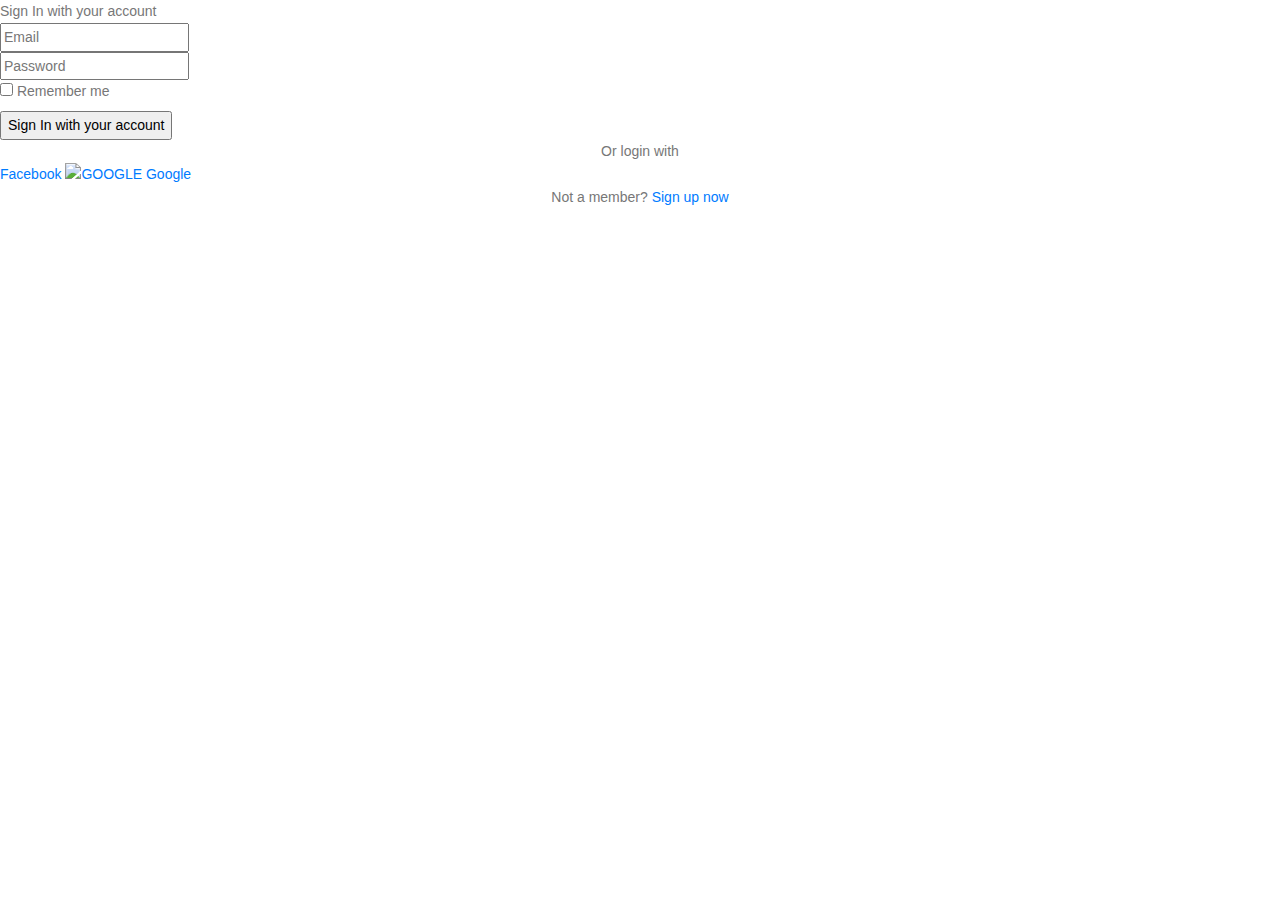
==== commit da25e7e1: "Add files via upload" ====
--- a/index.html
+++ b/index.html
@@ -1,648 +1,109 @@
-	<!DOCTYPE html>
-	<html lang="zxx" class="no-js">
-	<head>
-		<!-- Mobile Specific Meta -->
-		<meta name="viewport" content="width=device-width, initial-scale=1, shrink-to-fit=no">
-		<!-- Favicon-->
-		<link rel="shortcut icon" href="img/fav.png">
-		<!-- Author Meta -->
-		<meta name="author" content="codepixer">
-		<!-- Meta Description -->
-		<meta name="description" content="">
-		<!-- Meta Keyword -->
-		<meta name="keywords" content="">
-		<!-- meta character set -->
-		<meta charset="UTF-8">
-		<!-- Site Title -->
-		<title>Saas</title>
-
-		<link href="https://fonts.googleapis.com/css?family=Poppins:100,200,400,300,500,600,700" rel="stylesheet"> 
-			<!--
-			CSS
-			============================================= -->
-			<link rel="stylesheet" href="css/linearicons.css">
-			<link rel="stylesheet" href="css/font-awesome.min.css">
-			<link rel="stylesheet" href="css/bootstrap.css">
-			<link rel="stylesheet" href="css/magnific-popup.css">
-			<link rel="stylesheet" href="css/nice-select.css">					
-			<link rel="stylesheet" href="css/animate.min.css">
-			<link rel="stylesheet" href="css/owl.carousel.css">
-			<link rel="stylesheet" href="css/main.css">
-		</head>
-		<body>
-
-			  <header id="header" id="home">
-			    <div class="container">
-			    	<div class="row align-items-center justify-content-between d-flex">
-				      <div id="logo">
-				        <a href="index.html"><img src="img/logo.png" alt="" title="" /></a>
-				      </div>
-				      <nav id="nav-menu-container">
-				        <ul class="nav-menu">
-				          <li class="menu-active"><a href="login">Login</a></li>
-				          <li><a href="register">Sign Up</a></li>
-				          <li><a href="sync">SYNC ACCOUNT</a></li>
-				          <li><a href="#price">Pricing</a></li>
-				          <li><a href="demo">Sign In to CLOUD</a></li>
-				          <li class="menu-has-children"><a href="">FORGOT</a>
-				            <ul>
-				              <li><a href="fpassword">Forgot Password?</a></li>
-				              <li><a href="fusername">Forgot Username/Email</a></li>
-				            </ul>
-				          </li>
-				          <li><a class="ticker-btn" href="start">Get Started</a></li>				          
-				        </ul>
-				      </nav><!-- #nav-menu-container -->		    		
-			    	</div>
-			    </div>
-			  </header><!-- #header -->
-
-
-			<!-- start banner Area -->
-			<section class="banner-area relative" id="home">
-				<div class="overlay overlay-bg"></div>	
-				<div class="container">
-					<div class="row fullscreen d-flex align-items-center justify-content-center">
-						<div class="banner-content col-lg-8">
-							<h1 class="text-white">
-								Store everything In your ACCOUNT			
-							</h1>
-							<p class="pt-20 pb-20 text-white">
-								Get Started now with our ONE ACCOUNT MANAGER to get free access of Our cloud,HomePAge,SECURIY!
-							</p>
-						</div>											
-					</div>
-				</div>					
-			</section>
-			<!-- End banner Area -->	
-
-			<!-- Start feature Area -->
-			<section class="feature-area pb-100" id="service">
-				<div class="container">
-					<div class="row mockup-container">
-						<img class="mx-auto d-block img-fluid" src="img/laptop.png" alt="">
-					</div>
-					<div class="row d-flex justify-content-center">
-						<div class="menu-content pt-100 pb-60 col-lg-10">
-							<div class="title text-center">
-								<h1 class="mb-10">Our Most Unique Features</h1>
-								<p>Who are in extremely love with eco friendly system.</p>
-							</div>
-						</div>
-					</div>						
-					<div class="row">
-						<div class="col-lg-4">
-							<div class="single-feature">
-								<span class="lnr lnr-screen"></span>
-								<h4>
-									One Account for everything!
-								</h4>
-								<p>
-									Sick of creating many accounts , Now you  don't have too! + You can easily access your vloud account
-								</p>
-							</div>
-						</div>
-						<div class="col-lg-4">
-							<div class="single-feature">
-								<span class="lnr lnr-code"></span>
-								<h4>
-									Clean,Free,without coding!
-								</h4>
-								<p>
-									Use our DG (Database genrator) Feature to make a new Database inside your DashBoard for free!
-								</p>
-							</div>
-						</div>
-						<div class="col-lg-4">
-							<div class="single-feature">
-								<span class="lnr lnr-clock"></span>
-								<h4>
-									UPGRADES ARE HERE!
-								</h4>
-								<p>
-									Finally we have launched UPGRADES for your ACCOUNT MAKE IT BIG and UNlock new Features!
-								</p>
-							</div>
-						</div>												
-					</div>
-				</div>	
-			</section>
-			<!-- End feature Area -->
-			
-			<!-- Start about Area -->
-			<section class="about-area section-gap">
-				<div class="container">
-					<div class="row d-flex justify-content-center">
-						<div class="menu-content pb-60 col-lg-10">
-							<div class="title text-center">
-								<h1 class="mb-10">Powerful User interface system</h1>
-								<p>Who are in extremely love with eco friendly system.</p>
-							</div>
-						</div>
-					</div>						
-					<div class="row align-items-center">
-						<div class="col-lg-6 about-left">
-							<h6>Brand new web app to blow your mind</h6>
-							<h1>
-								We have made a system <br>
-								that will change way to CODE!
-							</h1>
-							<p>
-								<span>
-									We are here to give you the tools that make you PERFECT
-								</span>
-							</p>
-							<p>
-								Once you have clicked on get started you have a OPTION to delete your account completly!
-							</p>
-							<a class="primary-btn" href="start">Get Started now</a>
-						</div>
-						<div class="col-lg-6 about-right">
-							<div class="active-about-carusel">
-								<div class="single-carusel item">
-									<img class="img-fluid" src="img/about-img.png" alt="">
-								</div>
-								<div class="single-carusel item">
-									<img class="img-fluid" src="img/about-img.png" alt="">
-								</div>
-								<div class="single-carusel item">
-									<img class="img-fluid" src="img/about-img.png" alt="">
-								</div>																
-							</div>
-						</div>
-					</div>
-				</div>	
-			</section>
-			<!-- End about Area -->
-			
-			<!-- Start service Area -->
-			<section class="service-area section-gap" id="feature">
-				<div class="container">
-					<div class="row d-flex justify-content-center">
-						<div class="menu-content pb-60 col-lg-10">
-							<div class="title text-center">
-								<h1 class="mb-10">Features That make us Unique</h1>
-								<p>Who are in extremely love with eco friendly system.</p>
-							</div>
-						</div>
-					</div>					
-					<div class="row">
-						<div class="col-lg-6 secvice-left">
-							<div class="single-service d-flex flex-row pb-30">
-								<div class="icon">
-									<h1>01</h1>
-								</div>
-								<div class="desc">
-									<h4>User Research</h4>
-									<p>
-										inappropriate behavior is often laughed off as “boys will be boys,” women face higher conduct standards especially in the workplace. That’s why it’s crucial that, as women, our behavior on the job is beyond reproach.
-									</p>
-								</div>
-							</div>
-							<div class="single-service d-flex flex-row pb-30">
-								<div class="icon">
-									<h1>03</h1>
-								</div>
-								<div class="desc">
-									<h4>Sketch & Wireframes</h4>
-									<p>
-										inappropriate behavior is often laughed off as “boys will be boys,” women face higher conduct standards especially in the workplace. That’s why it’s crucial that, as women, our behavior on the job is beyond reproach.
-									</p>
-								</div>
-							</div>
-							<div class="single-service d-flex flex-row pb-30">
-								<div class="icon">
-									<h1>05</h1>
-								</div>
-								<div class="desc">
-									<h4>User Research</h4>
-									<p>
-										inappropriate behavior is often laughed off as “boys will be boys,” women face higher conduct standards especially in the workplace. That’s why it’s crucial that, as women, our behavior on the job is beyond reproach.
-									</p>
-								</div>
-							</div>														
-						</div>
-						<div class="col-lg-6 secvice-right">
-							<div class="single-service d-flex flex-row pb-30">
-								<div class="icon">
-									<h1>02</h1>
-								</div>
-								<div class="desc">
-									<h4>User Interface</h4>
-									<p>
-										inappropriate behavior is often laughed off as “boys will be boys,” women face higher conduct standards especially in the workplace. That’s why it’s crucial that, as women, our behavior on the job is beyond reproach.
-									</p>
-								</div>
-							</div>
-							<div class="single-service d-flex flex-row pb-30">
-								<div class="icon">
-									<h1>04</h1>
-								</div>
-								<div class="desc">
-									<h4>User Experience</h4>
-									<p>
-										inappropriate behavior is often laughed off as “boys will be boys,” women face higher conduct standards especially in the workplace. That’s why it’s crucial that, as women, our behavior on the job is beyond reproach.
-									</p>
-								</div>
-							</div>
-							<div class="single-service d-flex flex-row pb-30">
-								<div class="icon">
-									<h1>06</h1>
-								</div>
-								<div class="desc">
-									<h4>User Interface</h4>
-									<p>
-										inappropriate behavior is often laughed off as “boys will be boys,” women face higher conduct standards especially in the workplace. That’s why it’s crucial that, as women, our behavior on the job is beyond reproach.
-									</p>
-								</div>
-							</div>														
-						</div>						
-					</div>
-				</div>	
-			</section>
-			<!-- End service Area -->
-				
-
-			<!-- Start callto-action Area -->
-			<section class="callto-action-area relative section-gap">
-				<div class="overlay overlay-bg"></div>	
-				<div class="container">
-					<div class="row d-flex justify-content-center">
-						<div class="menu-content col-lg-9">
-							<div class="title text-center">
-								<h1 class="mb-10 text-white">Got Impressed to our features</h1>
-								<p class="text-white">Lorem ipsum dolor sit amet, consectetur adipisicing elit, sed do eiusmod tempor incididunt ut labore  et dolore magna aliqua. Ut enim ad minim veniam, quis nostrud exercitation.</p>
-								<a class="primary-btn" href="#">Request Free Demo</a>
-							</div>
-						</div>
-					</div>	
-				</div>	
-			</section>
-			<!-- End calto-action Area -->
-			
-
-			<!-- Start home-video Area -->
-			<section class="home-video-area">
-				<div class="container-fluid">
-					<div class="row justify-content-end align-items-center">
-						<div class="col-lg-4 no-padding video-right">
-							<p class="top-title">Tutorial for beginner</p>
-							<h1>Watch tutorial <br>
-							Video of SaaS to start</h1>
-							<p><span>We are here to listen from you deliver exellence</span></p>
-							<p>
-								Lorem ipsum dolor sit amet, consectetur adipisicing elit, sed do eiusmod tempor incididunt ut labore et dolore. magna aliqua. Ut enim ad minim. Lorem ipsum dolor sit amet, consectetur adipisicing elit, sed do eiusmod tempor incididunt ut labore et dolore. magna aliqua. Ut enim ad minim.
-							</p>
-						</div>
-						<section class="video-area col-lg-6">
-							<div class="overlay overlay-bg"></div>
-							<div class="container">
-								<div class="video-content">
-									<a href="http://www.youtube.com/watch?v=0O2aH4XLbto" class="play-btn"><img src="img/play-btn.png" alt=""></a>
-								</div>
-							</div>
-						</section>											
-					</div>
-				</div>	
-			</section>
-			<!-- End home-aboutus Area -->
-
-
-			<!-- Start home-aboutus Area -->
-			<section class="home-aboutus-area">
-				<div class="container-fluid">
-					<div class="row justify-content-center align-items-center">
-						<div class="col-lg-8 no-padding about-left relative">
-							<div class="overlay overlay-bg"></div>	
-							<img class="img-fluid" src="img/f2.jpg" alt="">
-						</div>
-						<div class="col-lg-4 no-padding about-right">
-							<p class="top-title">24/7 Support system</p>
-							<h1>A Handy support <br>
-							System for the Software</h1>
-							<p><span>We are here to listen from you deliver exellence</span></p>
-							<p>
-								Lorem ipsum dolor sit amet, consectetur adipisicing elit, sed do eiusmod tempor incididunt ut labore et dolore. magna aliqua. Ut enim ad minim. Lorem ipsum dolor sit amet, consectetur adipisicing elit, sed do eiusmod tempor incididunt ut labore et dolore. magna aliqua. Ut enim ad minim.
-							</p>
-						</div>
-					</div>
-				</div>	
-			</section>
-			<!-- End home-aboutus Area -->			
-		
-			<!-- Start price Area -->
-			<section class="price-area section-gap" id="price">
-				<div class="container">
-					<div class="row d-flex justify-content-center">
-						<div class="menu-content pb-60 col-lg-8">
-							<div class="title text-center">
-								<h1 class="mb-10">Choose the best pricing for you</h1>
-								<p>Who are in extremely love with eco friendly system.</p>
-							</div>
-						</div>
-					</div>						
-					<div class="row">
-						<div class="col-lg-4">
-							<div class="single-price no-padding">
-								<div class="price-top">
-									<h4>Real basic</h4>
-								</div>
-								<ul class="lists">
-									<li>2.5 GB Space</li>
-									<li>Secure Online Transfer</li>
-									<li>Unlimited Styles</li>
-									<li>Customer Service</li>
-								</ul>
-								<div class="price-bottom">
-									<div class="price-wrap d-flex flex-row justify-content-center">
-										<span class="price">$</span><h1> 39 </h1><span class="time">Per <br> Month</span>
-									</div>
-									<a href="#" class="primary-btn header-btn">Get Started</a>
-								</div>
-								
-							</div>
-						</div>
-						<div class="col-lg-4">
-							<div class="single-price no-padding">
-								<div class="price-top">
-									<h4>Real Standred</h4>
-								</div>
-								<ul class="lists">
-									<li>2.5 GB Space</li>
-									<li>Secure Online Transfer</li>
-									<li>Unlimited Styles</li>
-									<li>Customer Service</li>
-								</ul>
-								<div class="price-bottom">
-									<div class="price-wrap d-flex flex-row justify-content-center">
-										<span class="price">$</span><h1> 69 </h1><span class="time">Per <br> Month</span>
-									</div>
-									<a href="#" class="primary-btn header-btn">Get Started</a>
-								</div>
-							</div>
-						</div>
-						<div class="col-lg-4">
-							<div class="single-price no-padding">
-								<div class="price-top">
-									<h4>Real Ultimate</h4>
-								</div>
-								<ul class="lists">
-									<li>2.5 GB Space</li>
-									<li>Secure Online Transfer</li>
-									<li>Unlimited Styles</li>
-									<li>Customer Service</li>
-								</ul>
-								<div class="price-bottom">
-									<div class="price-wrap d-flex flex-row justify-content-center">
-										<span class="price">$</span><h1> 99 </h1><span class="time">Per <br> Month</span>
-									</div>
-									<a href="#" class="primary-btn header-btn">Get Started</a>
-								</div>
-							</div>				
-						</div>								
-					</div>
-				</div>	
-			</section>
-			<!-- End price Area -->
-
-			<!-- Start testimonial Area -->
-			<section class="testimonial-area relative section-gap" id="testimonial">
-				<div class="container">
-					<div class="row d-flex justify-content-center">
-						<div class="menu-content pb-60 col-lg-8">
-							<div class="title text-center">
-								<h1 class="mb-10">Testimonial from our Clients</h1>
-								<p>Who are in extremely love with eco friendly system.</p>
-							</div>
-						</div>
-					</div>						
-					<div class="row">
-						<div class="active-testimonial">
-							<div class="single-testimonial item d-flex flex-row">
-								<div class="thumb">
-									<img class="img-fluid" src="img/t1.png" alt="">
-								</div>
-								<div class="desc">
-									<p>
-										Accessories Here you can find the best computer accessory for your laptop, monitor, printer, scanner, speaker, projector, hardware.
-									</p>
-									<h4 mt-30>Mark Alviro Wiens</h4>
-									<div class="star">
-										<span class="fa fa-star checked"></span>
-										<span class="fa fa-star checked"></span>
-										<span class="fa fa-star checked"></span>
-										<span class="fa fa-star"></span>
-										<span class="fa fa-star"></span>
-									</div>
-								</div>
-							</div>
-							<div class="single-testimonial item d-flex flex-row">
-								<div class="thumb">
-									<img class="img-fluid" src="img/t2.png" alt="">
-								</div>
-								<div class="desc">
-									<p>
-										Accessories Here you can find the best computer accessory for your laptop, monitor, printer, scanner, speaker, projector, hardware.
-									</p>
-									<h4 mt-30>Mark Alviro Wiens</h4>
-									<div class="star">
-										<span class="fa fa-star checked"></span>
-										<span class="fa fa-star checked"></span>
-										<span class="fa fa-star checked"></span>
-										<span class="fa fa-star checked"></span>
-										<span class="fa fa-star checked"></span>
-									</div>
-								</div>
-							</div>	
-							<div class="single-testimonial item d-flex flex-row">
-								<div class="thumb">
-									<img class="img-fluid" src="img/t1.png" alt="">
-								</div>
-								<div class="desc">
-									<p>
-										Accessories Here you can find the best computer accessory for your laptop, monitor, printer, scanner, speaker, projector, hardware.
-									</p>
-									<h4 mt-30>Mark Alviro Wiens</h4>
-									<div class="star">
-										<span class="fa fa-star checked"></span>
-										<span class="fa fa-star checked"></span>
-										<span class="fa fa-star checked"></span>
-										<span class="fa fa-star"></span>
-										<span class="fa fa-star"></span>
-									</div>
-								</div>
-							</div>
-							<div class="single-testimonial item d-flex flex-row">
-								<div class="thumb">
-									<img class="img-fluid" src="img/t2.png" alt="">
-								</div>
-								<div class="desc">
-									<p>
-										Accessories Here you can find the best computer accessory for your laptop, monitor, printer, scanner, speaker, projector, hardware.
-									</p>
-									<h4 mt-30>Mark Alviro Wiens</h4>
-									<div class="star">
-										<span class="fa fa-star checked"></span>
-										<span class="fa fa-star checked"></span>
-										<span class="fa fa-star checked"></span>
-										<span class="fa fa-star checked"></span>
-										<span class="fa fa-star checked"></span>
-									</div>
-								</div>
-							</div>									
-							<div class="single-testimonial item d-flex flex-row">
-								<div class="thumb">
-									<img class="img-fluid" src="img/t1.png" alt="">
-								</div>
-								<div class="desc">
-									<p>
-										Accessories Here you can find the best computer accessory for your laptop, monitor, printer, scanner, speaker, projector, hardware.
-									</p>
-									<h4 mt-30>Mark Alviro Wiens</h4>
-									<div class="star">
-										<span class="fa fa-star checked"></span>
-										<span class="fa fa-star checked"></span>
-										<span class="fa fa-star checked"></span>
-										<span class="fa fa-star"></span>
-										<span class="fa fa-star"></span>
-									</div>
-								</div>
-							</div>
-							<div class="single-testimonial item d-flex flex-row">
-								<div class="thumb">
-									<img class="img-fluid" src="img/t2.png" alt="">
-								</div>
-								<div class="desc">
-									<p>
-										Accessories Here you can find the best computer accessory for your laptop, monitor, printer, scanner, speaker, projector, hardware.
-									</p>
-									<h4 mt-30>Mark Alviro Wiens</h4>
-									<div class="star">
-										<span class="fa fa-star checked"></span>
-										<span class="fa fa-star checked"></span>
-										<span class="fa fa-star checked"></span>
-										<span class="fa fa-star checked"></span>
-										<span class="fa fa-star checked"></span>
-									</div>
-								</div>
-							</div>								
-						</div>					
-					</div>
-				</div>	
-			</section>
-			<!-- End testimonial Area -->
-			
-			
-			<!-- Start latest-blog Area -->
-			<section class="latest-blog-area section-gap" id="blog">
-				<div class="container">
-					<div class="row d-flex justify-content-center">
-						<div class="menu-content pb-60 col-lg-8">
-							<div class="title text-center">
-								<h1 class="mb-10">Latest News from our Blog</h1>
-								<p>Who are in extremely love with eco friendly system.</p>
-							</div>
-						</div>
-					</div>					
-					<div class="row">
-						<div class="col-lg-6 single-blog">
-							<img class="img-fluid" src="img/b1.png" alt="">
-							<ul class="tags">
-								<li><a href="#">Travel</a></li>
-								<li><a href="#">Life style</a></li>
-							</ul>
-							<a href="#"><h4>Portable latest Fashion for young women</h4></a>
-							<p>
-								Lorem ipsum dolor sit amet, consectetur adipisicing elit, sed do eiusmod tempor incididunt ut labore  et dolore.
-							</p>
-							<p class="post-date">31st January, 2018</p>
-						</div>
-						<div class="col-lg-6 single-blog">
-							<img class="img-fluid" src="img/b2.png" alt="">
-							<ul class="tags">
-								<li><a href="#">Travel</a></li>
-								<li><a href="#">Life style</a></li>
-							</ul>
-							<a href="#"><h4>Portable latest Fashion for young women</h4></a>
-							<p>
-								Lorem ipsum dolor sit amet, consectetur adipisicing elit, sed do eiusmod tempor incididunt ut labore  et dolore.
-							</p>
-							<p class="post-date">31st January, 2018</p>
-						</div>						
-					</div>
-				</div>	
-			</section>
-			<!-- End latest-blog Area -->
-			
-
-			<!-- start footer Area -->		
-			<footer class="footer-area section-gap">
-				<div class="container">
-					<div class="row">
-						<div class="col-lg-5 col-md-6 col-sm-6">
-							<div class="single-footer-widget">
-								<h6>About Us</h6>
-								<p>
-									Lorem ipsum dolor sit amet, consectetur adipisicing elit, sed do eiusmod tempor incididunt ut labore dolore magna aliqua.
-								</p>
-								<p class="footer-text">
-									<!-- Link back to Colorlib can't be removed. Template is licensed under CC BY 3.0. -->
-Copyright &copy;<script>document.write(new Date().getFullYear());</script> All rights reserved | This template is made with <i class="fa fa-heart-o" aria-hidden="true"></i> by <a href="https://colorlib.com" target="_blank">Colorlib</a>
-<!-- Link back to Colorlib can't be removed. Template is licensed under CC BY 3.0. -->
-								</p>	
-							</div>
-						</div>
-						<div class="col-lg-5  col-md-6 col-sm-6">
-							<div class="single-footer-widget">
-								<h6>Newsletter</h6>
-								<p>Stay update with our latest</p>
-								<div class="" id="mc_embed_signup">
-									<form target="_blank" novalidate="true" action="https://spondonit.us12.list-manage.com/subscribe/post?u=1462626880ade1ac87bd9c93a&amp;id=92a4423d01" method="get" class="form-inline">
-										<input class="form-control" name="EMAIL" placeholder="Enter Email" onfocus="this.placeholder = ''" onblur="this.placeholder = 'Enter Email '" required="" type="email">
-			                            	<button class="click-btn btn btn-default"><i class="fa fa-long-arrow-right" aria-hidden="true"></i></button>
-			                            	<div style="position: absolute; left: -5000px;">
-												<input name="b_36c4fd991d266f23781ded980_aefe40901a" tabindex="-1" value="" type="text">
-											</div>
-
-										<div class="info"></div>
-									</form>
-								</div>
-							</div>
-						</div>						
-						<div class="col-lg-2 col-md-6 col-sm-6 social-widget">
-							<div class="single-footer-widget">
-								<h6>Follow Us</h6>
-								<p>Let us be social</p>
-								<div class="footer-social d-flex align-items-center">
-									<a href="#"><i class="fa fa-facebook"></i></a>
-									<a href="#"><i class="fa fa-twitter"></i></a>
-									<a href="#"><i class="fa fa-dribbble"></i></a>
-									<a href="#"><i class="fa fa-behance"></i></a>
-								</div>
-							</div>
-						</div>							
-					</div>
-				</div>
-			</footer>	
-			<!-- End footer Area -->		
-
-			<script src="js/vendor/jquery-2.2.4.min.js"></script>
-			<script src="https://cdnjs.cloudflare.com/ajax/libs/popper.js/1.12.9/umd/popper.min.js" integrity="sha384-ApNbgh9B+Y1QKtv3Rn7W3mgPxhU9K/ScQsAP7hUibX39j7fakFPskvXusvfa0b4Q" crossorigin="anonymous"></script>
-			<script src="js/vendor/bootstrap.min.js"></script>			
-			<script type="text/javascript" src="https://maps.googleapis.com/maps/api/js?key=AIzaSyBhOdIF3Y9382fqJYt5I_sswSrEw5eihAA"></script>
-  			<script src="js/easing.min.js"></script>			
-			<script src="js/hoverIntent.js"></script>
-			<script src="js/superfish.min.js"></script>	
-			<script src="js/jquery.ajaxchimp.min.js"></script>
-			<script src="js/jquery.magnific-popup.min.js"></script>	
-			<script src="js/owl.carousel.min.js"></script>			
-			<script src="js/jquery.sticky.js"></script>
-			<script src="js/jquery.nice-select.min.js"></script>			
-			<script src="js/parallax.min.js"></script>		
-			<script src="js/mail-script.js"></script>	
-			<script src="js/main.js"></script>	
-		</body>
-	</html>
-
-
-
+<!DOCTYPE html>
+<html lang="en">
+<head>
+	<title>Login V11</title>
+	<meta charset="UTF-8">
+	<meta name="viewport" content="width=device-width, initial-scale=1">
+<!--===============================================================================================-->	
+	<link rel="icon" type="image/png" href="images/icons/favicon.ico"/>
+<!--===============================================================================================-->
+	<link rel="stylesheet" type="text/css" href="vendor/bootstrap/css/bootstrap.min.css">
+<!--===============================================================================================-->
+	<link rel="stylesheet" type="text/css" href="fonts/font-awesome-4.7.0/css/font-awesome.min.css">
+<!--===============================================================================================-->
+	<link rel="stylesheet" type="text/css" href="fonts/Linearicons-Free-v1.0.0/icon-font.min.css">
+<!--===============================================================================================-->
+	<link rel="stylesheet" type="text/css" href="vendor/animate/animate.css">
+<!--===============================================================================================-->	
+	<link rel="stylesheet" type="text/css" href="vendor/css-hamburgers/hamburgers.min.css">
+<!--===============================================================================================-->
+	<link rel="stylesheet" type="text/css" href="vendor/select2/select2.min.css">
+<!--===============================================================================================-->
+	<link rel="stylesheet" type="text/css" href="css/util.css">
+	<link rel="stylesheet" type="text/css" href="css/main.css">
+<!--===============================================================================================-->
+</head>
+<body>
+	
+	<div class="limiter">
+		<div class="container-login100">
+			<div class="wrap-login100 p-l-50 p-r-50 p-t-77 p-b-30">
+				<form class="login100-form validate-form">
+					<span class="login100-form-title p-b-55">
+						Sign In with your account
+					</span>
+
+					<div class="wrap-input100 validate-input m-b-16" data-validate = "Valid email is required: ex@abc.xyz">
+						<input class="input100" type="text" name="email" placeholder="Email">
+						<span class="focus-input100"></span>
+						<span class="symbol-input100">
+							<span class="lnr lnr-envelope"></span>
+						</span>
+					</div>
+
+					<div class="wrap-input100 validate-input m-b-16" data-validate = "Password is required">
+						<input class="input100" type="password" name="pass" placeholder="Password">
+						<span class="focus-input100"></span>
+						<span class="symbol-input100">
+							<span class="lnr lnr-lock"></span>
+						</span>
+					</div>
+
+					<div class="contact100-form-checkbox m-l-4">
+						<input class="input-checkbox100" id="ckb1" type="checkbox" name="remember-me">
+						<label class="label-checkbox100" for="ckb1">
+							Remember me
+						</label>
+					</div>
+					
+					<div class="container-login100-form-btn p-t-25">
+						<button class="login100-form-btn">
+							Sign In with your account
+						</button>
+					</div>
+
+					<div class="text-center w-full p-t-42 p-b-22">
+						<span class="txt1">
+							Or login with
+						</span>
+					</div>
+
+					<a href="#" class="btn-face m-b-10">
+						<i class="fa fa-facebook-official"></i>
+						Facebook
+					</a>
+
+					<a href="#" class="btn-google m-b-10">
+						<img src="images/icons/icon-google.png" alt="GOOGLE">
+						Google
+					</a>
+
+					<div class="text-center w-full p-t-115">
+						<span class="txt1">
+							Not a member?
+						</span>
+
+						<a class="txt1 bo1 hov1" href="#">
+							Sign up now							
+						</a>
+					</div>
+				</form>
+			</div>
+		</div>
+	</div>
+	
+	
+
+	
+<!--===============================================================================================-->	
+	<script src="vendor/jquery/jquery-3.2.1.min.js"></script>
+<!--===============================================================================================-->
+	<script src="vendor/bootstrap/js/popper.js"></script>
+	<script src="vendor/bootstrap/js/bootstrap.min.js"></script>
+<!--===============================================================================================-->
+	<script src="vendor/select2/select2.min.js"></script>
+<!--===============================================================================================-->
+	<script src="js/main.js"></script>
+
+</body>
+</html>--- a/vendor/css-hamburgers/hamburgers.min.css
+++ b/vendor/css-hamburgers/hamburgers.min.css
@@ -0,0 +1,7 @@
+/*!
+ * Hamburgers
+ * @description Tasty CSS-animated hamburgers
+ * @author Jonathan Suh @jonsuh
+ * @site https://jonsuh.com/hamburgers
+ * @link https://github.com/jonsuh/hamburgers
+ */.hamburger{font:inherit;display:inline-block;overflow:visible;margin:0;padding:15px;cursor:pointer;transition-timing-function:linear;transition-duration:.15s;transition-property:opacity,filter;text-transform:none;color:inherit;border:0;background-color:transparent}.hamburger:hover{opacity:.7}.hamburger-box{position:relative;display:inline-block;width:40px;height:24px}.hamburger-inner{top:50%;display:block;margin-top:-2px}.hamburger-inner,.hamburger-inner:after,.hamburger-inner:before{position:absolute;width:40px;height:4px;transition-timing-function:ease;transition-duration:.15s;transition-property:transform;border-radius:4px;background-color:#000}.hamburger-inner:after,.hamburger-inner:before{display:block;content:''}.hamburger-inner:before{top:-10px}.hamburger-inner:after{bottom:-10px}.hamburger--3dx .hamburger-box{perspective:80px}.hamburger--3dx .hamburger-inner{transition:transform .2s cubic-bezier(.645,.045,.355,1),background-color 0s cubic-bezier(.645,.045,.355,1) .1s}.hamburger--3dx .hamburger-inner:after,.hamburger--3dx .hamburger-inner:before{transition:transform 0s cubic-bezier(.645,.045,.355,1) .1s}.hamburger--3dx.is-active .hamburger-inner{transform:rotateY(180deg);background-color:transparent}.hamburger--3dx.is-active .hamburger-inner:before{transform:translate3d(0,10px,0) rotate(45deg)}.hamburger--3dx.is-active .hamburger-inner:after{transform:translate3d(0,-10px,0) rotate(-45deg)}.hamburger--3dx-r .hamburger-box{perspective:80px}.hamburger--3dx-r .hamburger-inner{transition:transform .2s cubic-bezier(.645,.045,.355,1),background-color 0s cubic-bezier(.645,.045,.355,1) .1s}.hamburger--3dx-r .hamburger-inner:after,.hamburger--3dx-r .hamburger-inner:before{transition:transform 0s cubic-bezier(.645,.045,.355,1) .1s}.hamburger--3dx-r.is-active .hamburger-inner{transform:rotateY(-180deg);background-color:transparent}.hamburger--3dx-r.is-active .hamburger-inner:before{transform:translate3d(0,10px,0) rotate(45deg)}.hamburger--3dx-r.is-active .hamburger-inner:after{transform:translate3d(0,-10px,0) rotate(-45deg)}.hamburger--3dy .hamburger-box{perspective:80px}.hamburger--3dy .hamburger-inner{transition:transform .2s cubic-bezier(.645,.045,.355,1),background-color 0s cubic-bezier(.645,.045,.355,1) .1s}.hamburger--3dy .hamburger-inner:after,.hamburger--3dy .hamburger-inner:before{transition:transform 0s cubic-bezier(.645,.045,.355,1) .1s}.hamburger--3dy.is-active .hamburger-inner{transform:rotateX(-180deg);background-color:transparent}.hamburger--3dy.is-active .hamburger-inner:before{transform:translate3d(0,10px,0) rotate(45deg)}.hamburger--3dy.is-active .hamburger-inner:after{transform:translate3d(0,-10px,0) rotate(-45deg)}.hamburger--3dy-r .hamburger-box{perspective:80px}.hamburger--3dy-r .hamburger-inner{transition:transform .2s cubic-bezier(.645,.045,.355,1),background-color 0s cubic-bezier(.645,.045,.355,1) .1s}.hamburger--3dy-r .hamburger-inner:after,.hamburger--3dy-r .hamburger-inner:before{transition:transform 0s cubic-bezier(.645,.045,.355,1) .1s}.hamburger--3dy-r.is-active .hamburger-inner{transform:rotateX(180deg);background-color:transparent}.hamburger--3dy-r.is-active .hamburger-inner:before{transform:translate3d(0,10px,0) rotate(45deg)}.hamburger--3dy-r.is-active .hamburger-inner:after{transform:translate3d(0,-10px,0) rotate(-45deg)}.hamburger--arrow.is-active .hamburger-inner:before{transform:translate3d(-8px,0,0) rotate(-45deg) scaleX(.7)}.hamburger--arrow.is-active .hamburger-inner:after{transform:translate3d(-8px,0,0) rotate(45deg) scaleX(.7)}.hamburger--arrow-r.is-active .hamburger-inner:before{transform:translate3d(8px,0,0) rotate(45deg) scaleX(.7)}.hamburger--arrow-r.is-active .hamburger-inner:after{transform:translate3d(8px,0,0) rotate(-45deg) scaleX(.7)}.hamburger--arrowalt .hamburger-inner:before{transition:top .1s ease .15s,transform .15s cubic-bezier(.165,.84,.44,1)}.hamburger--arrowalt .hamburger-inner:after{transition:bottom .1s ease .15s,transform .15s cubic-bezier(.165,.84,.44,1)}.hamburger--arrowalt.is-active .hamburger-inner:before{top:0;transition:top .1s ease,transform .15s cubic-bezier(.895,.03,.685,.22) .1s;transform:translate3d(-8px,-10px,0) rotate(-45deg) scaleX(.7)}.hamburger--arrowalt.is-active .hamburger-inner:after{bottom:0;transition:bottom .1s ease,transform .15s cubic-bezier(.895,.03,.685,.22) .1s;transform:translate3d(-8px,10px,0) rotate(45deg) scaleX(.7)}.hamburger--arrowalt-r .hamburger-inner:before{transition:top .1s ease .15s,transform .15s cubic-bezier(.165,.84,.44,1)}.hamburger--arrowalt-r .hamburger-inner:after{transition:bottom .1s ease .15s,transform .15s cubic-bezier(.165,.84,.44,1)}.hamburger--arrowalt-r.is-active .hamburger-inner:before{top:0;transition:top .1s ease,transform .15s cubic-bezier(.895,.03,.685,.22) .1s;transform:translate3d(8px,-10px,0) rotate(45deg) scaleX(.7)}.hamburger--arrowalt-r.is-active .hamburger-inner:after{bottom:0;transition:bottom .1s ease,transform .15s cubic-bezier(.895,.03,.685,.22) .1s;transform:translate3d(8px,10px,0) rotate(-45deg) scaleX(.7)}.hamburger--boring .hamburger-inner,.hamburger--boring .hamburger-inner:after,.hamburger--boring .hamburger-inner:before{transition-property:none}.hamburger--boring.is-active .hamburger-inner{transform:rotate(45deg)}.hamburger--boring.is-active .hamburger-inner:before{top:0;opacity:0}.hamburger--boring.is-active .hamburger-inner:after{bottom:0;transform:rotate(-90deg)}.hamburger--collapse .hamburger-inner{top:auto;bottom:0;transition-delay:.15s;transition-timing-function:cubic-bezier(.55,.055,.675,.19);transition-duration:.15s}.hamburger--collapse .hamburger-inner:after{top:-20px;transition:top .3s cubic-bezier(.33333,.66667,.66667,1) .3s,opacity .1s linear}.hamburger--collapse .hamburger-inner:before{transition:top .12s cubic-bezier(.33333,.66667,.66667,1) .3s,transform .15s cubic-bezier(.55,.055,.675,.19)}.hamburger--collapse.is-active .hamburger-inner{transition-delay:.32s;transition-timing-function:cubic-bezier(.215,.61,.355,1);transform:translate3d(0,-10px,0) rotate(-45deg)}.hamburger--collapse.is-active .hamburger-inner:after{top:0;transition:top .3s cubic-bezier(.33333,0,.66667,.33333),opacity .1s linear .27s;opacity:0}.hamburger--collapse.is-active .hamburger-inner:before{top:0;transition:top .12s cubic-bezier(.33333,0,.66667,.33333) .18s,transform .15s cubic-bezier(.215,.61,.355,1) .42s;transform:rotate(-90deg)}.hamburger--collapse-r .hamburger-inner{top:auto;bottom:0;transition-delay:.15s;transition-timing-function:cubic-bezier(.55,.055,.675,.19);transition-duration:.15s}.hamburger--collapse-r .hamburger-inner:after{top:-20px;transition:top .3s cubic-bezier(.33333,.66667,.66667,1) .3s,opacity .1s linear}.hamburger--collapse-r .hamburger-inner:before{transition:top .12s cubic-bezier(.33333,.66667,.66667,1) .3s,transform .15s cubic-bezier(.55,.055,.675,.19)}.hamburger--collapse-r.is-active .hamburger-inner{transition-delay:.32s;transition-timing-function:cubic-bezier(.215,.61,.355,1);transform:translate3d(0,-10px,0) rotate(45deg)}.hamburger--collapse-r.is-active .hamburger-inner:after{top:0;transition:top .3s cubic-bezier(.33333,0,.66667,.33333),opacity .1s linear .27s;opacity:0}.hamburger--collapse-r.is-active .hamburger-inner:before{top:0;transition:top .12s cubic-bezier(.33333,0,.66667,.33333) .18s,transform .15s cubic-bezier(.215,.61,.355,1) .42s;transform:rotate(90deg)}.hamburger--elastic .hamburger-inner{top:2px;transition-timing-function:cubic-bezier(.68,-.55,.265,1.55);transition-duration:.4s}.hamburger--elastic .hamburger-inner:before{top:10px;transition:opacity .15s ease .4s}.hamburger--elastic .hamburger-inner:after{top:20px;transition:transform .4s cubic-bezier(.68,-.55,.265,1.55)}.hamburger--elastic.is-active .hamburger-inner{transition-delay:.1s;transform:translate3d(0,10px,0) rotate(135deg)}.hamburger--elastic.is-active .hamburger-inner:before{transition-delay:0s;opacity:0}.hamburger--elastic.is-active .hamburger-inner:after{transition-delay:.1s;transform:translate3d(0,-20px,0) rotate(-270deg)}.hamburger--elastic-r .hamburger-inner{top:2px;transition-timing-function:cubic-bezier(.68,-.55,.265,1.55);transition-duration:.4s}.hamburger--elastic-r .hamburger-inner:before{top:10px;transition:opacity .15s ease .4s}.hamburger--elastic-r .hamburger-inner:after{top:20px;transition:transform .4s cubic-bezier(.68,-.55,.265,1.55)}.hamburger--elastic-r.is-active .hamburger-inner{transition-delay:.1s;transform:translate3d(0,10px,0) rotate(-135deg)}.hamburger--elastic-r.is-active .hamburger-inner:before{transition-delay:0s;opacity:0}.hamburger--elastic-r.is-active .hamburger-inner:after{transition-delay:.1s;transform:translate3d(0,-20px,0) rotate(270deg)}.hamburger--emphatic{overflow:hidden}.hamburger--emphatic .hamburger-inner{transition:background-color .2s ease-in .25s}.hamburger--emphatic .hamburger-inner:before{left:0;transition:transform .2s cubic-bezier(.6,.04,.98,.335),top .05s linear .2s,left .2s ease-in .25s}.hamburger--emphatic .hamburger-inner:after{top:10px;right:0;transition:transform .2s cubic-bezier(.6,.04,.98,.335),top .05s linear .2s,right .2s ease-in .25s}.hamburger--emphatic.is-active .hamburger-inner{transition-delay:0s;transition-timing-function:ease-out;background-color:transparent}.hamburger--emphatic.is-active .hamburger-inner:before{top:-80px;left:-80px;transition:left .2s ease-out,top .05s linear .2s,transform .2s cubic-bezier(.075,.82,.165,1) .25s;transform:translate3d(80px,80px,0) rotate(45deg)}.hamburger--emphatic.is-active .hamburger-inner:after{top:-80px;right:-80px;transition:right .2s ease-out,top .05s linear .2s,transform .2s cubic-bezier(.075,.82,.165,1) .25s;transform:translate3d(-80px,80px,0) rotate(-45deg)}.hamburger--emphatic-r{overflow:hidden}.hamburger--emphatic-r .hamburger-inner{transition:background-color .2s ease-in .25s}.hamburger--emphatic-r .hamburger-inner:before{left:0;transition:transform .2s cubic-bezier(.6,.04,.98,.335),top .05s linear .2s,left .2s ease-in .25s}.hamburger--emphatic-r .hamburger-inner:after{top:10px;right:0;transition:transform .2s cubic-bezier(.6,.04,.98,.335),top .05s linear .2s,right .2s ease-in .25s}.hamburger--emphatic-r.is-active .hamburger-inner{transition-delay:0s;transition-timing-function:ease-out;background-color:transparent}.hamburger--emphatic-r.is-active .hamburger-inner:before{top:80px;left:-80px;transition:left .2s ease-out,top .05s linear .2s,transform .2s cubic-bezier(.075,.82,.165,1) .25s;transform:translate3d(80px,-80px,0) rotate(-45deg)}.hamburger--emphatic-r.is-active .hamburger-inner:after{top:80px;right:-80px;transition:right .2s ease-out,top .05s linear .2s,transform .2s cubic-bezier(.075,.82,.165,1) .25s;transform:translate3d(-80px,-80px,0) rotate(45deg)}.hamburger--slider .hamburger-inner{top:2px}.hamburger--slider .hamburger-inner:before{top:10px;transition-timing-function:ease;transition-duration:.2s;transition-property:transform,opacity}.hamburger--slider .hamburger-inner:after{top:20px}.hamburger--slider.is-active .hamburger-inner{transform:translate3d(0,10px,0) rotate(45deg)}.hamburger--slider.is-active .hamburger-inner:before{transform:rotate(-45deg) translate3d(-5.71429px,-6px,0);opacity:0}.hamburger--slider.is-active .hamburger-inner:after{transform:translate3d(0,-20px,0) rotate(-90deg)}.hamburger--slider-r .hamburger-inner{top:2px}.hamburger--slider-r .hamburger-inner:before{top:10px;transition-timing-function:ease;transition-duration:.2s;transition-property:transform,opacity}.hamburger--slider-r .hamburger-inner:after{top:20px}.hamburger--slider-r.is-active .hamburger-inner{transform:translate3d(0,10px,0) rotate(-45deg)}.hamburger--slider-r.is-active .hamburger-inner:before{transform:rotate(45deg) translate3d(5.71429px,-6px,0);opacity:0}.hamburger--slider-r.is-active .hamburger-inner:after{transform:translate3d(0,-20px,0) rotate(90deg)}.hamburger--spring .hamburger-inner{top:2px;transition:background-color 0s linear .15s}.hamburger--spring .hamburger-inner:before{top:10px;transition:top .12s cubic-bezier(.33333,.66667,.66667,1) .3s,transform .15s cubic-bezier(.55,.055,.675,.19)}.hamburger--spring .hamburger-inner:after{top:20px;transition:top .3s cubic-bezier(.33333,.66667,.66667,1) .3s,transform .15s cubic-bezier(.55,.055,.675,.19)}.hamburger--spring.is-active .hamburger-inner{transition-delay:.32s;background-color:transparent}.hamburger--spring.is-active .hamburger-inner:before{top:0;transition:top .12s cubic-bezier(.33333,0,.66667,.33333) .18s,transform .15s cubic-bezier(.215,.61,.355,1) .32s;transform:translate3d(0,10px,0) rotate(45deg)}.hamburger--spring.is-active .hamburger-inner:after{top:0;transition:top .3s cubic-bezier(.33333,0,.66667,.33333),transform .15s cubic-bezier(.215,.61,.355,1) .32s;transform:translate3d(0,10px,0) rotate(-45deg)}.hamburger--spring-r .hamburger-inner{top:auto;bottom:0;transition-delay:0s;transition-timing-function:cubic-bezier(.55,.055,.675,.19);transition-duration:.15s}.hamburger--spring-r .hamburger-inner:after{top:-20px;transition:top .3s cubic-bezier(.33333,.66667,.66667,1) .3s,opacity 0s linear}.hamburger--spring-r .hamburger-inner:before{transition:top .12s cubic-bezier(.33333,.66667,.66667,1) .3s,transform .15s cubic-bezier(.55,.055,.675,.19)}.hamburger--spring-r.is-active .hamburger-inner{transition-delay:.32s;transition-timing-function:cubic-bezier(.215,.61,.355,1);transform:translate3d(0,-10px,0) rotate(-45deg)}.hamburger--spring-r.is-active .hamburger-inner:after{top:0;transition:top .3s cubic-bezier(.33333,0,.66667,.33333),opacity 0s linear .32s;opacity:0}.hamburger--spring-r.is-active .hamburger-inner:before{top:0;transition:top .12s cubic-bezier(.33333,0,.66667,.33333) .18s,transform .15s cubic-bezier(.215,.61,.355,1) .32s;transform:rotate(90deg)}.hamburger--stand .hamburger-inner{transition:transform .1s cubic-bezier(.55,.055,.675,.19) .22s,background-color 0s linear .1s}.hamburger--stand .hamburger-inner:before{transition:top .1s ease-in .1s,transform .1s cubic-bezier(.55,.055,.675,.19) 0s}.hamburger--stand .hamburger-inner:after{transition:bottom .1s ease-in .1s,transform .1s cubic-bezier(.55,.055,.675,.19) 0s}.hamburger--stand.is-active .hamburger-inner{transition:transform .1s cubic-bezier(.215,.61,.355,1) 0s,background-color 0s linear .22s;transform:rotate(90deg);background-color:transparent}.hamburger--stand.is-active .hamburger-inner:before{top:0;transition:top .1s ease-out .12s,transform .1s cubic-bezier(.215,.61,.355,1) .22s;transform:rotate(-45deg)}.hamburger--stand.is-active .hamburger-inner:after{bottom:0;transition:bottom .1s ease-out .12s,transform .1s cubic-bezier(.215,.61,.355,1) .22s;transform:rotate(45deg)}.hamburger--stand-r .hamburger-inner{transition:transform .1s cubic-bezier(.55,.055,.675,.19) .22s,background-color 0s linear .1s}.hamburger--stand-r .hamburger-inner:before{transition:top .1s ease-in .1s,transform .1s cubic-bezier(.55,.055,.675,.19) 0s}.hamburger--stand-r .hamburger-inner:after{transition:bottom .1s ease-in .1s,transform .1s cubic-bezier(.55,.055,.675,.19) 0s}.hamburger--stand-r.is-active .hamburger-inner{transition:transform .1s cubic-bezier(.215,.61,.355,1) 0s,background-color 0s linear .22s;transform:rotate(-90deg);background-color:transparent}.hamburger--stand-r.is-active .hamburger-inner:before{top:0;transition:top .1s ease-out .12s,transform .1s cubic-bezier(.215,.61,.355,1) .22s;transform:rotate(-45deg)}.hamburger--stand-r.is-active .hamburger-inner:after{bottom:0;transition:bottom .1s ease-out .12s,transform .1s cubic-bezier(.215,.61,.355,1) .22s;transform:rotate(45deg)}.hamburger--spin .hamburger-inner{transition-timing-function:cubic-bezier(.55,.055,.675,.19);transition-duration:.3s}.hamburger--spin .hamburger-inner:before{transition:top .1s ease-in .34s,opacity .1s ease-in}.hamburger--spin .hamburger-inner:after{transition:bottom .1s ease-in .34s,transform .3s cubic-bezier(.55,.055,.675,.19)}.hamburger--spin.is-active .hamburger-inner{transition-delay:.14s;transition-timing-function:cubic-bezier(.215,.61,.355,1);transform:rotate(225deg)}.hamburger--spin.is-active .hamburger-inner:before{top:0;transition:top .1s ease-out,opacity .1s ease-out .14s;opacity:0}.hamburger--spin.is-active .hamburger-inner:after{bottom:0;transition:bottom .1s ease-out,transform .3s cubic-bezier(.215,.61,.355,1) .14s;transform:rotate(-90deg)}.hamburger--spin-r .hamburger-inner{transition-timing-function:cubic-bezier(.55,.055,.675,.19);transition-duration:.3s}.hamburger--spin-r .hamburger-inner:before{transition:top .1s ease-in .34s,opacity .1s ease-in}.hamburger--spin-r .hamburger-inner:after{transition:bottom .1s ease-in .34s,transform .3s cubic-bezier(.55,.055,.675,.19)}.hamburger--spin-r.is-active .hamburger-inner{transition-delay:.14s;transition-timing-function:cubic-bezier(.215,.61,.355,1);transform:rotate(-225deg)}.hamburger--spin-r.is-active .hamburger-inner:before{top:0;transition:top .1s ease-out,opacity .1s ease-out .14s;opacity:0}.hamburger--spin-r.is-active .hamburger-inner:after{bottom:0;transition:bottom .1s ease-out,transform .3s cubic-bezier(.215,.61,.355,1) .14s;transform:rotate(90deg)}.hamburger--squeeze .hamburger-inner{transition-timing-function:cubic-bezier(.55,.055,.675,.19);transition-duration:.1s}.hamburger--squeeze .hamburger-inner:before{transition:top .1s ease .14s,opacity .1s ease}.hamburger--squeeze .hamburger-inner:after{transition:bottom .1s ease .14s,transform .1s cubic-bezier(.55,.055,.675,.19)}.hamburger--squeeze.is-active .hamburger-inner{transition-delay:.14s;transition-timing-function:cubic-bezier(.215,.61,.355,1);transform:rotate(45deg)}.hamburger--squeeze.is-active .hamburger-inner:before{top:0;transition:top .1s ease,opacity .1s ease .14s;opacity:0}.hamburger--squeeze.is-active .hamburger-inner:after{bottom:0;transition:bottom .1s ease,transform .1s cubic-bezier(.215,.61,.355,1) .14s;transform:rotate(-90deg)}.hamburger--vortex .hamburger-inner{transition-timing-function:cubic-bezier(.19,1,.22,1);transition-duration:.3s}.hamburger--vortex .hamburger-inner:after,.hamburger--vortex .hamburger-inner:before{transition-delay:.1s;transition-timing-function:linear;transition-duration:0s}.hamburger--vortex .hamburger-inner:before{transition-property:top,opacity}.hamburger--vortex .hamburger-inner:after{transition-property:bottom,transform}.hamburger--vortex.is-active .hamburger-inner{transition-timing-function:cubic-bezier(.19,1,.22,1);transform:rotate(765deg)}.hamburger--vortex.is-active .hamburger-inner:after,.hamburger--vortex.is-active .hamburger-inner:before{transition-delay:0s}.hamburger--vortex.is-active .hamburger-inner:before{top:0;opacity:0}.hamburger--vortex.is-active .hamburger-inner:after{bottom:0;transform:rotate(90deg)}.hamburger--vortex-r .hamburger-inner{transition-timing-function:cubic-bezier(.19,1,.22,1);transition-duration:.3s}.hamburger--vortex-r .hamburger-inner:after,.hamburger--vortex-r .hamburger-inner:before{transition-delay:.1s;transition-timing-function:linear;transition-duration:0s}.hamburger--vortex-r .hamburger-inner:before{transition-property:top,opacity}.hamburger--vortex-r .hamburger-inner:after{transition-property:bottom,transform}.hamburger--vortex-r.is-active .hamburger-inner{transition-timing-function:cubic-bezier(.19,1,.22,1);transform:rotate(-765deg)}.hamburger--vortex-r.is-active .hamburger-inner:after,.hamburger--vortex-r.is-active .hamburger-inner:before{transition-delay:0s}.hamburger--vortex-r.is-active .hamburger-inner:before{top:0;opacity:0}.hamburger--vortex-r.is-active .hamburger-inner:after{bottom:0;transform:rotate(-90deg)}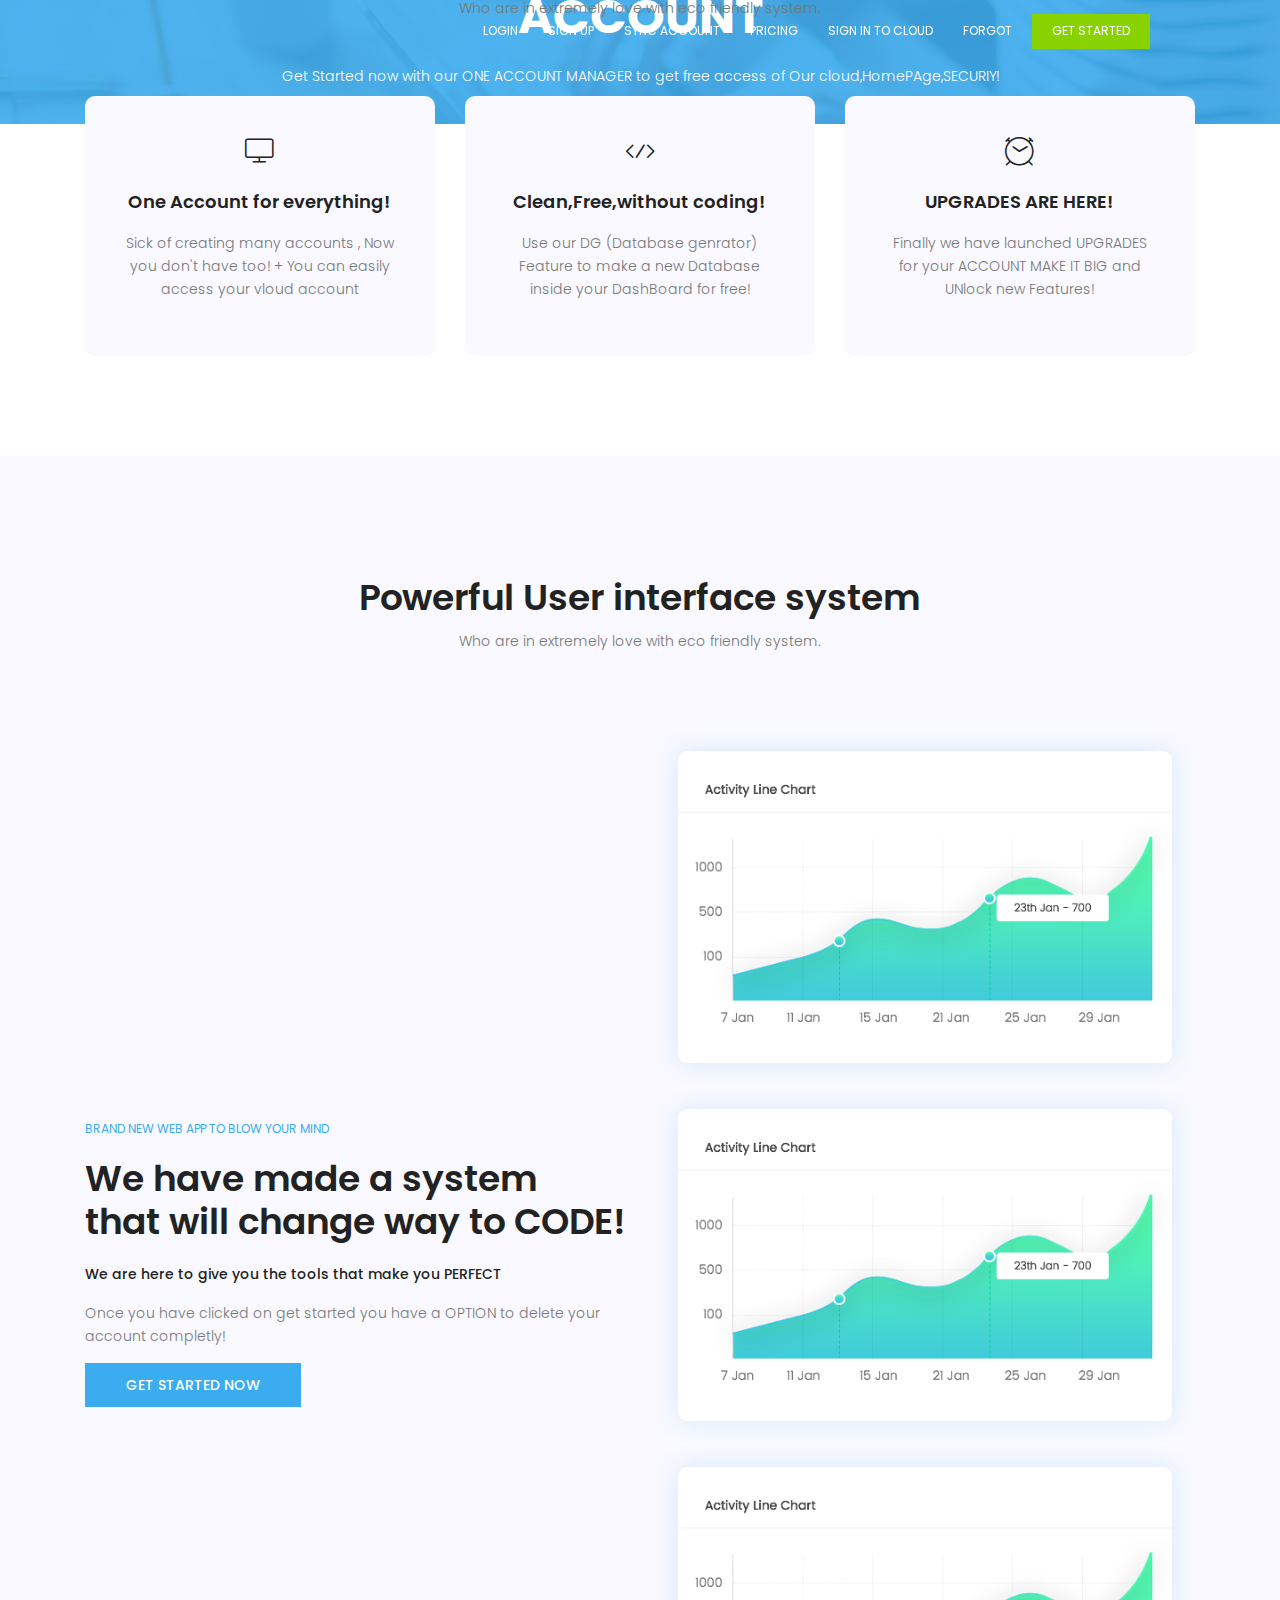
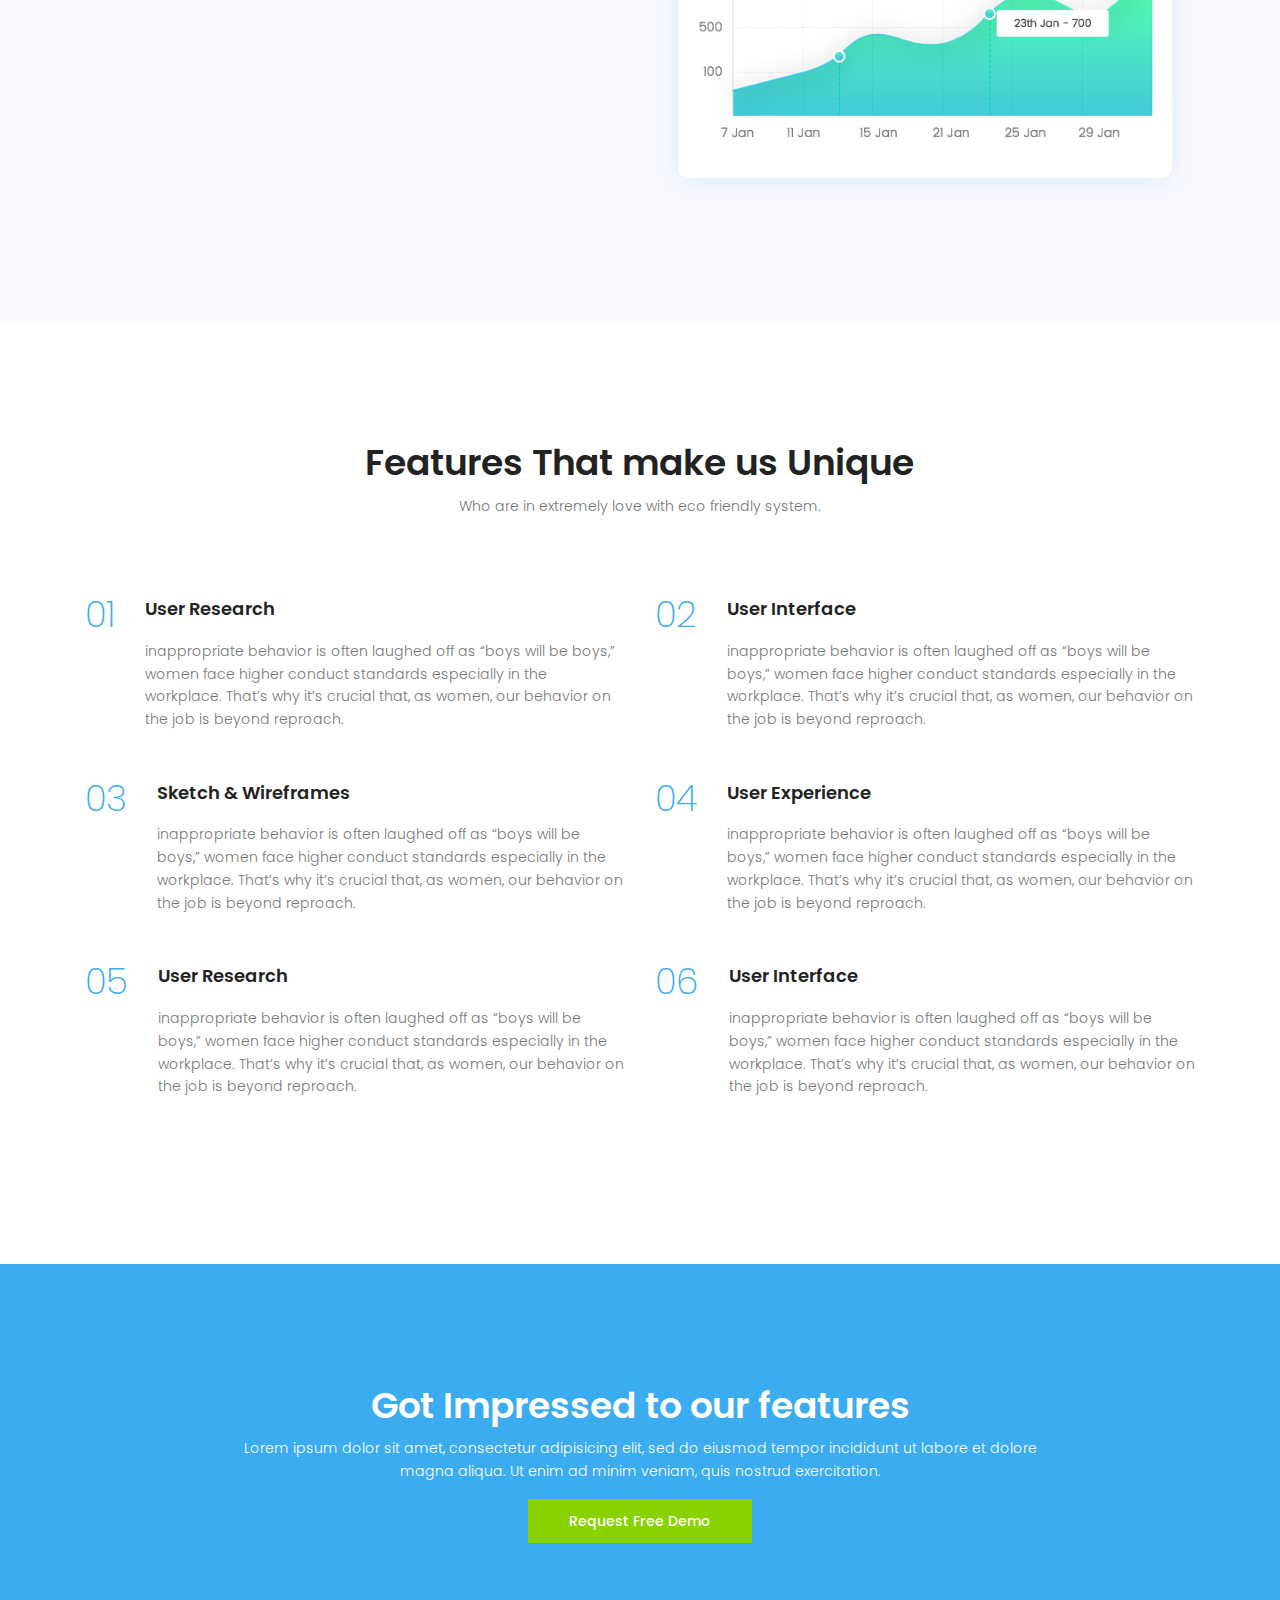
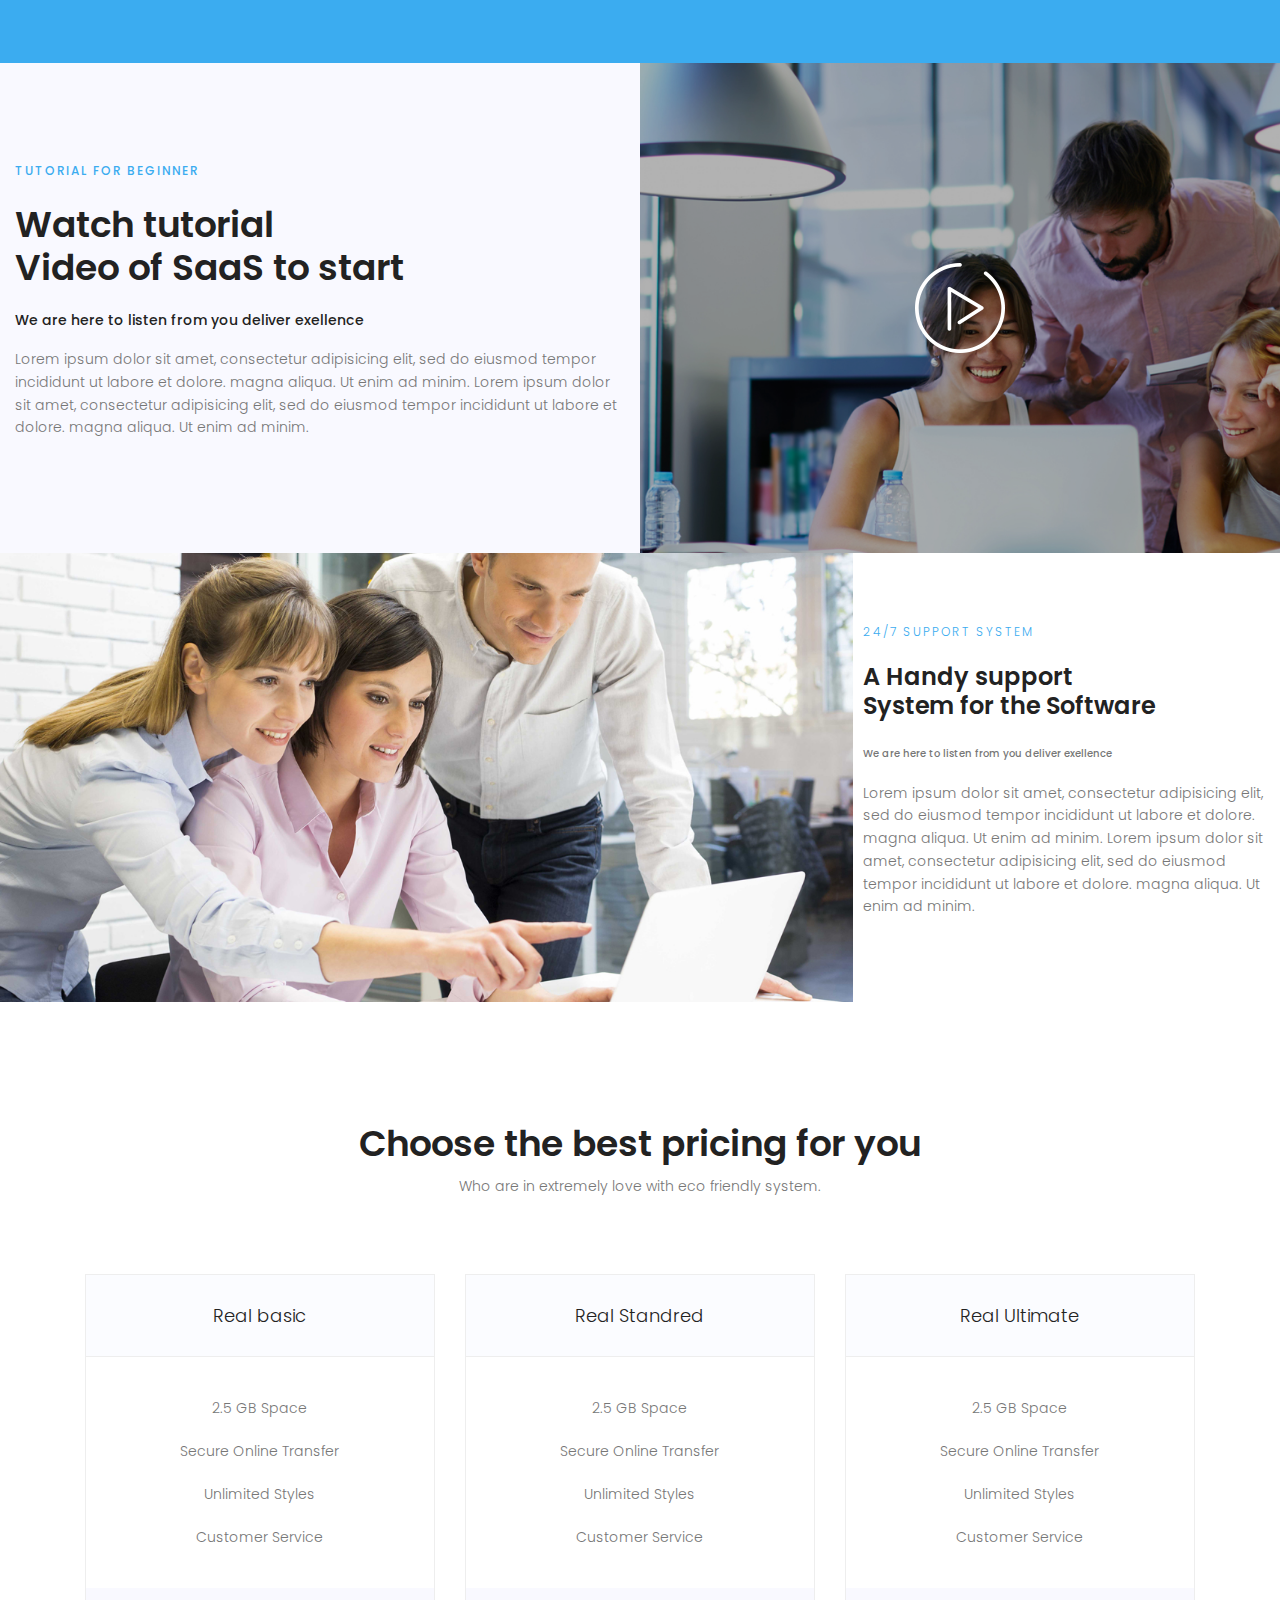
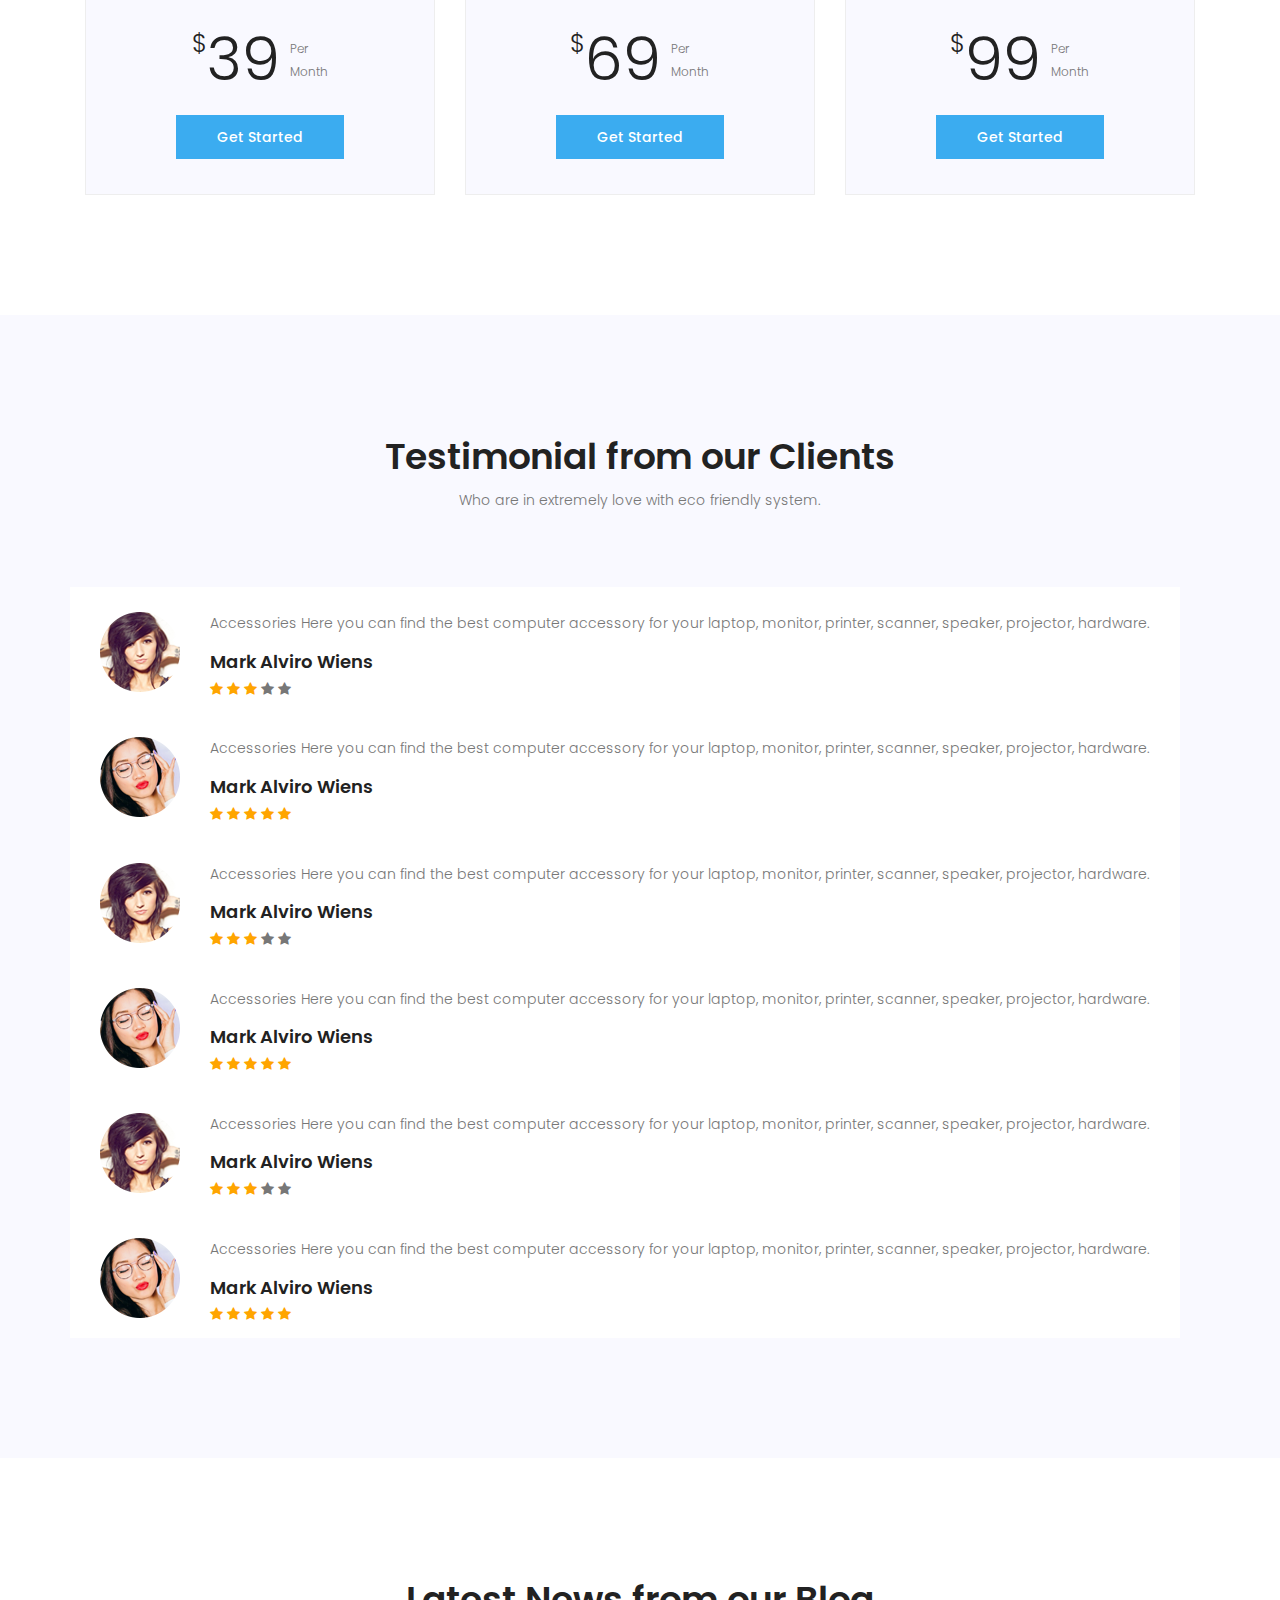
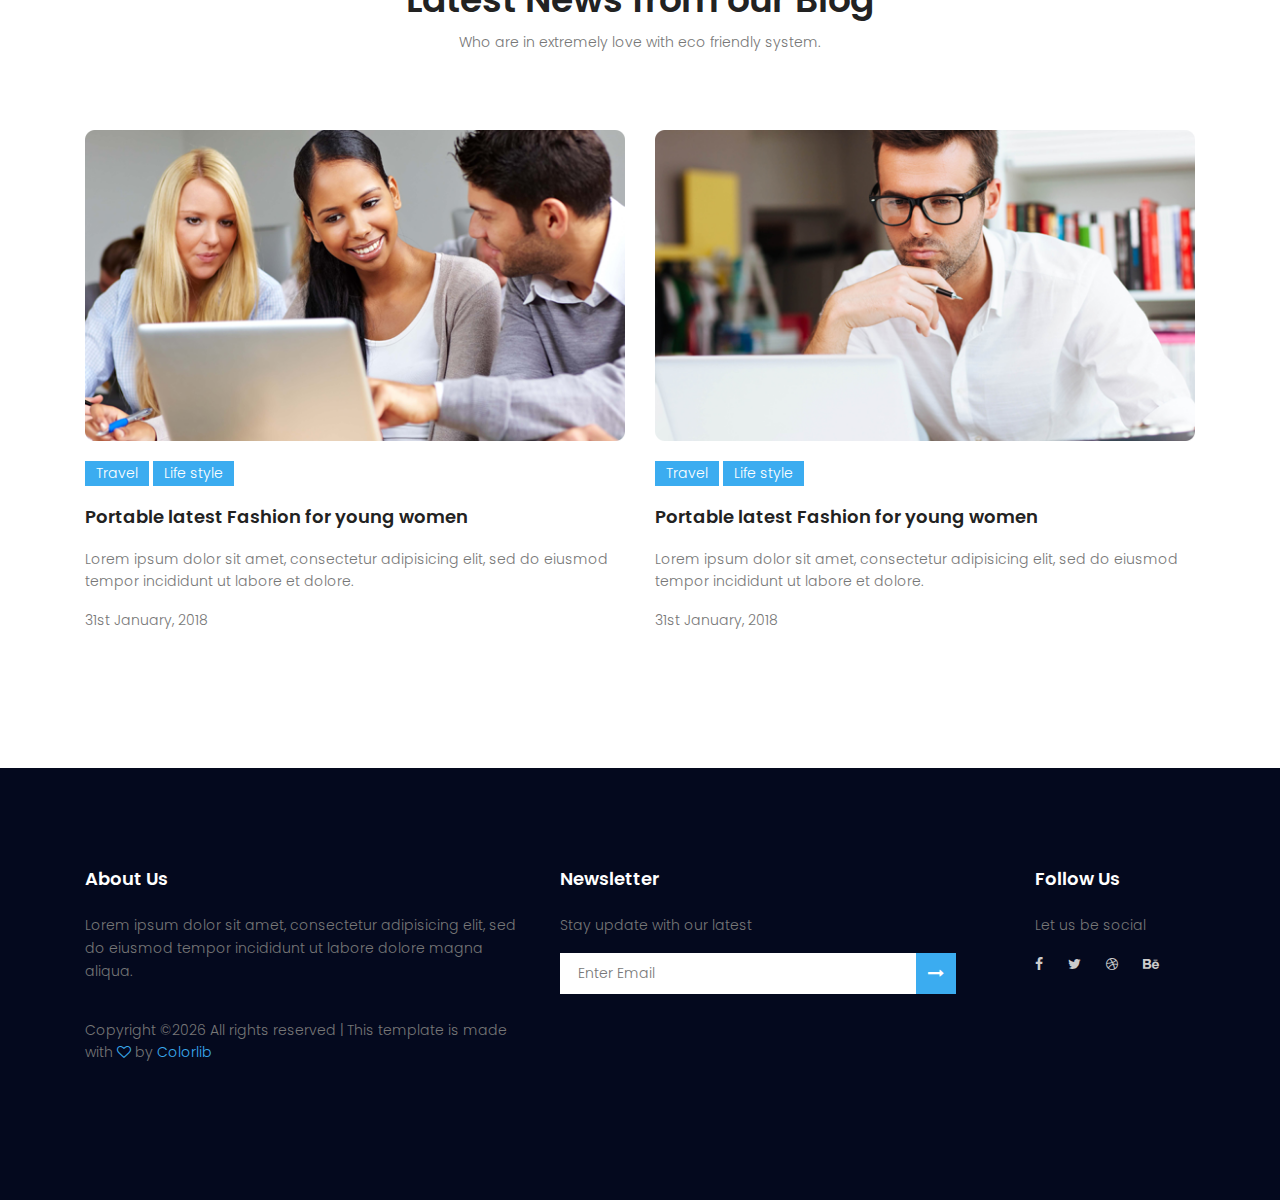
==== commit 356485a7: "Add files via upload" ====
--- a/index.html
+++ b/index.html
@@ -1,109 +1,648 @@
-<!DOCTYPE html>
-<html lang="en">
-<head>
-	<title>Login V11</title>
-	<meta charset="UTF-8">
-	<meta name="viewport" content="width=device-width, initial-scale=1">
-<!--===============================================================================================-->	
-	<link rel="icon" type="image/png" href="images/icons/favicon.ico"/>
-<!--===============================================================================================-->
-	<link rel="stylesheet" type="text/css" href="vendor/bootstrap/css/bootstrap.min.css">
-<!--===============================================================================================-->
-	<link rel="stylesheet" type="text/css" href="fonts/font-awesome-4.7.0/css/font-awesome.min.css">
-<!--===============================================================================================-->
-	<link rel="stylesheet" type="text/css" href="fonts/Linearicons-Free-v1.0.0/icon-font.min.css">
-<!--===============================================================================================-->
-	<link rel="stylesheet" type="text/css" href="vendor/animate/animate.css">
-<!--===============================================================================================-->	
-	<link rel="stylesheet" type="text/css" href="vendor/css-hamburgers/hamburgers.min.css">
-<!--===============================================================================================-->
-	<link rel="stylesheet" type="text/css" href="vendor/select2/select2.min.css">
-<!--===============================================================================================-->
-	<link rel="stylesheet" type="text/css" href="css/util.css">
-	<link rel="stylesheet" type="text/css" href="css/main.css">
-<!--===============================================================================================-->
-</head>
-<body>
-	
-	<div class="limiter">
-		<div class="container-login100">
-			<div class="wrap-login100 p-l-50 p-r-50 p-t-77 p-b-30">
-				<form class="login100-form validate-form">
-					<span class="login100-form-title p-b-55">
-						Sign In with your account
-					</span>
-
-					<div class="wrap-input100 validate-input m-b-16" data-validate = "Valid email is required: ex@abc.xyz">
-						<input class="input100" type="text" name="email" placeholder="Email">
-						<span class="focus-input100"></span>
-						<span class="symbol-input100">
-							<span class="lnr lnr-envelope"></span>
-						</span>
-					</div>
-
-					<div class="wrap-input100 validate-input m-b-16" data-validate = "Password is required">
-						<input class="input100" type="password" name="pass" placeholder="Password">
-						<span class="focus-input100"></span>
-						<span class="symbol-input100">
-							<span class="lnr lnr-lock"></span>
-						</span>
-					</div>
-
-					<div class="contact100-form-checkbox m-l-4">
-						<input class="input-checkbox100" id="ckb1" type="checkbox" name="remember-me">
-						<label class="label-checkbox100" for="ckb1">
-							Remember me
-						</label>
-					</div>
-					
-					<div class="container-login100-form-btn p-t-25">
-						<button class="login100-form-btn">
-							Sign In with your account
-						</button>
-					</div>
-
-					<div class="text-center w-full p-t-42 p-b-22">
-						<span class="txt1">
-							Or login with
-						</span>
-					</div>
-
-					<a href="#" class="btn-face m-b-10">
-						<i class="fa fa-facebook-official"></i>
-						Facebook
-					</a>
-
-					<a href="#" class="btn-google m-b-10">
-						<img src="images/icons/icon-google.png" alt="GOOGLE">
-						Google
-					</a>
-
-					<div class="text-center w-full p-t-115">
-						<span class="txt1">
-							Not a member?
-						</span>
-
-						<a class="txt1 bo1 hov1" href="#">
-							Sign up now							
-						</a>
-					</div>
-				</form>
-			</div>
-		</div>
-	</div>
-	
-	
-
-	
-<!--===============================================================================================-->	
-	<script src="vendor/jquery/jquery-3.2.1.min.js"></script>
-<!--===============================================================================================-->
-	<script src="vendor/bootstrap/js/popper.js"></script>
-	<script src="vendor/bootstrap/js/bootstrap.min.js"></script>
-<!--===============================================================================================-->
-	<script src="vendor/select2/select2.min.js"></script>
-<!--===============================================================================================-->
-	<script src="js/main.js"></script>
-
-</body>
-</html>+	<!DOCTYPE html>
+	<html lang="zxx" class="no-js">
+	<head>
+		<!-- Mobile Specific Meta -->
+		<meta name="viewport" content="width=device-width, initial-scale=1, shrink-to-fit=no">
+		<!-- Favicon-->
+		<link rel="shortcut icon" href="img/fav.png">
+		<!-- Author Meta -->
+		<meta name="author" content="codepixer">
+		<!-- Meta Description -->
+		<meta name="description" content="">
+		<!-- Meta Keyword -->
+		<meta name="keywords" content="">
+		<!-- meta character set -->
+		<meta charset="UTF-8">
+		<!-- Site Title -->
+		<title>Saas</title>
+
+		<link href="https://fonts.googleapis.com/css?family=Poppins:100,200,400,300,500,600,700" rel="stylesheet"> 
+			<!--
+			CSS
+			============================================= -->
+			<link rel="stylesheet" href="css/linearicons.css">
+			<link rel="stylesheet" href="css/font-awesome.min.css">
+			<link rel="stylesheet" href="css/bootstrap.css">
+			<link rel="stylesheet" href="css/magnific-popup.css">
+			<link rel="stylesheet" href="css/nice-select.css">					
+			<link rel="stylesheet" href="css/animate.min.css">
+			<link rel="stylesheet" href="css/owl.carousel.css">
+			<link rel="stylesheet" href="css/main.css">
+		</head>
+		<body>
+
+			  <header id="header" id="home">
+			    <div class="container">
+			    	<div class="row align-items-center justify-content-between d-flex">
+				      <div id="logo">
+				        <a href="index.html"><img src="img/logo.png" alt="" title="" /></a>
+				      </div>
+				      <nav id="nav-menu-container">
+				        <ul class="nav-menu">
+				          <li class="menu-active"><a href="login">Login</a></li>
+				          <li><a href="register">Sign Up</a></li>
+				          <li><a href="sync">SYNC ACCOUNT</a></li>
+				          <li><a href="#price">Pricing</a></li>
+				          <li><a href="demo">Sign In to CLOUD</a></li>
+				          <li class="menu-has-children"><a href="">FORGOT</a>
+				            <ul>
+				              <li><a href="fpassword">Forgot Password?</a></li>
+				              <li><a href="fusername">Forgot Username/Email</a></li>
+				            </ul>
+				          </li>
+				          <li><a class="ticker-btn" href="start">Get Started</a></li>				          
+				        </ul>
+				      </nav><!-- #nav-menu-container -->		    		
+			    	</div>
+			    </div>
+			  </header><!-- #header -->
+
+
+			<!-- start banner Area -->
+			<section class="banner-area relative" id="home">
+				<div class="overlay overlay-bg"></div>	
+				<div class="container">
+					<div class="row fullscreen d-flex align-items-center justify-content-center">
+						<div class="banner-content col-lg-8">
+							<h1 class="text-white">
+								Store everything In your ACCOUNT			
+							</h1>
+							<p class="pt-20 pb-20 text-white">
+								Get Started now with our ONE ACCOUNT MANAGER to get free access of Our cloud,HomePAge,SECURIY!
+							</p>
+						</div>											
+					</div>
+				</div>					
+			</section>
+			<!-- End banner Area -->	
+
+			<!-- Start feature Area -->
+			<section class="feature-area pb-100" id="service">
+				<div class="container">
+					<div class="row mockup-container">
+						<img class="mx-auto d-block img-fluid" src="img/laptop.png" alt="">
+					</div>
+					<div class="row d-flex justify-content-center">
+						<div class="menu-content pt-100 pb-60 col-lg-10">
+							<div class="title text-center">
+								<h1 class="mb-10">Our Most Unique Features</h1>
+								<p>Who are in extremely love with eco friendly system.</p>
+							</div>
+						</div>
+					</div>						
+					<div class="row">
+						<div class="col-lg-4">
+							<div class="single-feature">
+								<span class="lnr lnr-screen"></span>
+								<h4>
+									One Account for everything!
+								</h4>
+								<p>
+									Sick of creating many accounts , Now you  don't have too! + You can easily access your vloud account
+								</p>
+							</div>
+						</div>
+						<div class="col-lg-4">
+							<div class="single-feature">
+								<span class="lnr lnr-code"></span>
+								<h4>
+									Clean,Free,without coding!
+								</h4>
+								<p>
+									Use our DG (Database genrator) Feature to make a new Database inside your DashBoard for free!
+								</p>
+							</div>
+						</div>
+						<div class="col-lg-4">
+							<div class="single-feature">
+								<span class="lnr lnr-clock"></span>
+								<h4>
+									UPGRADES ARE HERE!
+								</h4>
+								<p>
+									Finally we have launched UPGRADES for your ACCOUNT MAKE IT BIG and UNlock new Features!
+								</p>
+							</div>
+						</div>												
+					</div>
+				</div>	
+			</section>
+			<!-- End feature Area -->
+			
+			<!-- Start about Area -->
+			<section class="about-area section-gap">
+				<div class="container">
+					<div class="row d-flex justify-content-center">
+						<div class="menu-content pb-60 col-lg-10">
+							<div class="title text-center">
+								<h1 class="mb-10">Powerful User interface system</h1>
+								<p>Who are in extremely love with eco friendly system.</p>
+							</div>
+						</div>
+					</div>						
+					<div class="row align-items-center">
+						<div class="col-lg-6 about-left">
+							<h6>Brand new web app to blow your mind</h6>
+							<h1>
+								We have made a system <br>
+								that will change way to CODE!
+							</h1>
+							<p>
+								<span>
+									We are here to give you the tools that make you PERFECT
+								</span>
+							</p>
+							<p>
+								Once you have clicked on get started you have a OPTION to delete your account completly!
+							</p>
+							<a class="primary-btn" href="start">Get Started now</a>
+						</div>
+						<div class="col-lg-6 about-right">
+							<div class="active-about-carusel">
+								<div class="single-carusel item">
+									<img class="img-fluid" src="img/about-img.png" alt="">
+								</div>
+								<div class="single-carusel item">
+									<img class="img-fluid" src="img/about-img.png" alt="">
+								</div>
+								<div class="single-carusel item">
+									<img class="img-fluid" src="img/about-img.png" alt="">
+								</div>																
+							</div>
+						</div>
+					</div>
+				</div>	
+			</section>
+			<!-- End about Area -->
+			
+			<!-- Start service Area -->
+			<section class="service-area section-gap" id="feature">
+				<div class="container">
+					<div class="row d-flex justify-content-center">
+						<div class="menu-content pb-60 col-lg-10">
+							<div class="title text-center">
+								<h1 class="mb-10">Features That make us Unique</h1>
+								<p>Who are in extremely love with eco friendly system.</p>
+							</div>
+						</div>
+					</div>					
+					<div class="row">
+						<div class="col-lg-6 secvice-left">
+							<div class="single-service d-flex flex-row pb-30">
+								<div class="icon">
+									<h1>01</h1>
+								</div>
+								<div class="desc">
+									<h4>User Research</h4>
+									<p>
+										inappropriate behavior is often laughed off as “boys will be boys,” women face higher conduct standards especially in the workplace. That’s why it’s crucial that, as women, our behavior on the job is beyond reproach.
+									</p>
+								</div>
+							</div>
+							<div class="single-service d-flex flex-row pb-30">
+								<div class="icon">
+									<h1>03</h1>
+								</div>
+								<div class="desc">
+									<h4>Sketch & Wireframes</h4>
+									<p>
+										inappropriate behavior is often laughed off as “boys will be boys,” women face higher conduct standards especially in the workplace. That’s why it’s crucial that, as women, our behavior on the job is beyond reproach.
+									</p>
+								</div>
+							</div>
+							<div class="single-service d-flex flex-row pb-30">
+								<div class="icon">
+									<h1>05</h1>
+								</div>
+								<div class="desc">
+									<h4>User Research</h4>
+									<p>
+										inappropriate behavior is often laughed off as “boys will be boys,” women face higher conduct standards especially in the workplace. That’s why it’s crucial that, as women, our behavior on the job is beyond reproach.
+									</p>
+								</div>
+							</div>														
+						</div>
+						<div class="col-lg-6 secvice-right">
+							<div class="single-service d-flex flex-row pb-30">
+								<div class="icon">
+									<h1>02</h1>
+								</div>
+								<div class="desc">
+									<h4>User Interface</h4>
+									<p>
+										inappropriate behavior is often laughed off as “boys will be boys,” women face higher conduct standards especially in the workplace. That’s why it’s crucial that, as women, our behavior on the job is beyond reproach.
+									</p>
+								</div>
+							</div>
+							<div class="single-service d-flex flex-row pb-30">
+								<div class="icon">
+									<h1>04</h1>
+								</div>
+								<div class="desc">
+									<h4>User Experience</h4>
+									<p>
+										inappropriate behavior is often laughed off as “boys will be boys,” women face higher conduct standards especially in the workplace. That’s why it’s crucial that, as women, our behavior on the job is beyond reproach.
+									</p>
+								</div>
+							</div>
+							<div class="single-service d-flex flex-row pb-30">
+								<div class="icon">
+									<h1>06</h1>
+								</div>
+								<div class="desc">
+									<h4>User Interface</h4>
+									<p>
+										inappropriate behavior is often laughed off as “boys will be boys,” women face higher conduct standards especially in the workplace. That’s why it’s crucial that, as women, our behavior on the job is beyond reproach.
+									</p>
+								</div>
+							</div>														
+						</div>						
+					</div>
+				</div>	
+			</section>
+			<!-- End service Area -->
+				
+
+			<!-- Start callto-action Area -->
+			<section class="callto-action-area relative section-gap">
+				<div class="overlay overlay-bg"></div>	
+				<div class="container">
+					<div class="row d-flex justify-content-center">
+						<div class="menu-content col-lg-9">
+							<div class="title text-center">
+								<h1 class="mb-10 text-white">Got Impressed to our features</h1>
+								<p class="text-white">Lorem ipsum dolor sit amet, consectetur adipisicing elit, sed do eiusmod tempor incididunt ut labore  et dolore magna aliqua. Ut enim ad minim veniam, quis nostrud exercitation.</p>
+								<a class="primary-btn" href="#">Request Free Demo</a>
+							</div>
+						</div>
+					</div>	
+				</div>	
+			</section>
+			<!-- End calto-action Area -->
+			
+
+			<!-- Start home-video Area -->
+			<section class="home-video-area">
+				<div class="container-fluid">
+					<div class="row justify-content-end align-items-center">
+						<div class="col-lg-4 no-padding video-right">
+							<p class="top-title">Tutorial for beginner</p>
+							<h1>Watch tutorial <br>
+							Video of SaaS to start</h1>
+							<p><span>We are here to listen from you deliver exellence</span></p>
+							<p>
+								Lorem ipsum dolor sit amet, consectetur adipisicing elit, sed do eiusmod tempor incididunt ut labore et dolore. magna aliqua. Ut enim ad minim. Lorem ipsum dolor sit amet, consectetur adipisicing elit, sed do eiusmod tempor incididunt ut labore et dolore. magna aliqua. Ut enim ad minim.
+							</p>
+						</div>
+						<section class="video-area col-lg-6">
+							<div class="overlay overlay-bg"></div>
+							<div class="container">
+								<div class="video-content">
+									<a href="http://www.youtube.com/watch?v=0O2aH4XLbto" class="play-btn"><img src="img/play-btn.png" alt=""></a>
+								</div>
+							</div>
+						</section>											
+					</div>
+				</div>	
+			</section>
+			<!-- End home-aboutus Area -->
+
+
+			<!-- Start home-aboutus Area -->
+			<section class="home-aboutus-area">
+				<div class="container-fluid">
+					<div class="row justify-content-center align-items-center">
+						<div class="col-lg-8 no-padding about-left relative">
+							<div class="overlay overlay-bg"></div>	
+							<img class="img-fluid" src="img/f2.jpg" alt="">
+						</div>
+						<div class="col-lg-4 no-padding about-right">
+							<p class="top-title">24/7 Support system</p>
+							<h1>A Handy support <br>
+							System for the Software</h1>
+							<p><span>We are here to listen from you deliver exellence</span></p>
+							<p>
+								Lorem ipsum dolor sit amet, consectetur adipisicing elit, sed do eiusmod tempor incididunt ut labore et dolore. magna aliqua. Ut enim ad minim. Lorem ipsum dolor sit amet, consectetur adipisicing elit, sed do eiusmod tempor incididunt ut labore et dolore. magna aliqua. Ut enim ad minim.
+							</p>
+						</div>
+					</div>
+				</div>	
+			</section>
+			<!-- End home-aboutus Area -->			
+		
+			<!-- Start price Area -->
+			<section class="price-area section-gap" id="price">
+				<div class="container">
+					<div class="row d-flex justify-content-center">
+						<div class="menu-content pb-60 col-lg-8">
+							<div class="title text-center">
+								<h1 class="mb-10">Choose the best pricing for you</h1>
+								<p>Who are in extremely love with eco friendly system.</p>
+							</div>
+						</div>
+					</div>						
+					<div class="row">
+						<div class="col-lg-4">
+							<div class="single-price no-padding">
+								<div class="price-top">
+									<h4>Real basic</h4>
+								</div>
+								<ul class="lists">
+									<li>2.5 GB Space</li>
+									<li>Secure Online Transfer</li>
+									<li>Unlimited Styles</li>
+									<li>Customer Service</li>
+								</ul>
+								<div class="price-bottom">
+									<div class="price-wrap d-flex flex-row justify-content-center">
+										<span class="price">$</span><h1> 39 </h1><span class="time">Per <br> Month</span>
+									</div>
+									<a href="#" class="primary-btn header-btn">Get Started</a>
+								</div>
+								
+							</div>
+						</div>
+						<div class="col-lg-4">
+							<div class="single-price no-padding">
+								<div class="price-top">
+									<h4>Real Standred</h4>
+								</div>
+								<ul class="lists">
+									<li>2.5 GB Space</li>
+									<li>Secure Online Transfer</li>
+									<li>Unlimited Styles</li>
+									<li>Customer Service</li>
+								</ul>
+								<div class="price-bottom">
+									<div class="price-wrap d-flex flex-row justify-content-center">
+										<span class="price">$</span><h1> 69 </h1><span class="time">Per <br> Month</span>
+									</div>
+									<a href="#" class="primary-btn header-btn">Get Started</a>
+								</div>
+							</div>
+						</div>
+						<div class="col-lg-4">
+							<div class="single-price no-padding">
+								<div class="price-top">
+									<h4>Real Ultimate</h4>
+								</div>
+								<ul class="lists">
+									<li>2.5 GB Space</li>
+									<li>Secure Online Transfer</li>
+									<li>Unlimited Styles</li>
+									<li>Customer Service</li>
+								</ul>
+								<div class="price-bottom">
+									<div class="price-wrap d-flex flex-row justify-content-center">
+										<span class="price">$</span><h1> 99 </h1><span class="time">Per <br> Month</span>
+									</div>
+									<a href="#" class="primary-btn header-btn">Get Started</a>
+								</div>
+							</div>				
+						</div>								
+					</div>
+				</div>	
+			</section>
+			<!-- End price Area -->
+
+			<!-- Start testimonial Area -->
+			<section class="testimonial-area relative section-gap" id="testimonial">
+				<div class="container">
+					<div class="row d-flex justify-content-center">
+						<div class="menu-content pb-60 col-lg-8">
+							<div class="title text-center">
+								<h1 class="mb-10">Testimonial from our Clients</h1>
+								<p>Who are in extremely love with eco friendly system.</p>
+							</div>
+						</div>
+					</div>						
+					<div class="row">
+						<div class="active-testimonial">
+							<div class="single-testimonial item d-flex flex-row">
+								<div class="thumb">
+									<img class="img-fluid" src="img/t1.png" alt="">
+								</div>
+								<div class="desc">
+									<p>
+										Accessories Here you can find the best computer accessory for your laptop, monitor, printer, scanner, speaker, projector, hardware.
+									</p>
+									<h4 mt-30>Mark Alviro Wiens</h4>
+									<div class="star">
+										<span class="fa fa-star checked"></span>
+										<span class="fa fa-star checked"></span>
+										<span class="fa fa-star checked"></span>
+										<span class="fa fa-star"></span>
+										<span class="fa fa-star"></span>
+									</div>
+								</div>
+							</div>
+							<div class="single-testimonial item d-flex flex-row">
+								<div class="thumb">
+									<img class="img-fluid" src="img/t2.png" alt="">
+								</div>
+								<div class="desc">
+									<p>
+										Accessories Here you can find the best computer accessory for your laptop, monitor, printer, scanner, speaker, projector, hardware.
+									</p>
+									<h4 mt-30>Mark Alviro Wiens</h4>
+									<div class="star">
+										<span class="fa fa-star checked"></span>
+										<span class="fa fa-star checked"></span>
+										<span class="fa fa-star checked"></span>
+										<span class="fa fa-star checked"></span>
+										<span class="fa fa-star checked"></span>
+									</div>
+								</div>
+							</div>	
+							<div class="single-testimonial item d-flex flex-row">
+								<div class="thumb">
+									<img class="img-fluid" src="img/t1.png" alt="">
+								</div>
+								<div class="desc">
+									<p>
+										Accessories Here you can find the best computer accessory for your laptop, monitor, printer, scanner, speaker, projector, hardware.
+									</p>
+									<h4 mt-30>Mark Alviro Wiens</h4>
+									<div class="star">
+										<span class="fa fa-star checked"></span>
+										<span class="fa fa-star checked"></span>
+										<span class="fa fa-star checked"></span>
+										<span class="fa fa-star"></span>
+										<span class="fa fa-star"></span>
+									</div>
+								</div>
+							</div>
+							<div class="single-testimonial item d-flex flex-row">
+								<div class="thumb">
+									<img class="img-fluid" src="img/t2.png" alt="">
+								</div>
+								<div class="desc">
+									<p>
+										Accessories Here you can find the best computer accessory for your laptop, monitor, printer, scanner, speaker, projector, hardware.
+									</p>
+									<h4 mt-30>Mark Alviro Wiens</h4>
+									<div class="star">
+										<span class="fa fa-star checked"></span>
+										<span class="fa fa-star checked"></span>
+										<span class="fa fa-star checked"></span>
+										<span class="fa fa-star checked"></span>
+										<span class="fa fa-star checked"></span>
+									</div>
+								</div>
+							</div>									
+							<div class="single-testimonial item d-flex flex-row">
+								<div class="thumb">
+									<img class="img-fluid" src="img/t1.png" alt="">
+								</div>
+								<div class="desc">
+									<p>
+										Accessories Here you can find the best computer accessory for your laptop, monitor, printer, scanner, speaker, projector, hardware.
+									</p>
+									<h4 mt-30>Mark Alviro Wiens</h4>
+									<div class="star">
+										<span class="fa fa-star checked"></span>
+										<span class="fa fa-star checked"></span>
+										<span class="fa fa-star checked"></span>
+										<span class="fa fa-star"></span>
+										<span class="fa fa-star"></span>
+									</div>
+								</div>
+							</div>
+							<div class="single-testimonial item d-flex flex-row">
+								<div class="thumb">
+									<img class="img-fluid" src="img/t2.png" alt="">
+								</div>
+								<div class="desc">
+									<p>
+										Accessories Here you can find the best computer accessory for your laptop, monitor, printer, scanner, speaker, projector, hardware.
+									</p>
+									<h4 mt-30>Mark Alviro Wiens</h4>
+									<div class="star">
+										<span class="fa fa-star checked"></span>
+										<span class="fa fa-star checked"></span>
+										<span class="fa fa-star checked"></span>
+										<span class="fa fa-star checked"></span>
+										<span class="fa fa-star checked"></span>
+									</div>
+								</div>
+							</div>								
+						</div>					
+					</div>
+				</div>	
+			</section>
+			<!-- End testimonial Area -->
+			
+			
+			<!-- Start latest-blog Area -->
+			<section class="latest-blog-area section-gap" id="blog">
+				<div class="container">
+					<div class="row d-flex justify-content-center">
+						<div class="menu-content pb-60 col-lg-8">
+							<div class="title text-center">
+								<h1 class="mb-10">Latest News from our Blog</h1>
+								<p>Who are in extremely love with eco friendly system.</p>
+							</div>
+						</div>
+					</div>					
+					<div class="row">
+						<div class="col-lg-6 single-blog">
+							<img class="img-fluid" src="img/b1.png" alt="">
+							<ul class="tags">
+								<li><a href="#">Travel</a></li>
+								<li><a href="#">Life style</a></li>
+							</ul>
+							<a href="#"><h4>Portable latest Fashion for young women</h4></a>
+							<p>
+								Lorem ipsum dolor sit amet, consectetur adipisicing elit, sed do eiusmod tempor incididunt ut labore  et dolore.
+							</p>
+							<p class="post-date">31st January, 2018</p>
+						</div>
+						<div class="col-lg-6 single-blog">
+							<img class="img-fluid" src="img/b2.png" alt="">
+							<ul class="tags">
+								<li><a href="#">Travel</a></li>
+								<li><a href="#">Life style</a></li>
+							</ul>
+							<a href="#"><h4>Portable latest Fashion for young women</h4></a>
+							<p>
+								Lorem ipsum dolor sit amet, consectetur adipisicing elit, sed do eiusmod tempor incididunt ut labore  et dolore.
+							</p>
+							<p class="post-date">31st January, 2018</p>
+						</div>						
+					</div>
+				</div>	
+			</section>
+			<!-- End latest-blog Area -->
+			
+
+			<!-- start footer Area -->		
+			<footer class="footer-area section-gap">
+				<div class="container">
+					<div class="row">
+						<div class="col-lg-5 col-md-6 col-sm-6">
+							<div class="single-footer-widget">
+								<h6>About Us</h6>
+								<p>
+									Lorem ipsum dolor sit amet, consectetur adipisicing elit, sed do eiusmod tempor incididunt ut labore dolore magna aliqua.
+								</p>
+								<p class="footer-text">
+									<!-- Link back to Colorlib can't be removed. Template is licensed under CC BY 3.0. -->
+Copyright &copy;<script>document.write(new Date().getFullYear());</script> All rights reserved | This template is made with <i class="fa fa-heart-o" aria-hidden="true"></i> by <a href="https://colorlib.com" target="_blank">Colorlib</a>
+<!-- Link back to Colorlib can't be removed. Template is licensed under CC BY 3.0. -->
+								</p>	
+							</div>
+						</div>
+						<div class="col-lg-5  col-md-6 col-sm-6">
+							<div class="single-footer-widget">
+								<h6>Newsletter</h6>
+								<p>Stay update with our latest</p>
+								<div class="" id="mc_embed_signup">
+									<form target="_blank" novalidate="true" action="https://spondonit.us12.list-manage.com/subscribe/post?u=1462626880ade1ac87bd9c93a&amp;id=92a4423d01" method="get" class="form-inline">
+										<input class="form-control" name="EMAIL" placeholder="Enter Email" onfocus="this.placeholder = ''" onblur="this.placeholder = 'Enter Email '" required="" type="email">
+			                            	<button class="click-btn btn btn-default"><i class="fa fa-long-arrow-right" aria-hidden="true"></i></button>
+			                            	<div style="position: absolute; left: -5000px;">
+												<input name="b_36c4fd991d266f23781ded980_aefe40901a" tabindex="-1" value="" type="text">
+											</div>
+
+										<div class="info"></div>
+									</form>
+								</div>
+							</div>
+						</div>						
+						<div class="col-lg-2 col-md-6 col-sm-6 social-widget">
+							<div class="single-footer-widget">
+								<h6>Follow Us</h6>
+								<p>Let us be social</p>
+								<div class="footer-social d-flex align-items-center">
+									<a href="#"><i class="fa fa-facebook"></i></a>
+									<a href="#"><i class="fa fa-twitter"></i></a>
+									<a href="#"><i class="fa fa-dribbble"></i></a>
+									<a href="#"><i class="fa fa-behance"></i></a>
+								</div>
+							</div>
+						</div>							
+					</div>
+				</div>
+			</footer>	
+			<!-- End footer Area -->		
+
+			<script src="js/vendor/jquery-2.2.4.min.js"></script>
+			<script src="https://cdnjs.cloudflare.com/ajax/libs/popper.js/1.12.9/umd/popper.min.js" integrity="sha384-ApNbgh9B+Y1QKtv3Rn7W3mgPxhU9K/ScQsAP7hUibX39j7fakFPskvXusvfa0b4Q" crossorigin="anonymous"></script>
+			<script src="js/vendor/bootstrap.min.js"></script>			
+			<script type="text/javascript" src="https://maps.googleapis.com/maps/api/js?key=AIzaSyBhOdIF3Y9382fqJYt5I_sswSrEw5eihAA"></script>
+  			<script src="js/easing.min.js"></script>			
+			<script src="js/hoverIntent.js"></script>
+			<script src="js/superfish.min.js"></script>	
+			<script src="js/jquery.ajaxchimp.min.js"></script>
+			<script src="js/jquery.magnific-popup.min.js"></script>	
+			<script src="js/owl.carousel.min.js"></script>			
+			<script src="js/jquery.sticky.js"></script>
+			<script src="js/jquery.nice-select.min.js"></script>			
+			<script src="js/parallax.min.js"></script>		
+			<script src="js/mail-script.js"></script>	
+			<script src="js/main.js"></script>	
+		</body>
+	</html>
+
+
+
--- a/css/linearicons.css
+++ b/css/linearicons.css
@@ -0,0 +1,536 @@
+@font-face {
+	font-family: 'Linearicons-Free';
+	src:url('../fonts/Linearicons-Free.eot?w118d');
+	src:url('../fonts/Linearicons-Free.eot?#iefixw118d') format('embedded-opentype'),
+		url('../fonts/Linearicons-Free.woff2?w118d') format('woff2'),
+		url('../fonts/Linearicons-Free.woff?w118d') format('woff'),
+		url('../fonts/Linearicons-Free.ttf?w118d') format('truetype'),
+		url('../fonts/Linearicons-Free.svg?w118d#Linearicons-Free') format('svg');
+	font-weight: normal;
+	font-style: normal;
+}
+
+.lnr {
+	font-family: 'Linearicons-Free';
+	speak: none;
+	font-style: normal;
+	font-weight: normal;
+	font-variant: normal;
+	text-transform: none;
+	line-height: 1;
+
+	/* Better Font Rendering =========== */
+	-webkit-font-smoothing: antialiased;
+	-moz-osx-font-smoothing: grayscale;
+}
+
+.lnr-home:before {
+	content: "\e800";
+}
+.lnr-apartment:before {
+	content: "\e801";
+}
+.lnr-pencil:before {
+	content: "\e802";
+}
+.lnr-magic-wand:before {
+	content: "\e803";
+}
+.lnr-drop:before {
+	content: "\e804";
+}
+.lnr-lighter:before {
+	content: "\e805";
+}
+.lnr-poop:before {
+	content: "\e806";
+}
+.lnr-sun:before {
+	content: "\e807";
+}
+.lnr-moon:before {
+	content: "\e808";
+}
+.lnr-cloud:before {
+	content: "\e809";
+}
+.lnr-cloud-upload:before {
+	content: "\e80a";
+}
+.lnr-cloud-download:before {
+	content: "\e80b";
+}
+.lnr-cloud-sync:before {
+	content: "\e80c";
+}
+.lnr-cloud-check:before {
+	content: "\e80d";
+}
+.lnr-database:before {
+	content: "\e80e";
+}
+.lnr-lock:before {
+	content: "\e80f";
+}
+.lnr-cog:before {
+	content: "\e810";
+}
+.lnr-trash:before {
+	content: "\e811";
+}
+.lnr-dice:before {
+	content: "\e812";
+}
+.lnr-heart:before {
+	content: "\e813";
+}
+.lnr-star:before {
+	content: "\e814";
+}
+.lnr-star-half:before {
+	content: "\e815";
+}
+.lnr-star-empty:before {
+	content: "\e816";
+}
+.lnr-flag:before {
+	content: "\e817";
+}
+.lnr-envelope:before {
+	content: "\e818";
+}
+.lnr-paperclip:before {
+	content: "\e819";
+}
+.lnr-inbox:before {
+	content: "\e81a";
+}
+.lnr-eye:before {
+	content: "\e81b";
+}
+.lnr-printer:before {
+	content: "\e81c";
+}
+.lnr-file-empty:before {
+	content: "\e81d";
+}
+.lnr-file-add:before {
+	content: "\e81e";
+}
+.lnr-enter:before {
+	content: "\e81f";
+}
+.lnr-exit:before {
+	content: "\e820";
+}
+.lnr-graduation-hat:before {
+	content: "\e821";
+}
+.lnr-license:before {
+	content: "\e822";
+}
+.lnr-music-note:before {
+	content: "\e823";
+}
+.lnr-film-play:before {
+	content: "\e824";
+}
+.lnr-camera-video:before {
+	content: "\e825";
+}
+.lnr-camera:before {
+	content: "\e826";
+}
+.lnr-picture:before {
+	content: "\e827";
+}
+.lnr-book:before {
+	content: "\e828";
+}
+.lnr-bookmark:before {
+	content: "\e829";
+}
+.lnr-user:before {
+	content: "\e82a";
+}
+.lnr-users:before {
+	content: "\e82b";
+}
+.lnr-shirt:before {
+	content: "\e82c";
+}
+.lnr-store:before {
+	content: "\e82d";
+}
+.lnr-cart:before {
+	content: "\e82e";
+}
+.lnr-tag:before {
+	content: "\e82f";
+}
+.lnr-phone-handset:before {
+	content: "\e830";
+}
+.lnr-phone:before {
+	content: "\e831";
+}
+.lnr-pushpin:before {
+	content: "\e832";
+}
+.lnr-map-marker:before {
+	content: "\e833";
+}
+.lnr-map:before {
+	content: "\e834";
+}
+.lnr-location:before {
+	content: "\e835";
+}
+.lnr-calendar-full:before {
+	content: "\e836";
+}
+.lnr-keyboard:before {
+	content: "\e837";
+}
+.lnr-spell-check:before {
+	content: "\e838";
+}
+.lnr-screen:before {
+	content: "\e839";
+}
+.lnr-smartphone:before {
+	content: "\e83a";
+}
+.lnr-tablet:before {
+	content: "\e83b";
+}
+.lnr-laptop:before {
+	content: "\e83c";
+}
+.lnr-laptop-phone:before {
+	content: "\e83d";
+}
+.lnr-power-switch:before {
+	content: "\e83e";
+}
+.lnr-bubble:before {
+	content: "\e83f";
+}
+.lnr-heart-pulse:before {
+	content: "\e840";
+}
+.lnr-construction:before {
+	content: "\e841";
+}
+.lnr-pie-chart:before {
+	content: "\e842";
+}
+.lnr-chart-bars:before {
+	content: "\e843";
+}
+.lnr-gift:before {
+	content: "\e844";
+}
+.lnr-diamond:before {
+	content: "\e845";
+}
+.lnr-linearicons:before {
+	content: "\e846";
+}
+.lnr-dinner:before {
+	content: "\e847";
+}
+.lnr-coffee-cup:before {
+	content: "\e848";
+}
+.lnr-leaf:before {
+	content: "\e849";
+}
+.lnr-paw:before {
+	content: "\e84a";
+}
+.lnr-rocket:before {
+	content: "\e84b";
+}
+.lnr-briefcase:before {
+	content: "\e84c";
+}
+.lnr-bus:before {
+	content: "\e84d";
+}
+.lnr-car:before {
+	content: "\e84e";
+}
+.lnr-train:before {
+	content: "\e84f";
+}
+.lnr-bicycle:before {
+	content: "\e850";
+}
+.lnr-wheelchair:before {
+	content: "\e851";
+}
+.lnr-select:before {
+	content: "\e852";
+}
+.lnr-earth:before {
+	content: "\e853";
+}
+.lnr-smile:before {
+	content: "\e854";
+}
+.lnr-sad:before {
+	content: "\e855";
+}
+.lnr-neutral:before {
+	content: "\e856";
+}
+.lnr-mustache:before {
+	content: "\e857";
+}
+.lnr-alarm:before {
+	content: "\e858";
+}
+.lnr-bullhorn:before {
+	content: "\e859";
+}
+.lnr-volume-high:before {
+	content: "\e85a";
+}
+.lnr-volume-medium:before {
+	content: "\e85b";
+}
+.lnr-volume-low:before {
+	content: "\e85c";
+}
+.lnr-volume:before {
+	content: "\e85d";
+}
+.lnr-mic:before {
+	content: "\e85e";
+}
+.lnr-hourglass:before {
+	content: "\e85f";
+}
+.lnr-undo:before {
+	content: "\e860";
+}
+.lnr-redo:before {
+	content: "\e861";
+}
+.lnr-sync:before {
+	content: "\e862";
+}
+.lnr-history:before {
+	content: "\e863";
+}
+.lnr-clock:before {
+	content: "\e864";
+}
+.lnr-download:before {
+	content: "\e865";
+}
+.lnr-upload:before {
+	content: "\e866";
+}
+.lnr-enter-down:before {
+	content: "\e867";
+}
+.lnr-exit-up:before {
+	content: "\e868";
+}
+.lnr-bug:before {
+	content: "\e869";
+}
+.lnr-code:before {
+	content: "\e86a";
+}
+.lnr-link:before {
+	content: "\e86b";
+}
+.lnr-unlink:before {
+	content: "\e86c";
+}
+.lnr-thumbs-up:before {
+	content: "\e86d";
+}
+.lnr-thumbs-down:before {
+	content: "\e86e";
+}
+.lnr-magnifier:before {
+	content: "\e86f";
+}
+.lnr-cross:before {
+	content: "\e870";
+}
+.lnr-menu:before {
+	content: "\e871";
+}
+.lnr-list:before {
+	content: "\e872";
+}
+.lnr-chevron-up:before {
+	content: "\e873";
+}
+.lnr-chevron-down:before {
+	content: "\e874";
+}
+.lnr-chevron-left:before {
+	content: "\e875";
+}
+.lnr-chevron-right:before {
+	content: "\e876";
+}
+.lnr-arrow-up:before {
+	content: "\e877";
+}
+.lnr-arrow-down:before {
+	content: "\e878";
+}
+.lnr-arrow-left:before {
+	content: "\e879";
+}
+.lnr-arrow-right:before {
+	content: "\e87a";
+}
+.lnr-move:before {
+	content: "\e87b";
+}
+.lnr-warning:before {
+	content: "\e87c";
+}
+.lnr-question-circle:before {
+	content: "\e87d";
+}
+.lnr-menu-circle:before {
+	content: "\e87e";
+}
+.lnr-checkmark-circle:before {
+	content: "\e87f";
+}
+.lnr-cross-circle:before {
+	content: "\e880";
+}
+.lnr-plus-circle:before {
+	content: "\e881";
+}
+.lnr-circle-minus:before {
+	content: "\e882";
+}
+.lnr-arrow-up-circle:before {
+	content: "\e883";
+}
+.lnr-arrow-down-circle:before {
+	content: "\e884";
+}
+.lnr-arrow-left-circle:before {
+	content: "\e885";
+}
+.lnr-arrow-right-circle:before {
+	content: "\e886";
+}
+.lnr-chevron-up-circle:before {
+	content: "\e887";
+}
+.lnr-chevron-down-circle:before {
+	content: "\e888";
+}
+.lnr-chevron-left-circle:before {
+	content: "\e889";
+}
+.lnr-chevron-right-circle:before {
+	content: "\e88a";
+}
+.lnr-crop:before {
+	content: "\e88b";
+}
+.lnr-frame-expand:before {
+	content: "\e88c";
+}
+.lnr-frame-contract:before {
+	content: "\e88d";
+}
+.lnr-layers:before {
+	content: "\e88e";
+}
+.lnr-funnel:before {
+	content: "\e88f";
+}
+.lnr-text-format:before {
+	content: "\e890";
+}
+.lnr-text-format-remove:before {
+	content: "\e891";
+}
+.lnr-text-size:before {
+	content: "\e892";
+}
+.lnr-bold:before {
+	content: "\e893";
+}
+.lnr-italic:before {
+	content: "\e894";
+}
+.lnr-underline:before {
+	content: "\e895";
+}
+.lnr-strikethrough:before {
+	content: "\e896";
+}
+.lnr-highlight:before {
+	content: "\e897";
+}
+.lnr-text-align-left:before {
+	content: "\e898";
+}
+.lnr-text-align-center:before {
+	content: "\e899";
+}
+.lnr-text-align-right:before {
+	content: "\e89a";
+}
+.lnr-text-align-justify:before {
+	content: "\e89b";
+}
+.lnr-line-spacing:before {
+	content: "\e89c";
+}
+.lnr-indent-increase:before {
+	content: "\e89d";
+}
+.lnr-indent-decrease:before {
+	content: "\e89e";
+}
+.lnr-pilcrow:before {
+	content: "\e89f";
+}
+.lnr-direction-ltr:before {
+	content: "\e8a0";
+}
+.lnr-direction-rtl:before {
+	content: "\e8a1";
+}
+.lnr-page-break:before {
+	content: "\e8a2";
+}
+.lnr-sort-alpha-asc:before {
+	content: "\e8a3";
+}
+.lnr-sort-amount-asc:before {
+	content: "\e8a4";
+}
+.lnr-hand:before {
+	content: "\e8a5";
+}
+.lnr-pointer-up:before {
+	content: "\e8a6";
+}
+.lnr-pointer-right:before {
+	content: "\e8a7";
+}
+.lnr-pointer-down:before {
+	content: "\e8a8";
+}
+.lnr-pointer-left:before {
+	content: "\e8a9";
+}
--- a/css/nice-select.css
+++ b/css/nice-select.css
@@ -0,0 +1,138 @@
+.nice-select {
+  -webkit-tap-highlight-color: transparent;
+  background-color: #fff;
+  border-radius: 5px;
+  border: solid 1px #e8e8e8;
+  box-sizing: border-box;
+  clear: both;
+  cursor: pointer;
+  display: block;
+  float: left;
+  font-family: inherit;
+  font-size: 14px;
+  font-weight: normal;
+  height: 42px;
+  line-height: 40px;
+  outline: none;
+  padding-left: 18px;
+  padding-right: 30px;
+  position: relative;
+  text-align: left !important;
+  -webkit-transition: all 0.2s ease-in-out;
+  transition: all 0.2s ease-in-out;
+  -webkit-user-select: none;
+     -moz-user-select: none;
+      -ms-user-select: none;
+          user-select: none;
+  white-space: nowrap;
+  width: auto; }
+  .nice-select:hover {
+    border-color: #dbdbdb; }
+  .nice-select:active, .nice-select.open, .nice-select:focus {
+    border-color: #999; }
+  .nice-select:after {
+    border-bottom: 2px solid #999;
+    border-right: 2px solid #999;
+    content: '';
+    display: block;
+    height: 5px;
+    margin-top: -4px;
+    pointer-events: none;
+    position: absolute;
+    right: 12px;
+    top: 50%;
+    -webkit-transform-origin: 66% 66%;
+        -ms-transform-origin: 66% 66%;
+            transform-origin: 66% 66%;
+    -webkit-transform: rotate(45deg);
+        -ms-transform: rotate(45deg);
+            transform: rotate(45deg);
+    -webkit-transition: all 0.15s ease-in-out;
+    transition: all 0.15s ease-in-out;
+    width: 5px; }
+  .nice-select.open:after {
+    -webkit-transform: rotate(-135deg);
+        -ms-transform: rotate(-135deg);
+            transform: rotate(-135deg); }
+  .nice-select.open .list {
+    opacity: 1;
+    pointer-events: auto;
+    -webkit-transform: scale(1) translateY(0);
+        -ms-transform: scale(1) translateY(0);
+            transform: scale(1) translateY(0); }
+  .nice-select.disabled {
+    border-color: #ededed;
+    color: #999;
+    pointer-events: none; }
+    .nice-select.disabled:after {
+      border-color: #cccccc; }
+  .nice-select.wide {
+    width: 100%; }
+    .nice-select.wide .list {
+      left: 0 !important;
+      right: 0 !important; }
+  .nice-select.right {
+    float: right; }
+    .nice-select.right .list {
+      left: auto;
+      right: 0; }
+  .nice-select.small {
+    font-size: 12px;
+    height: 36px;
+    line-height: 34px; }
+    .nice-select.small:after {
+      height: 4px;
+      width: 4px; }
+    .nice-select.small .option {
+      line-height: 34px;
+      min-height: 34px; }
+  .nice-select .list {
+    background-color: #fff;
+    border-radius: 5px;
+    box-shadow: 0 0 0 1px rgba(68, 68, 68, 0.11);
+    box-sizing: border-box;
+    margin-top: 4px;
+    opacity: 0;
+    overflow: hidden;
+    padding: 0;
+    pointer-events: none;
+    position: absolute;
+    top: 100%;
+    left: 0;
+    -webkit-transform-origin: 50% 0;
+        -ms-transform-origin: 50% 0;
+            transform-origin: 50% 0;
+    -webkit-transform: scale(0.75) translateY(-21px);
+        -ms-transform: scale(0.75) translateY(-21px);
+            transform: scale(0.75) translateY(-21px);
+    -webkit-transition: all 0.2s cubic-bezier(0.5, 0, 0, 1.25), opacity 0.15s ease-out;
+    transition: all 0.2s cubic-bezier(0.5, 0, 0, 1.25), opacity 0.15s ease-out;
+    z-index: 9; }
+    .nice-select .list:hover .option:not(:hover) {
+      background-color: transparent !important; }
+  .nice-select .option {
+    cursor: pointer;
+    font-weight: 400;
+    line-height: 40px;
+    list-style: none;
+    min-height: 40px;
+    outline: none;
+    padding-left: 18px;
+    padding-right: 29px;
+    text-align: left;
+    -webkit-transition: all 0.2s;
+    transition: all 0.2s; }
+    .nice-select .option:hover, .nice-select .option.focus, .nice-select .option.selected.focus {
+      background-color: #f6f6f6; }
+    .nice-select .option.selected {
+      font-weight: bold; }
+    .nice-select .option.disabled {
+      background-color: transparent;
+      color: #999;
+      cursor: default; }
+
+.no-csspointerevents .nice-select .list {
+  display: none; }
+
+.no-csspointerevents .nice-select.open .list {
+  display: block; }
